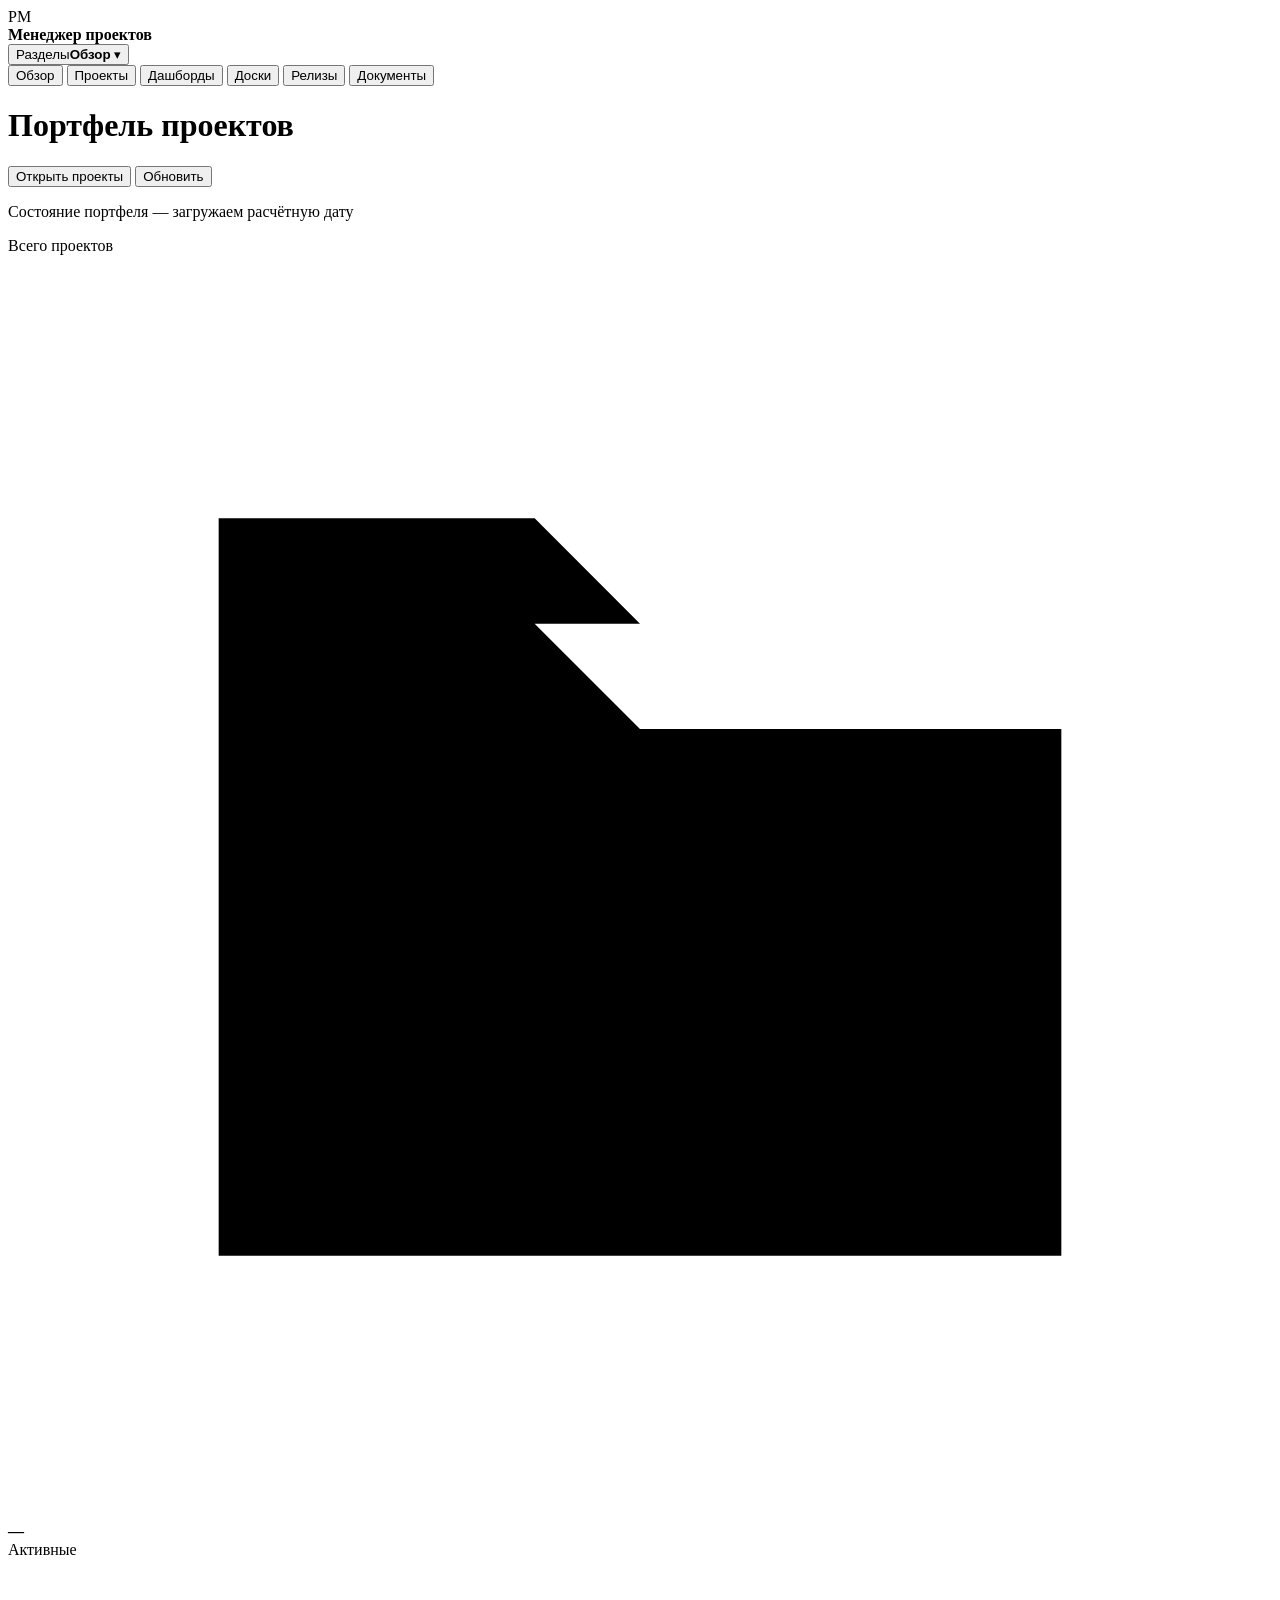
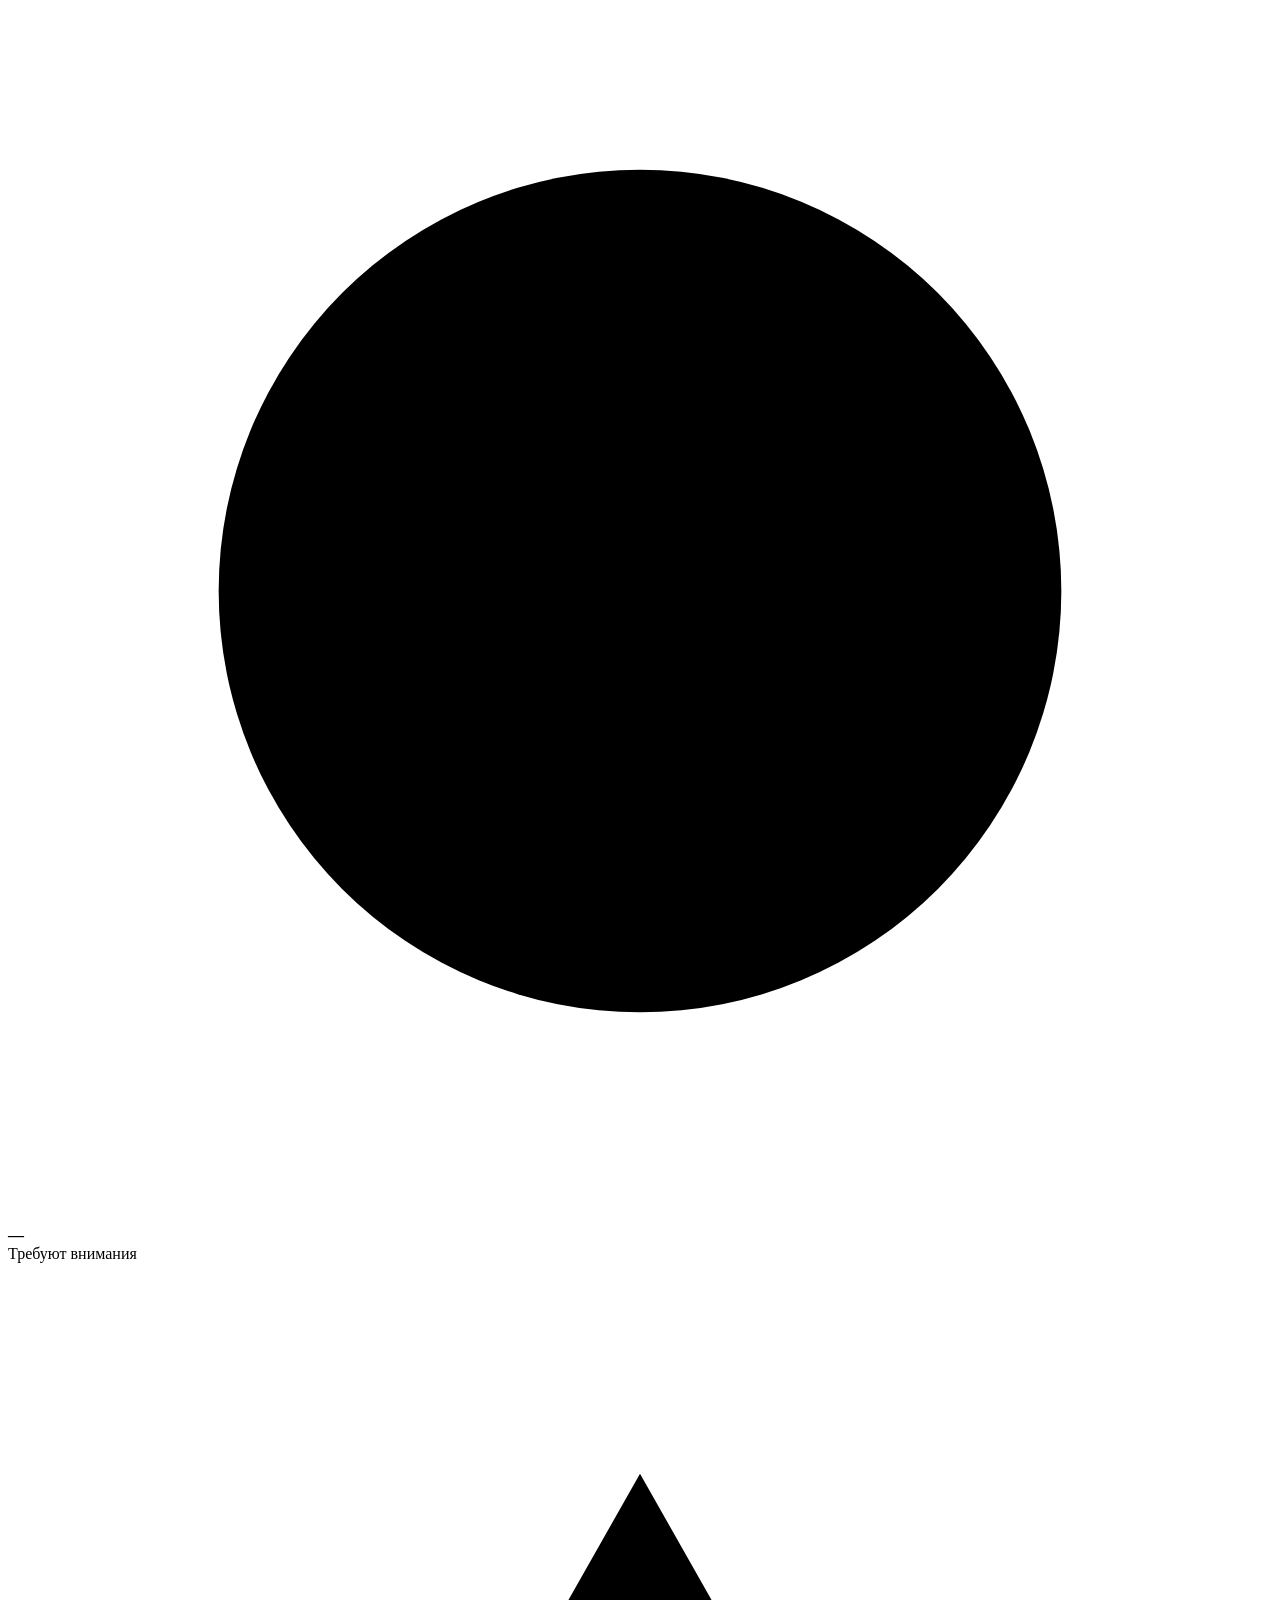
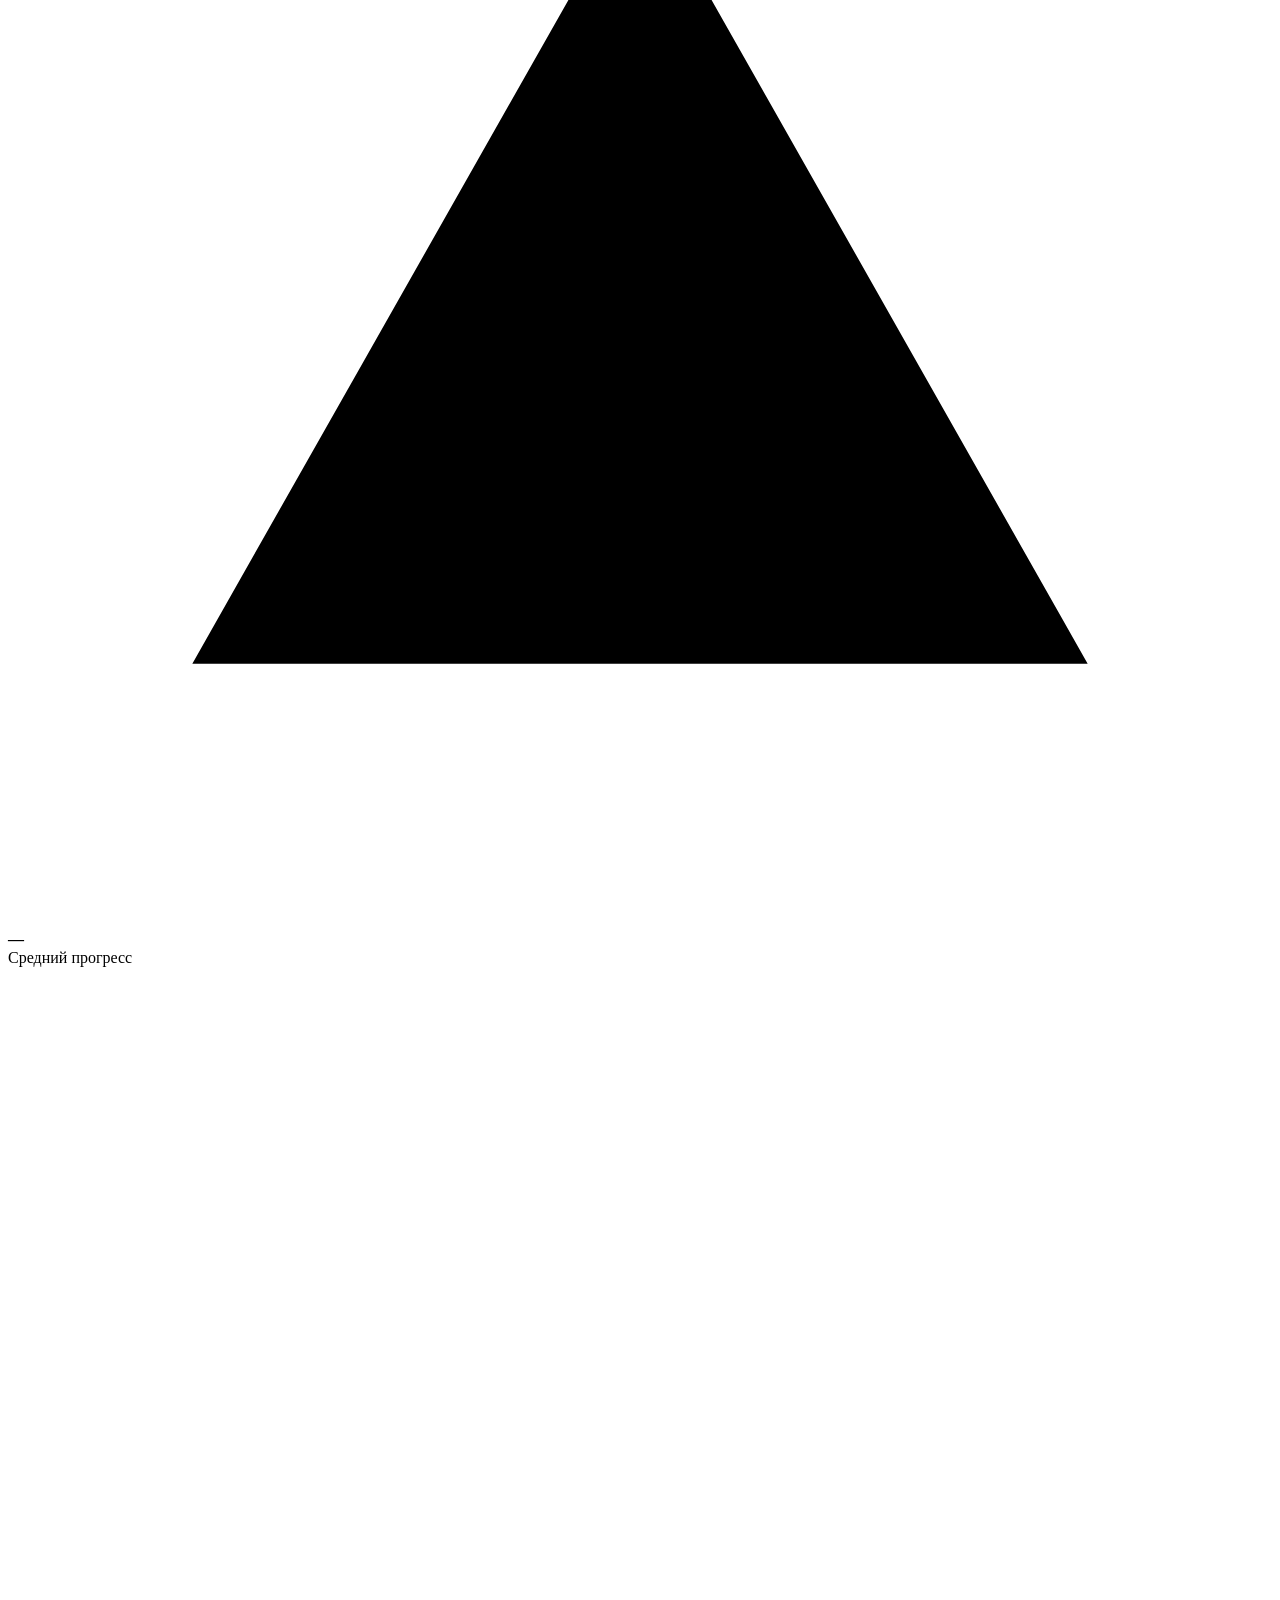
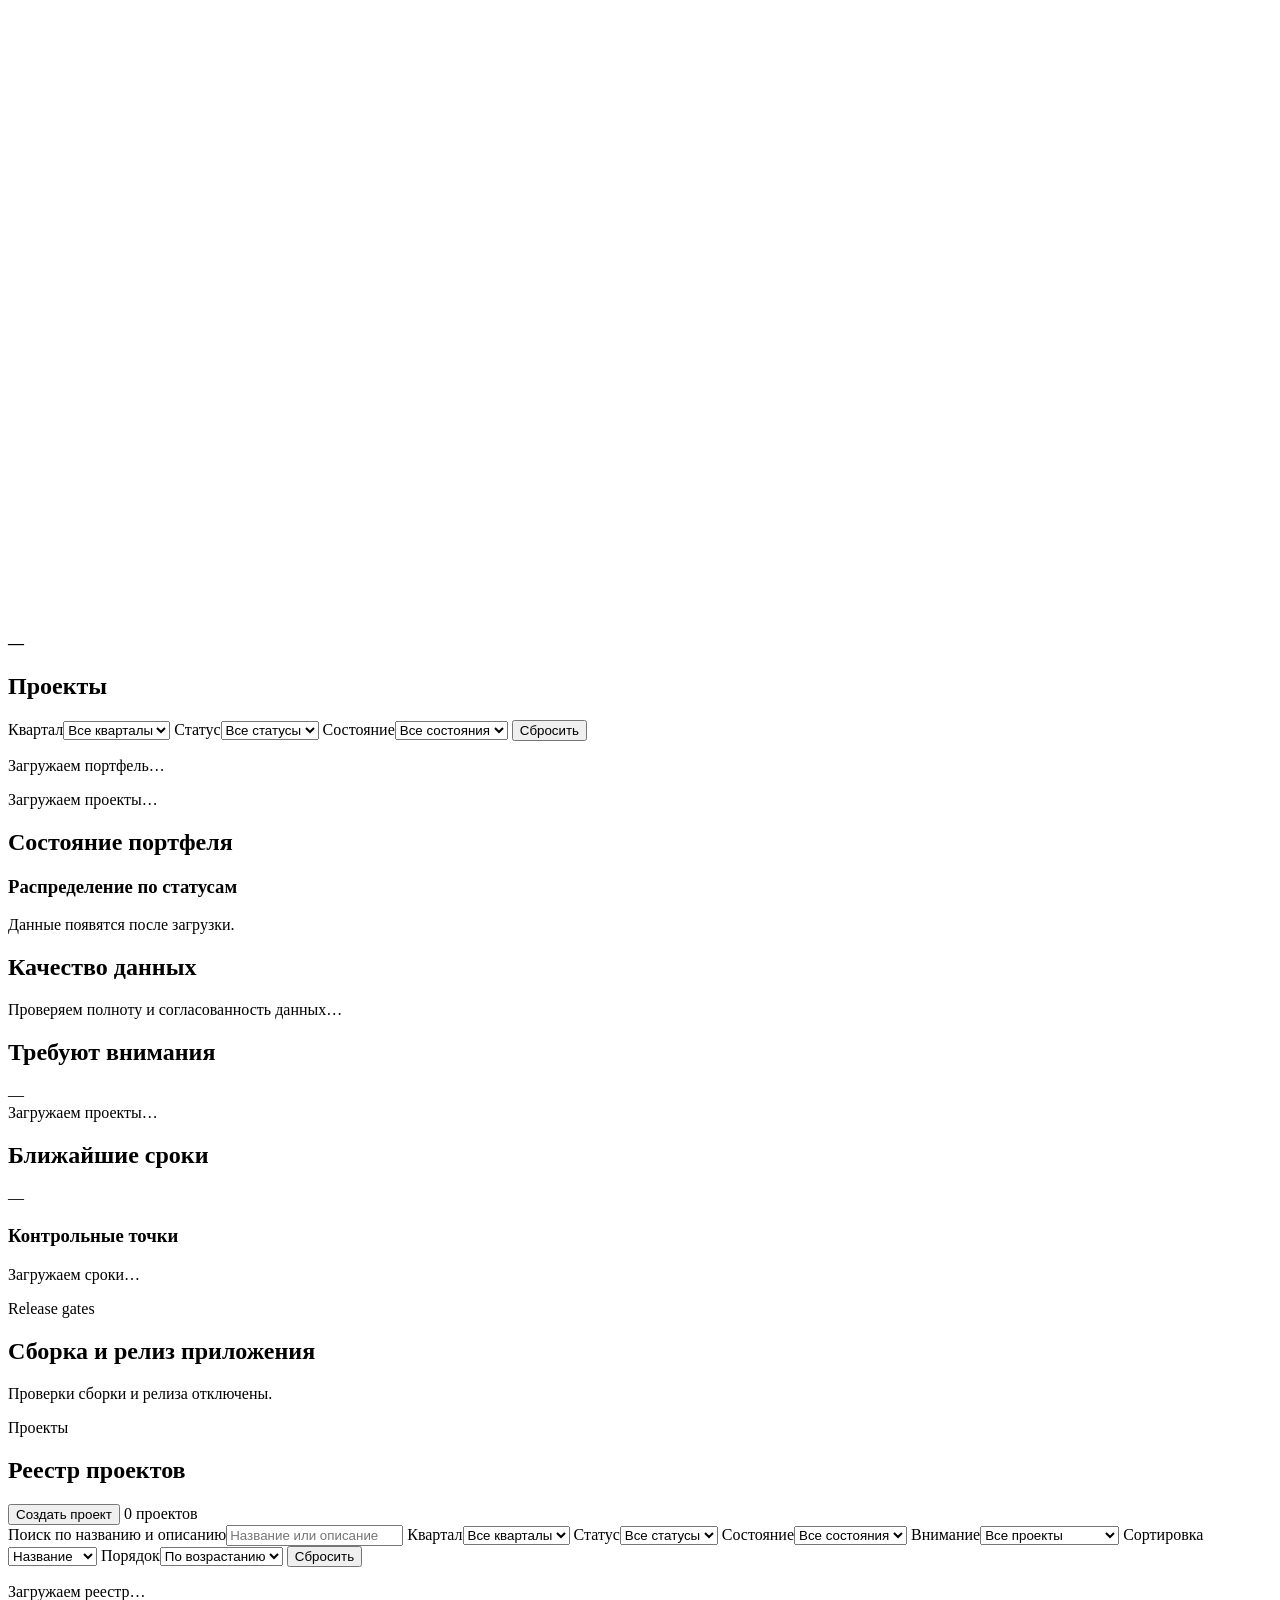
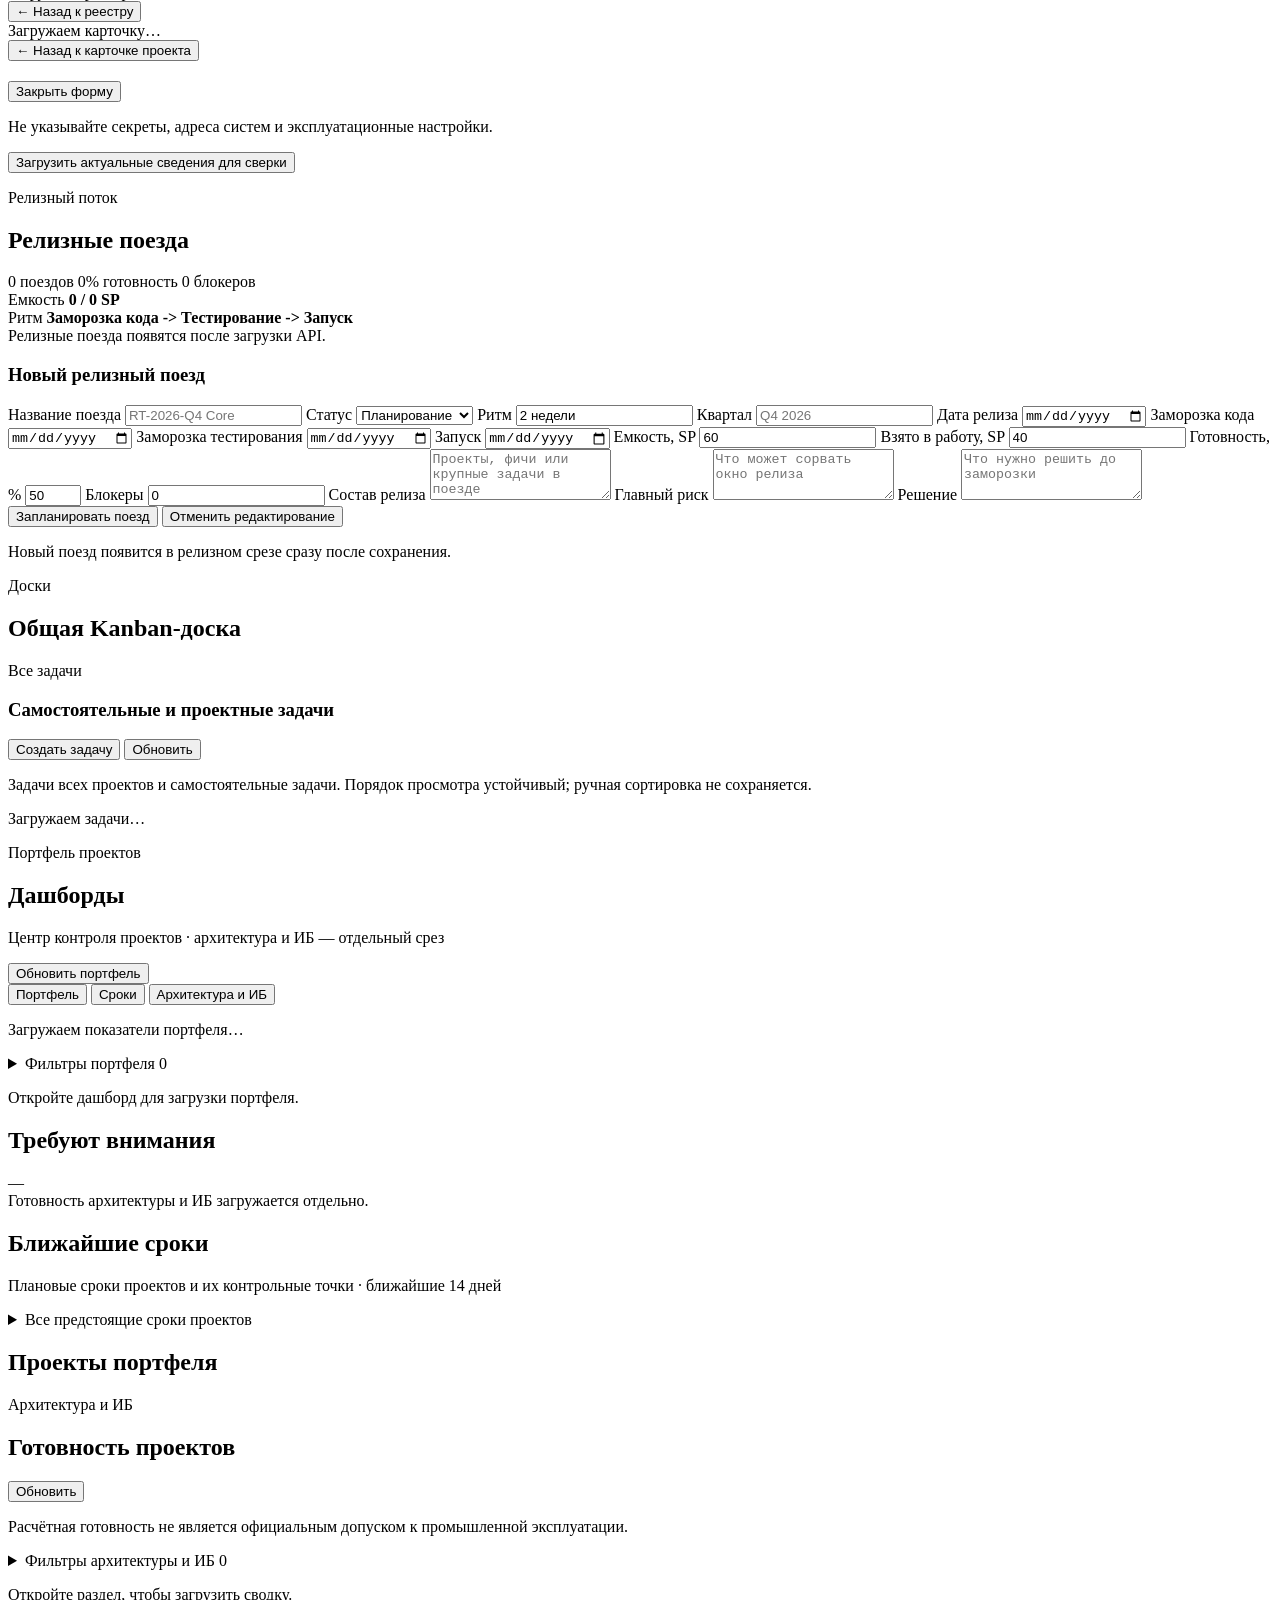
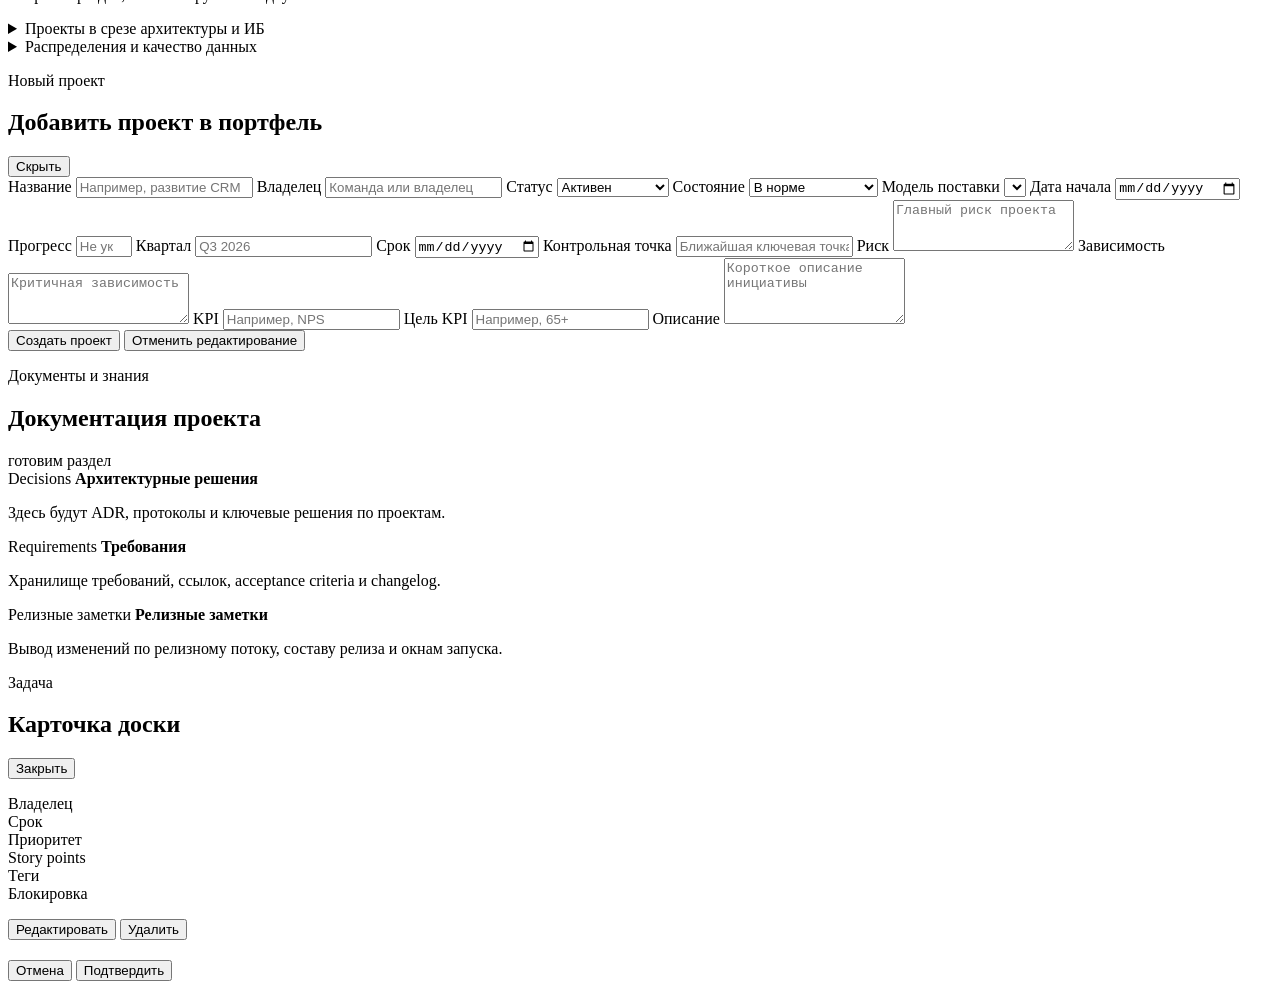
==== src/main/resources/public/index.html @ 11faf1c8 "PM-DEMO-A-002C: support task project links and deletion" ====
<!DOCTYPE html>
<html lang="ru">
  <head>
    <meta charset="UTF-8" />
    <meta name="viewport" content="width=device-width, initial-scale=1.0" />
    <title>Менеджер проектов</title>
    <link rel="preconnect" href="https://fonts.googleapis.com" />
    <link rel="preconnect" href="https://fonts.gstatic.com" crossorigin />
    <link href="https://fonts.googleapis.com/css2?family=Manrope:wght@400;500;600;700;800&display=swap" rel="stylesheet" />
    <link rel="stylesheet" href="/styles.css?v=pm006-project-summary" />
  </head>
  <body>
    <div class="page-shell">
      <div class="app-layout">
        <aside class="sidebar panel" aria-label="Разделы менеджера проектов">
          <div class="sidebar-brand">
            <span class="brand-mark">PM</span>
            <div>
              <strong>Менеджер проектов</strong>
            </div>
          </div>
          <button class="mobile-navigation-toggle" type="button" id="navigation-toggle" aria-controls="primary-navigation" aria-expanded="true">
            <span><span>Разделы</span><strong id="navigation-current">Обзор</strong></span>
            <span class="navigation-chevron" aria-hidden="true">▾</span>
          </button>
          <nav class="sidebar-nav" id="primary-navigation" aria-label="Основные разделы">
            <button class="nav-item active" type="button" data-view="overview" data-icon="⌂" aria-label="Обзор">Обзор</button>
            <button class="nav-item" type="button" data-view="projects" data-icon="+" aria-label="Проекты">Проекты</button>
            <button class="nav-item" type="button" data-view="dashboards" data-icon="▦" aria-label="Дашборды">Дашборды</button>
            <button class="nav-item" type="button" data-view="boards" data-icon="▤" aria-label="Доски">Доски</button>
            <button class="nav-item" type="button" data-view="release" data-icon="→" aria-label="Релизы">Релизы</button>
            <button class="nav-item" type="button" data-view="docs" data-icon="□" aria-label="Документы">Документы</button>
          </nav>
        </aside>

        <div class="app-main">
      <header class="overview-header view-section active" data-view-section="overview">
        <div class="overview-header-copy">
          <h1>Портфель проектов</h1>
        </div>
        <div class="overview-header-actions"><button class="btn btn-primary" type="button" data-view="projects">Открыть проекты</button>
        <button class="btn btn-ghost btn-small overview-refresh" type="button" id="refresh-button">
          <span>Обновить</span>
        </button></div>
        <p class="overview-as-of" id="overview-as-of">Состояние портфеля — загружаем расчётную дату</p>
      </header>

      <main class="workspace">
        <section class="view-section active overview-content" id="overview-content" data-view-section="overview" aria-busy="true">

          <div class="stats-grid" id="stats-grid">
            <article class="metric-card panel">
              <div class="metric-card-head"><span class="metric-label">Всего проектов</span><span class="metric-icon" aria-hidden="true"><svg viewBox="0 0 24 24"><path d="M4 7h6l2 2h8v10H4zM4 7V5h6l2 2" /></svg></span></div>
              <strong class="metric-value" data-stat="projectCount">—</strong>
            </article>
            <article class="metric-card panel">
              <div class="metric-card-head"><span class="metric-label">Активные</span><span class="metric-icon" aria-hidden="true"><svg viewBox="0 0 24 24"><circle cx="12" cy="12" r="8"/><path d="m9 12 2 2 4-5"/></svg></span></div>
              <strong class="metric-value" data-stat="activeCount">—</strong>
            </article>
            <article class="metric-card panel" id="attention-metric-card">
              <div class="metric-card-head"><span class="metric-label">Требуют внимания</span><span class="metric-icon" aria-hidden="true"><svg viewBox="0 0 24 24"><path d="M12 4 3.5 19h17zM12 9v4M12 16h.01"/></svg></span></div>
              <strong class="metric-value" data-stat="attentionCount">—</strong>
            </article>
            <article class="metric-card panel">
              <div class="metric-card-head"><span class="metric-label">Средний прогресс</span><span class="metric-icon" aria-hidden="true"><svg viewBox="0 0 24 24"><path d="M5 19V9M12 19V5M19 19v-7"/></svg></span></div>
              <strong class="metric-value" data-stat="averageProgress">—</strong><small id="overview-progress-coverage"></small>
            </article>
          </div>
          <h2 class="overview-projects-heading">Проекты</h2>
        <section class="panel overview-filters view-section active" data-view-section="overview">
          <form class="filters-form" id="filters-form" onsubmit="return false">
            <label>Квартал<select name="quarter" id="quarter-filter"><option value="all">Все кварталы</option></select></label>
            <label>Статус<select name="status" id="status-filter"><option value="all">Все статусы</option></select></label>
            <label>Состояние<select name="health" id="health-filter"><option value="all">Все состояния</option></select></label>
            <button class="btn btn-ghost btn-small" type="button" id="reset-overview-filters">Сбросить</button>
          </form>
          <p class="portfolio-summary" id="portfolio-summary" role="status" aria-live="polite">Загружаем портфель…</p>
        </section>
          <div id="overview-all-projects" aria-label="Проекты портфеля">Загружаем проекты…</div>
          <div class="overview-support-grid"><div class="overview-insights-grid">
            <section class="panel portfolio-health-panel">
              <div class="section-head"><h2>Состояние портфеля</h2></div>
              <div class="portfolio-health-bar" id="overview-health-bar" aria-label="Распределение проектов по состоянию"></div>
              <div class="portfolio-health-legend" id="overview-health-legend"></div>
              <h3 class="overview-subheading">Распределение по статусам</h3>
              <div class="overview-status-counts" id="overview-status-counts">Данные появятся после загрузки.</div>
            </section>
            <section class="panel overview-quality-panel" id="overview-data-quality" aria-live="polite">
              <h2>Качество данных</h2>
              <p class="empty-state compact">Проверяем полноту и согласованность данных…</p>
            </section>
          </div>
          <div class="overview-work-grid">
            <section class="panel overview-attention-panel" id="overview-attention-panel">
              <div class="section-head"><h2>Требуют внимания</h2><span class="pill" id="overview-problem-count">—</span></div>
              <div id="overview-project-list">Загружаем проекты…</div>
            </section>
            <section class="panel overview-deadlines-panel">
              <div class="section-head"><h2>Ближайшие сроки</h2><span class="pill" id="slice-milestones-on-track">—</span></div>
              <h3 class="overview-subheading">Контрольные точки</h3>
              <div id="portfolio-slice-table">Загружаем сроки…</div>
            </section>
          </div>
          </div>
        </section>
        <section class="panel release-checks-panel view-section" id="release-checks-panel" data-view-section="release">
          <div class="section-head">
            <div>
              <p class="section-kicker">Release gates</p>
              <h2>Сборка и релиз приложения</h2>
            </div>
          </div>
          <p class="hint-text" id="release-checks-message">Проверки сборки и релиза отключены.</p>
        </section>
        <section class="panel projects-panel view-section" data-view-section="projects" aria-label="Реестр проектов">
          <div class="section-head">
            <div>
              <p class="section-kicker">Проекты</p>
              <h2>Реестр проектов</h2>
            </div>
            <div class="section-actions">
              <button class="btn btn-primary btn-small" type="button" id="add-project-link">Создать проект</button>
              <span class="pill" id="projects-count">0 проектов</span>
            </div>
          </div>
          <form class="registry-filters" id="registry-filters" role="search">
            <label class="registry-search">Поиск по названию и описанию<input name="query" type="search" placeholder="Название или описание" /></label>
            <label>Квартал<select name="quarter"><option value="all">Все кварталы</option></select></label>
            <label>Статус<select name="status"><option value="all">Все статусы</option></select></label>
            <label>Состояние<select name="health"><option value="all">Все состояния</option></select></label>
            <label>Внимание<select name="attention"><option value="all">Все проекты</option><option value="only">Требуют внимания</option></select></label>
            <label>Сортировка<select name="sort"><option value="name">Название</option><option value="deadline">Срок</option><option value="progress">Прогресс</option><option value="health">Состояние</option></select></label>
            <label>Порядок<select name="direction"><option value="asc">По возрастанию</option><option value="desc">По убыванию</option></select></label>
            <button class="btn btn-ghost btn-small" type="button" id="reset-registry-filters">Сбросить</button>
          </form>
          <p id="project-navigation-message" role="status" aria-live="polite"></p>
          <div class="projects-list" id="projects-list" aria-busy="true">Загружаем реестр…</div>
        </section>
        <section class="panel project-detail view-section" data-view-section="project-card" id="project-detail" aria-busy="false">
          <button class="text-link" type="button" id="back-to-registry">← Назад к реестру</button>
          <div id="project-detail-content" aria-live="polite">Загружаем карточку…</div>
        </section>
        <section class="panel project-detail view-section" data-view-section="project-architecture" id="project-architecture" aria-busy="false">
          <button class="text-link" type="button" id="back-from-architecture">← Назад к карточке проекта</button>
          <div id="architecture-content" aria-live="polite"></div>
          <section class="project-milestones hidden" id="passport-editor" aria-labelledby="passport-editor-title">
            <div class="section-head"><h2 id="passport-editor-title"></h2><button type="button" class="text-link" id="passport-close">Закрыть форму</button></div>
            <p id="architecture-editor-help">Не указывайте секреты, адреса систем и эксплуатационные настройки.</p>
            <p id="passport-dirty" role="status"></p>
            <form id="passport-form" novalidate></form>
            <div id="passport-write-message" role="alert"></div>
            <div class="project-detail-actions hidden" id="passport-conflict-actions"><button type="button" class="btn btn-secondary btn-small" id="passport-compare">Загрузить актуальные сведения для сверки</button></div>
            <section class="project-milestones hidden" id="passport-comparison" aria-live="polite"></section>
          </section>
        </section>
        <dialog class="project-dialog-panel" id="passport-leave-dialog" aria-labelledby="passport-leave-title">
          <h2 id="passport-leave-title">Закрыть форму?</h2><p id="passport-leave-message"></p>
          <div class="project-dialog-actions"><button class="btn btn-secondary" type="button" id="passport-stay">Продолжить редактирование</button><button class="btn btn-primary" type="button" id="passport-discard">Закрыть и перейти</button></div>
        </dialog>


        <section class="panel release-train-panel view-section" id="release-train-panel" data-view-section="release">
          <div class="section-head">
            <div>
              <p class="section-kicker">Релизный поток</p>
              <h2>Релизные поезда</h2>
            </div>
            <div class="slice-summary">
              <span class="pill" id="release-train-count">0 поездов</span>
              <span class="pill success" id="release-train-readiness">0% готовность</span>
              <span class="pill danger" id="release-train-blocked">0 блокеров</span>
            </div>
          </div>
          <div class="release-train-summary">
            <div>
              <span class="metric-label">Емкость</span>
              <strong id="release-train-capacity">0 / 0 SP</strong>
            </div>
            <div>
              <span class="metric-label">Ритм</span>
              <strong>Заморозка кода -> Тестирование -> Запуск</strong>
            </div>
          </div>
          <div class="release-train-list" id="release-train-list">
            <div class="empty-state compact">Релизные поезда появятся после загрузки API.</div>
          </div>
          <form class="release-train-form" id="release-train-form">
            <h3 class="full-width" id="release-train-form-title">Новый релизный поезд</h3>
            <label>
              <span>Название поезда</span>
              <input name="name" placeholder="RT-2026-Q4 Core" required />
            </label>
            <label>
              <span>Статус</span>
              <select name="status" required>
                <option value="planning">Планирование</option>
                <option value="boarding">Комплектация</option>
                <option value="frozen">Код заморожен</option>
                <option value="qa">Тестирование</option>
                <option value="released">Выпущен</option>
              </select>
            </label>
            <label>
              <span>Ритм</span>
              <input name="cadence" value="2 недели" required />
            </label>
            <label>
              <span>Квартал</span>
              <input name="quarter" placeholder="Q4 2026" required />
            </label>
            <label>
              <span>Дата релиза</span>
              <input name="plannedReleaseDate" type="date" required />
            </label>
            <label>
              <span>Заморозка кода</span>
              <input name="codeFreezeDate" type="date" required />
            </label>
            <label>
              <span>Заморозка тестирования</span>
              <input name="qaFreezeDate" type="date" required />
            </label>
            <label>
              <span>Запуск</span>
              <input name="goLiveDate" type="date" required />
            </label>
            <label>
              <span>Емкость, SP</span>
              <input name="capacityPoints" type="number" min="0" value="60" required />
            </label>
            <label>
              <span>Взято в работу, SP</span>
              <input name="committedPoints" type="number" min="0" value="40" required />
            </label>
            <label>
              <span>Готовность, %</span>
              <input name="readiness" type="number" min="0" max="100" value="50" required />
            </label>
            <label>
              <span>Блокеры</span>
              <input name="blockedItems" type="number" min="0" value="0" required />
            </label>
            <label class="full-width">
              <span>Состав релиза</span>
              <textarea name="scope" rows="3" placeholder="Проекты, фичи или крупные задачи в поезде" required></textarea>
            </label>
            <label>
              <span>Главный риск</span>
              <textarea name="risk" rows="3" placeholder="Что может сорвать окно релиза" required></textarea>
            </label>
            <label>
              <span>Решение</span>
              <textarea name="decision" rows="3" placeholder="Что нужно решить до заморозки" required></textarea>
            </label>
            <div class="form-actions full-width">
              <button class="btn btn-primary" type="submit" id="release-train-submit">Запланировать поезд</button>
              <button class="btn btn-ghost hidden" type="button" id="release-train-cancel-edit">Отменить редактирование</button>
              <p class="hint-text" id="release-train-message" role="status">Новый поезд появится в релизном срезе сразу после сохранения.</p>
            </div>
          </form>
        </section>

        <section class="panel boards-panel view-section" id="board-panel" data-view-section="boards">
          <div class="section-head">
            <div>
              <p class="section-kicker">Доски</p>
              <h2>Общая Kanban-доска</h2>
            </div>
          </div>
          <section class="personal-board" aria-labelledby="personal-board-title">
            <div class="section-head compact-head">
              <div><p class="section-kicker">Все задачи</p><h3 id="personal-board-title">Самостоятельные и проектные задачи</h3></div>
              <div class="personal-board-toolbar">
                <button class="btn btn-primary" type="button" id="personal-task-create">Создать задачу</button>
                <button class="btn btn-secondary" type="button" id="personal-board-refresh">Обновить</button>
              </div>
            </div>
            <p class="hint-text">Задачи всех проектов и самостоятельные задачи. Порядок просмотра устойчивый; ручная сортировка не сохраняется.</p>
            <form class="board-card-form personal-task-form" id="personal-task-form" hidden>
              <h4 id="personal-task-form-title">Новая задача</h4>
              <label><span>Название</span><input name="title" maxlength="255" required></label>
              <label><span>Описание</span><textarea name="description" maxlength="10000" rows="3"></textarea></label>
              <label><span>Проект (необязательно)</span><select name="projectId"><option value="">Без проекта</option></select></label>
              <label><span>Срок (необязательно)</span><input name="dueDate" type="date"></label>
              <label><span>Приоритет</span><select name="priority"><option value="medium">Средний</option><option value="low">Низкий</option><option value="high">Высокий</option><option value="critical">Критичный</option></select></label>
              <label><span>Состояние</span><select name="columnKey"><option value="backlog">Бэклог</option><option value="ready">К выполнению</option><option value="in-progress">В работе</option><option value="done">Готово</option></select></label>
              <p class="hint-text personal-task-form-message" id="personal-task-form-message" role="status"></p>
              <div class="board-card-actions"><button class="btn btn-primary" type="submit" id="personal-task-save">Сохранить</button><button class="btn btn-ghost" type="button" id="personal-task-cancel">Отмена</button></div>
            </form>
            <p class="hint-text" id="personal-board-message" role="status">Загружаем задачи…</p>
            <div class="personal-board-columns" id="personal-board-columns"></div>
            <section class="personal-board-legacy" id="personal-board-legacy" hidden>
              <h4>Прежние состояния</h4>
              <p class="hint-text">Эти задачи сохраняют исходное состояние Scrum или каскадной Доски.</p>
              <div class="personal-board-legacy-list" id="personal-board-legacy-list"></div>
            </section>
          </section>
          <div id="legacy-project-board-ui" hidden aria-hidden="true">
          <h2 id="board-title">Проектная Доска</h2>
          <div class="board-toolbar">
            <button class="btn btn-primary" type="button" id="create-task-button" disabled>Создать задачу</button>
            <span class="pill" id="board-model">доска</span>
          </div>
          <div class="board-project-picker">
            <label><span>Проект</span><select id="board-project-select" aria-describedby="board-project-message"><option value="">Выберите проект</option></select></label>
            <button class="btn btn-ghost" type="button" id="board-project-refresh">Обновить проекты</button>
          </div>
          <p class="hint-text" id="board-project-message" role="status">Загружаем список проектов...</p>
          <p class="hint-text" id="board-message" role="status"></p>
          <button class="btn btn-secondary hidden" type="button" id="board-task-reload">Перечитать доску перед повтором</button>
          <p class="hint-text">Счётчики — по всем задачам проекта, независимо от фильтров.</p>
          <div class="board-insights hidden" id="board-insights">
            <span class="pill"><strong id="board-task-count">0</strong> задач</span>
            <span class="pill"><strong id="board-point-count">0</strong> SP</span>
            <span class="pill warning"><strong id="board-overdue-count">0</strong> просрочено</span>
            <span class="pill danger"><strong id="board-blocked-count">0</strong> блокеров</span>
          </div>
          <p class="hint-text" id="board-task-quality" role="status" hidden></p>
          <form class="board-filters hidden" id="board-filters">
            <input name="query" id="board-search" type="search" placeholder="Поиск по задачам, владельцам и тегам" />
            <select name="priority" id="board-priority-filter">
              <option value="all">Все приоритеты</option>
              <option value="critical">Критичный</option>
              <option value="high">Высокий</option>
              <option value="medium">Средний</option>
              <option value="low">Низкий</option>
            </select>
            <label class="check-field">
              <input name="blocked" id="board-blocked-filter" type="checkbox" />
              <span>Только блокеры</span>
            </label>
          </form>
          <div class="board-deck" id="board-deck">
            <button class="board-type-card" type="button" data-board-model="kanban">
              <span>Канбан</span>
              <strong>Открыть Канбан</strong>
              <small>Бэклог → К выполнению → В работе → Готово.</small>
            </button>
            <button class="board-type-card" type="button" data-board-model="scrum">
              <span>Скрам</span>
              <strong>Открыть упрощённую Scrum-доску</strong>
              <small>Бэклог отдельно. Задачи: К выполнению → В работе → Готово. Без управления спринтами.</small>
            </button>
            <button class="board-type-card" type="button" data-board-model="waterfall">
              <span>Каскад</span>
              <strong>Открыть каскадную доску</strong>
              <small>Инициация → Планирование → Исполнение → Проверка → Внедрение / релиз → Готово.</small>
            </button>
          </div>
          <section class="created-boards">
            <div class="section-head compact-head">
              <div>
                <p class="section-kicker">Недавние доски</p>
                <h3>История просмотра</h3>
              </div>
            </div>
            <div class="created-board-list" id="created-board-list">
              <div class="empty-state compact">История необязательна. Выберите проект и модель выше.</div>
            </div>
          </section>
          <section class="create-task-panel hidden" id="create-task-panel">
            <form class="board-card-form" id="create-task-form">
              <label>
                <span>Колонка</span>
                <select name="columnKey" id="create-task-column" required></select>
              </label>
              <label>
                <span>Название</span>
                <input name="title" id="create-task-title" placeholder="Новая задача" required />
              </label>
              <label>
                <span>Описание</span>
                <textarea name="description" rows="3" placeholder="Что нужно сделать" required></textarea>
              </label>
              <label>
                <span>Owner</span>
                <input name="owner" id="create-task-owner" required />
              </label>
              <label>
                <span>Due date</span>
                <input name="dueDate" id="create-task-due-date" type="date" required />
              </label>
              <label>
                <span>Приоритет</span>
                <select name="priority" required>
                  <option value="medium">Medium</option>
                  <option value="high">High</option>
                  <option value="critical">Critical</option>
                  <option value="low">Low</option>
                </select>
              </label>
              <label>
                <span>Story points</span>
                <input name="estimate" type="number" min="0" max="100" value="3" required />
              </label>
              <label>
                <span>Теги</span>
                <input name="labels" placeholder="frontend, discovery, api" />
              </label>
              <label class="check-field">
                <input name="blocked" type="checkbox" />
                <span>Задача заблокирована</span>
              </label>
              <div class="board-card-actions">
                <button class="btn btn-primary btn-small" type="submit">Создать</button>
                <button class="btn btn-ghost btn-small" type="button" id="cancel-task-create">Отмена</button>
              </div>
            </form>
          </section>
          <div class="board-columns" id="board-columns">
            <div class="empty-state compact">Выберите Канбан, Скрам или каскадную модель внутри раздела досок.</div>
          </div>
          </div>
        </section>




        <section class="view-section dashboard-workspace" id="dashboard-workspace" data-view-section="dashboards" data-active-tab="portfolio" aria-labelledby="control-title">
          <header class="control-header"><div><p class="section-kicker">Портфель проектов</p><h1 id="control-title">Дашборды</h1><p class="hint-text">Центр контроля проектов · архитектура и ИБ — отдельный срез</p></div><button type="button" class="btn btn-secondary" id="control-refresh">Обновить портфель</button></header>
          <div class="control-tabs" role="tablist" aria-label="Представление дашборда">
            <button type="button" role="tab" id="control-tab-portfolio" aria-controls="control-portfolio" aria-selected="true" tabindex="0" data-control-tab="portfolio">Портфель</button>
            <button type="button" role="tab" id="control-tab-deadlines" aria-controls="control-deadlines" aria-selected="false" tabindex="-1" data-control-tab="deadlines">Сроки</button>
            <button type="button" role="tab" id="control-tab-architecture" aria-controls="architecture-portfolio-panel" aria-selected="false" tabindex="-1" data-control-tab="architecture">Архитектура и ИБ</button>
          </div>
          <div class="control-kpis" id="control-kpis" aria-label="Показатели портфеля"><p class="empty-state compact">Загружаем показатели портфеля…</p></div>
          <details class="control-filter-disclosure" id="control-filter-disclosure" data-dashboard-pane="portfolio deadlines"><summary>Фильтры портфеля <span id="control-filter-count">0</span></summary>
            <p class="hint-text">Только показатели, проекты и сроки портфеля. Не влияет на архитектуру и ИБ.</p>
            <form id="control-filters" class="control-filters" aria-label="Фильтры портфеля">
              <label>Квартал<select name="quarter" aria-label="Квартал портфеля"><option value="all">Все кварталы</option></select></label>
              <label>Статус<select name="status" aria-label="Статус портфеля"><option value="all">Все статусы</option></select></label>
              <label>Состояние<select name="health" aria-label="Состояние портфеля"><option value="all">Все состояния</option></select></label>
              <button type="button" class="btn btn-secondary" id="control-reset">Сбросить фильтры портфеля</button>
            </form>
          </details>
          <p role="status" aria-live="polite" id="control-message">Откройте дашборд для загрузки портфеля.</p>
          <div class="control-work-grid">
            <section class="control-box" id="control-portfolio" data-dashboard-pane="portfolio" aria-labelledby="control-attention-title"><div class="section-head"><h2 id="control-attention-title">Требуют внимания</h2><span class="pill" id="control-attention-count">—</span></div><div id="control-attention"></div><div id="control-architecture-alert" role="status">Готовность архитектуры и ИБ загружается отдельно.</div></section>
            <section class="control-box" id="control-deadlines" data-dashboard-pane="deadlines" aria-labelledby="control-deadlines-title"><h2 id="control-deadlines-title">Ближайшие сроки</h2><p class="hint-text">Плановые сроки проектов и их контрольные точки · ближайшие 14 дней</p><div id="control-deadline-list"></div><details><summary>Все предстоящие сроки проектов</summary><p class="hint-text">Незавершённые проекты, без ограничения 14 днями.</p><div id="control-all-deadlines"></div></details></section>
            <section class="control-box control-projects" data-dashboard-pane="portfolio" aria-labelledby="control-projects-title"><h2 id="control-projects-title">Проекты портфеля</h2><div id="control-project-list"></div></section>
            <section class="panel architecture-portfolio-panel control-box" id="architecture-portfolio-panel" data-dashboard-pane="architecture" aria-labelledby="architecture-portfolio-title">
          <div class="section-head">
            <div><p class="section-kicker">Архитектура и ИБ</p><h2 id="architecture-portfolio-title" tabindex="-1">Готовность проектов</h2></div>
            <button class="btn btn-ghost btn-small" type="button" id="architecture-portfolio-refresh">Обновить</button>
          </div>
          <p class="hint-text">Расчётная готовность не является официальным допуском к промышленной эксплуатации.</p>
          <details class="control-filter-disclosure" id="architecture-filter-disclosure"><summary>Фильтры архитектуры и ИБ <span id="architecture-filter-count">0</span></summary>
          <p class="hint-text">Только готовность архитектуры и ИБ. Не влияет на показатели портфеля. Счётчики готовности показывают весь срез до фильтра по готовности.</p>
          <form aria-label="Фильтры архитектуры и ИБ" class="registry-filters architecture-portfolio-filters" id="architecture-portfolio-filters" role="search">
            <label class="registry-search">Поиск по названию и описанию<input name="query" type="search" placeholder="Название или описание" /></label>
            <label>Квартал<input name="quarter" type="text" placeholder="Все кварталы" /></label>
            <label>Статус проекта<input name="status" type="text" list="architecture-status-values" placeholder="Все статусы" /></label>
            <datalist id="architecture-status-values"><option value="planned"></option><option value="active"></option><option value="paused"></option><option value="done"></option></datalist>
            <label>Готовность<select name="readiness"><option value="all">Все оценки</option><option value="BLOCKED">Заблокировано</option><option value="ATTENTION_REQUIRED">Требует внимания</option><option value="NOT_ASSESSED">Оценка не завершена</option><option value="READY">Проверки завершены</option></select></label>
            <label>Сортировка<select name="sort"><option value="name">Название</option><option value="deadline">Срок</option><option value="health">Состояние проекта</option><option value="owner">Владелец</option><option value="quarter">Квартал</option><option value="projectStatus">Статус проекта</option><option value="readiness">Готовность</option></select></label>
            <label>Порядок<select name="direction"><option value="asc">По возрастанию</option><option value="desc">По убыванию</option></select></label>
            <label>Строк на странице<select name="size"><option value="10">10</option><option value="20" selected>20</option><option value="50">50</option><option value="100">100</option></select></label>
            <button class="btn btn-ghost btn-small" type="button" id="architecture-portfolio-reset">Сбросить</button>
          </form>
          </details>
          <p id="architecture-portfolio-message" role="status" aria-live="polite">Откройте раздел, чтобы загрузить сводку.</p>
          <div class="stats-grid architecture-readiness-grid" id="architecture-readiness-counts" aria-label="Распределение по готовности"></div>
          <details class="control-architecture-projects"><summary>Проекты в срезе архитектуры и ИБ</summary>
          <div class="section-head architecture-portfolio-results"><h3>Проекты</h3><span class="pill" id="architecture-portfolio-total">—</span></div>
          <div class="projects-list" id="architecture-portfolio-list" aria-busy="false"></div>
          <nav class="architecture-portfolio-pages" aria-label="Страницы сводки">
            <button class="btn btn-ghost btn-small" type="button" id="architecture-portfolio-prev" disabled>Назад</button>
            <span id="architecture-portfolio-page" role="status">Страница —</span>
            <button class="btn btn-ghost btn-small" type="button" id="architecture-portfolio-next" disabled>Далее</button>
          </nav>
          </details>
        </section>
          </div>
          <details class="control-box control-diagnostics" id="project-dashboard-panel" data-dashboard-pane="portfolio"><summary>Распределения и качество данных</summary><p class="hint-text">Текущий срез портфеля. Состояние проекта, наблюдение за исполнением и риски ИБ оцениваются отдельно.</p><span id="dashboard-health-summary" class="hidden"></span><span id="dashboard-delivery-summary" class="hidden"></span><div id="control-quality"></div><div class="project-dashboard-grid" id="project-dashboard-grid"></div></details>
        </section>

        <section class="panel form-panel view-section is-collapsed" id="project-form" data-view-section="projects">
          <div class="section-head">
            <div>
              <p class="section-kicker" id="form-kicker">Новый проект</p>
              <h2 id="form-title">Добавить проект в портфель</h2>
            </div>
            <div class="section-actions">
              <button class="text-link" type="button" id="close-project-form">Скрыть</button>
              <span class="pill hidden" id="form-status"></span>
            </div>
          </div>
          <form class="project-form" id="create-project-form">
            <input type="hidden" name="projectId" id="project-id-field" />
            <label>
              <span>Название</span>
              <input name="name" placeholder="Например, развитие CRM" required />
            </label>
            <label>
              <span>Владелец</span>
              <input name="owner" placeholder="Команда или владелец" required />
            </label>
            <label>
              <span>Статус</span>
              <select name="status" required>
                <option value="active">Активен</option>
                <option value="planned">Запланирован</option>
                <option value="paused">На паузе</option>
                <option value="done">Завершен</option>
              </select>
            </label>
            <label>
              <span>Состояние</span>
              <select name="health" required>
                <option value="green">В норме</option>
                <option value="yellow">Предупреждение</option>
                <option value="red">Проблемный</option>
              </select>
            </label>
            <label>
              <span>Модель поставки</span>
              <select name="deliveryModel" id="delivery-model-field" required></select>
            </label>
            <label>
              <span>Дата начала</span>
              <input name="startDate" type="date" />
            </label>
            <label>
              <span>Прогресс</span>
              <input name="progress" type="number" min="0" max="100" placeholder="Не указан" />
            </label>
            <label>
              <span>Квартал</span>
              <input name="quarter" placeholder="Q3 2026" required />
            </label>
            <label>
              <span>Срок</span>
              <input name="deadline" type="date" required />
            </label>
            <label>
              <span>Контрольная точка</span>
              <input name="milestone" placeholder="Ближайшая ключевая точка" required />
            </label>
            <label>
              <span>Риск</span>
              <textarea name="risk" rows="3" placeholder="Главный риск проекта" required></textarea>
            </label>
            <label>
              <span>Зависимость</span>
              <textarea name="dependency" rows="3" placeholder="Критичная зависимость" required></textarea>
            </label>
            <label>
              <span>KPI</span>
              <input name="kpiName" placeholder="Например, NPS" required />
            </label>
            <label>
              <span>Цель KPI</span>
              <input name="kpiTarget" placeholder="Например, 65+" required />
            </label>
            <label class="full-width">
              <span>Описание</span>
              <textarea name="summary" rows="4" placeholder="Короткое описание инициативы" required></textarea>
            </label>
            <div class="form-actions full-width">
              <div class="action-cluster">
                <button class="btn btn-primary" type="submit" id="submit-button">Создать проект</button>
                <button class="btn btn-ghost hidden" type="button" id="cancel-edit-button">Отменить редактирование</button>
              </div>
              <p class="hint-text" id="submit-message" role="status" aria-live="polite"></p>
            </div>
          </form>
        </section>
        <section class="panel docs-panel view-section" id="docs-panel" data-view-section="docs">
          <div class="section-head">
            <div>
              <p class="section-kicker">Документы и знания</p>
              <h2>Документация проекта</h2>
            </div>
            <span class="pill">готовим раздел</span>
          </div>
          <div class="docs-grid">
            <article class="doc-card">
              <span class="metric-label">Decisions</span>
              <strong>Архитектурные решения</strong>
              <p>Здесь будут ADR, протоколы и ключевые решения по проектам.</p>
            </article>
            <article class="doc-card">
              <span class="metric-label">Requirements</span>
              <strong>Требования</strong>
              <p>Хранилище требований, ссылок, acceptance criteria и changelog.</p>
            </article>
            <article class="doc-card">
              <span class="metric-label">Релизные заметки</span>
              <strong>Релизные заметки</strong>
              <p>Вывод изменений по релизному потоку, составу релиза и окнам запуска.</p>
            </article>
          </div>
        </section>
      </main>
        </div>
      </div>
    </div>

    <div class="modal-overlay hidden" id="task-modal" tabindex="-1" role="dialog" aria-modal="true" aria-labelledby="task-modal-title">
      <section class="task-modal panel">
        <div class="section-head">
          <div>
            <p class="section-kicker" id="task-modal-column">Задача</p>
            <h2 id="task-modal-title">Карточка доски</h2>
          </div>
          <button class="btn btn-ghost btn-small" type="button" id="task-modal-close">Закрыть</button>
        </div>
        <p class="task-modal-description" id="task-modal-description"></p>
        <dl class="task-modal-details">
          <div><dt>Владелец</dt><dd id="task-modal-owner"></dd></div>
          <div><dt>Срок</dt><dd id="task-modal-due-date"></dd></div>
          <div><dt>Приоритет</dt><dd id="task-modal-priority"></dd></div>
          <div><dt>Story points</dt><dd id="task-modal-estimate"></dd></div>
          <div><dt>Теги</dt><dd id="task-modal-labels"></dd></div>
          <div><dt>Блокировка</dt><dd id="task-modal-blocked"></dd></div>
        </dl>
        <div class="task-modal-actions">
          <button class="btn btn-primary" type="button" id="task-modal-edit">Редактировать</button>
          <button class="btn btn-danger" type="button" id="task-modal-delete">Удалить</button>
        </div>
      </section>
    </div>

    <div class="modal-overlay hidden" id="project-dialog" role="dialog" aria-modal="true" aria-labelledby="project-dialog-title">
      <section class="panel project-dialog-panel">
        <h2 id="project-dialog-title"></h2>
        <div id="project-dialog-content"></div>
        <div class="project-dialog-actions">
          <button class="btn btn-ghost" type="button" id="project-dialog-cancel">Отмена</button>
          <button class="btn btn-danger" type="button" id="project-dialog-confirm">Подтвердить</button>
        </div>
      </section>
    </div>

    <script src="/app.js?v=pm006-project-summary" defer></script>
    <script src="/personal-board-ui.js?v=pm-demo-a-002c" defer></script>
    <script src="/navigation-ui.js" defer></script>
    <script src="/architecture-editor-validation.js?v=pm003c3e" defer></script>
    <script src="/architecture-child-editor.js?v=pm003c3e" defer></script>
    <script src="/architecture-check-editor.js?v=pm003c3e" defer></script>
    <script src="/architecture-risk-editor.js?v=pm003c3e" defer></script>
    <script src="/architecture-deletion.js?v=pm003c3e" defer></script>
    <script src="/passport-editor.js?v=pm003c3e" defer></script>
    <script src="/architecture-ui.js?v=pm003c3e" defer></script>
    <script src="/project-summary-ui.js?v=pm006-project-summary" defer></script>
    <script src="/projects-ui.js?v=pm006-project-summary" defer></script>
    <script src="/architecture-portfolio-ui.js?v=pm0062b" defer></script>
    <script src="/dashboard-ui.js?v=pm0062b-final" defer></script>
  </body>
</html>
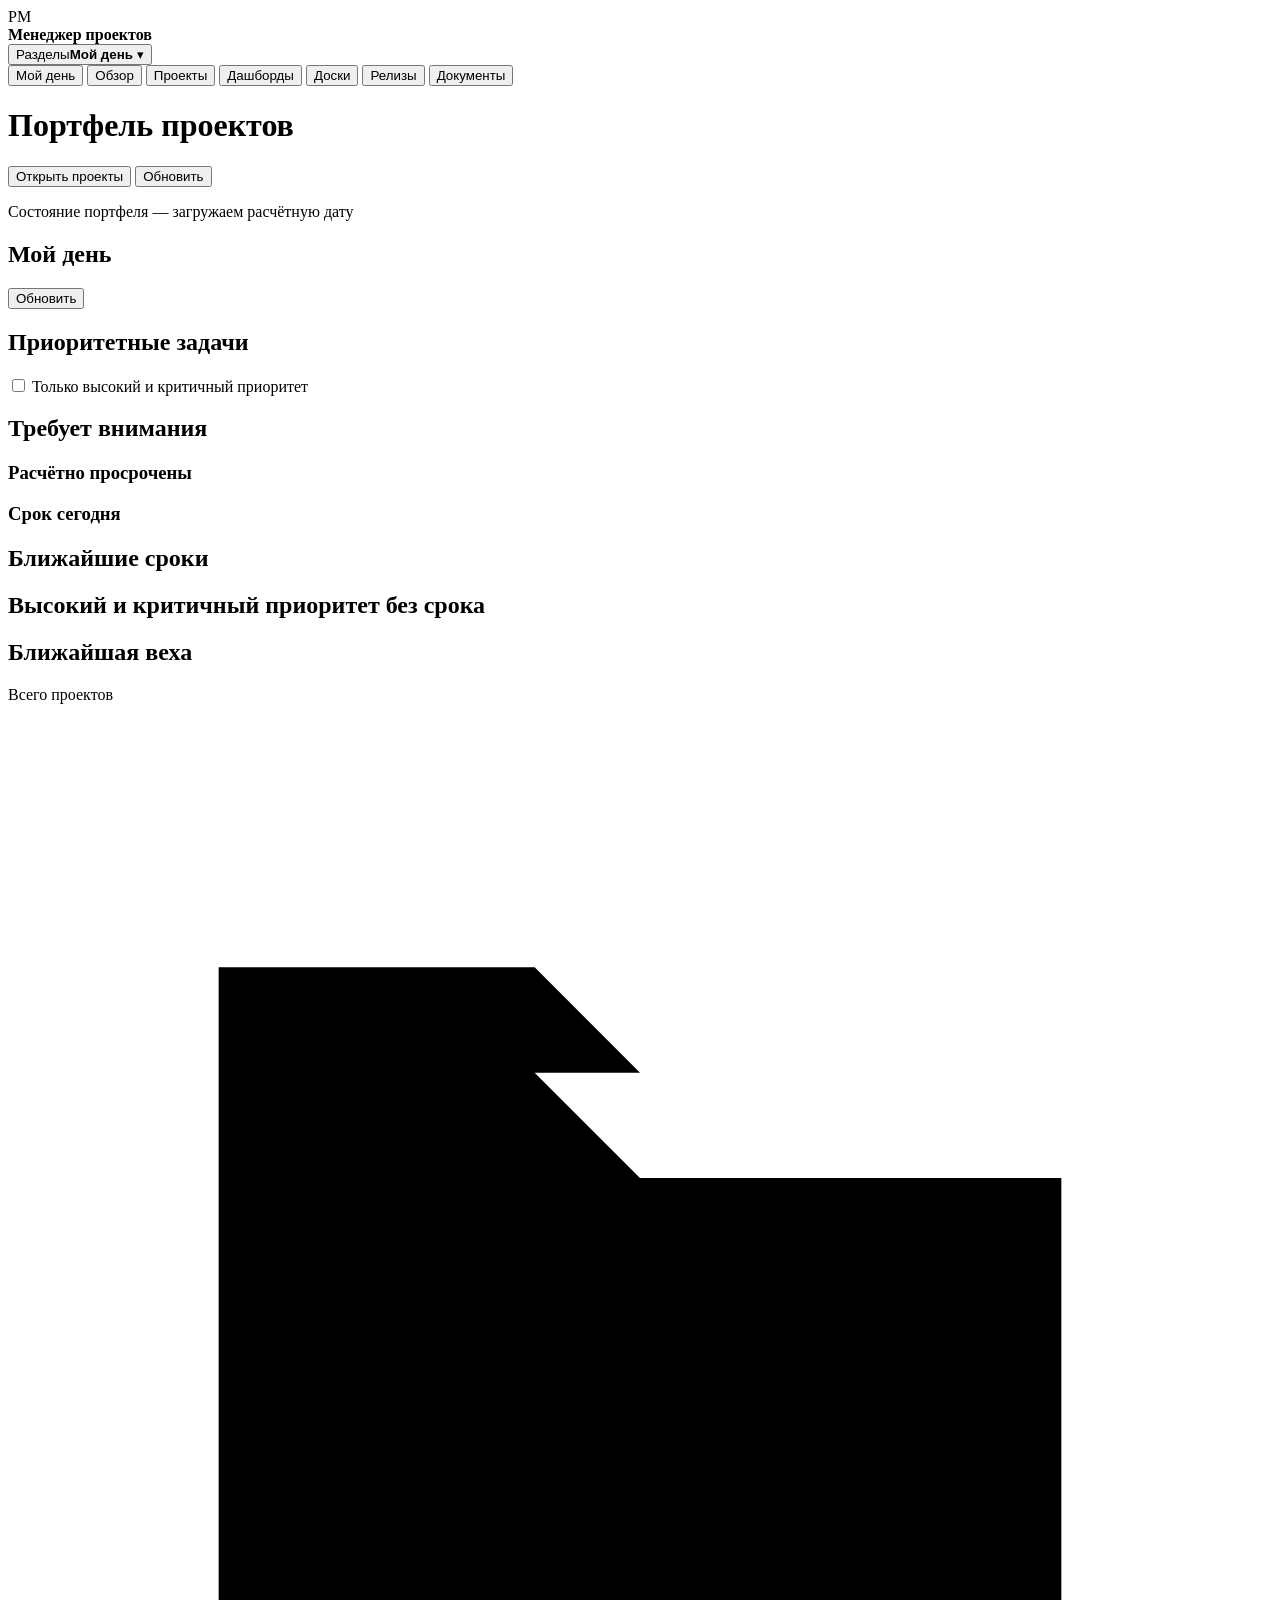
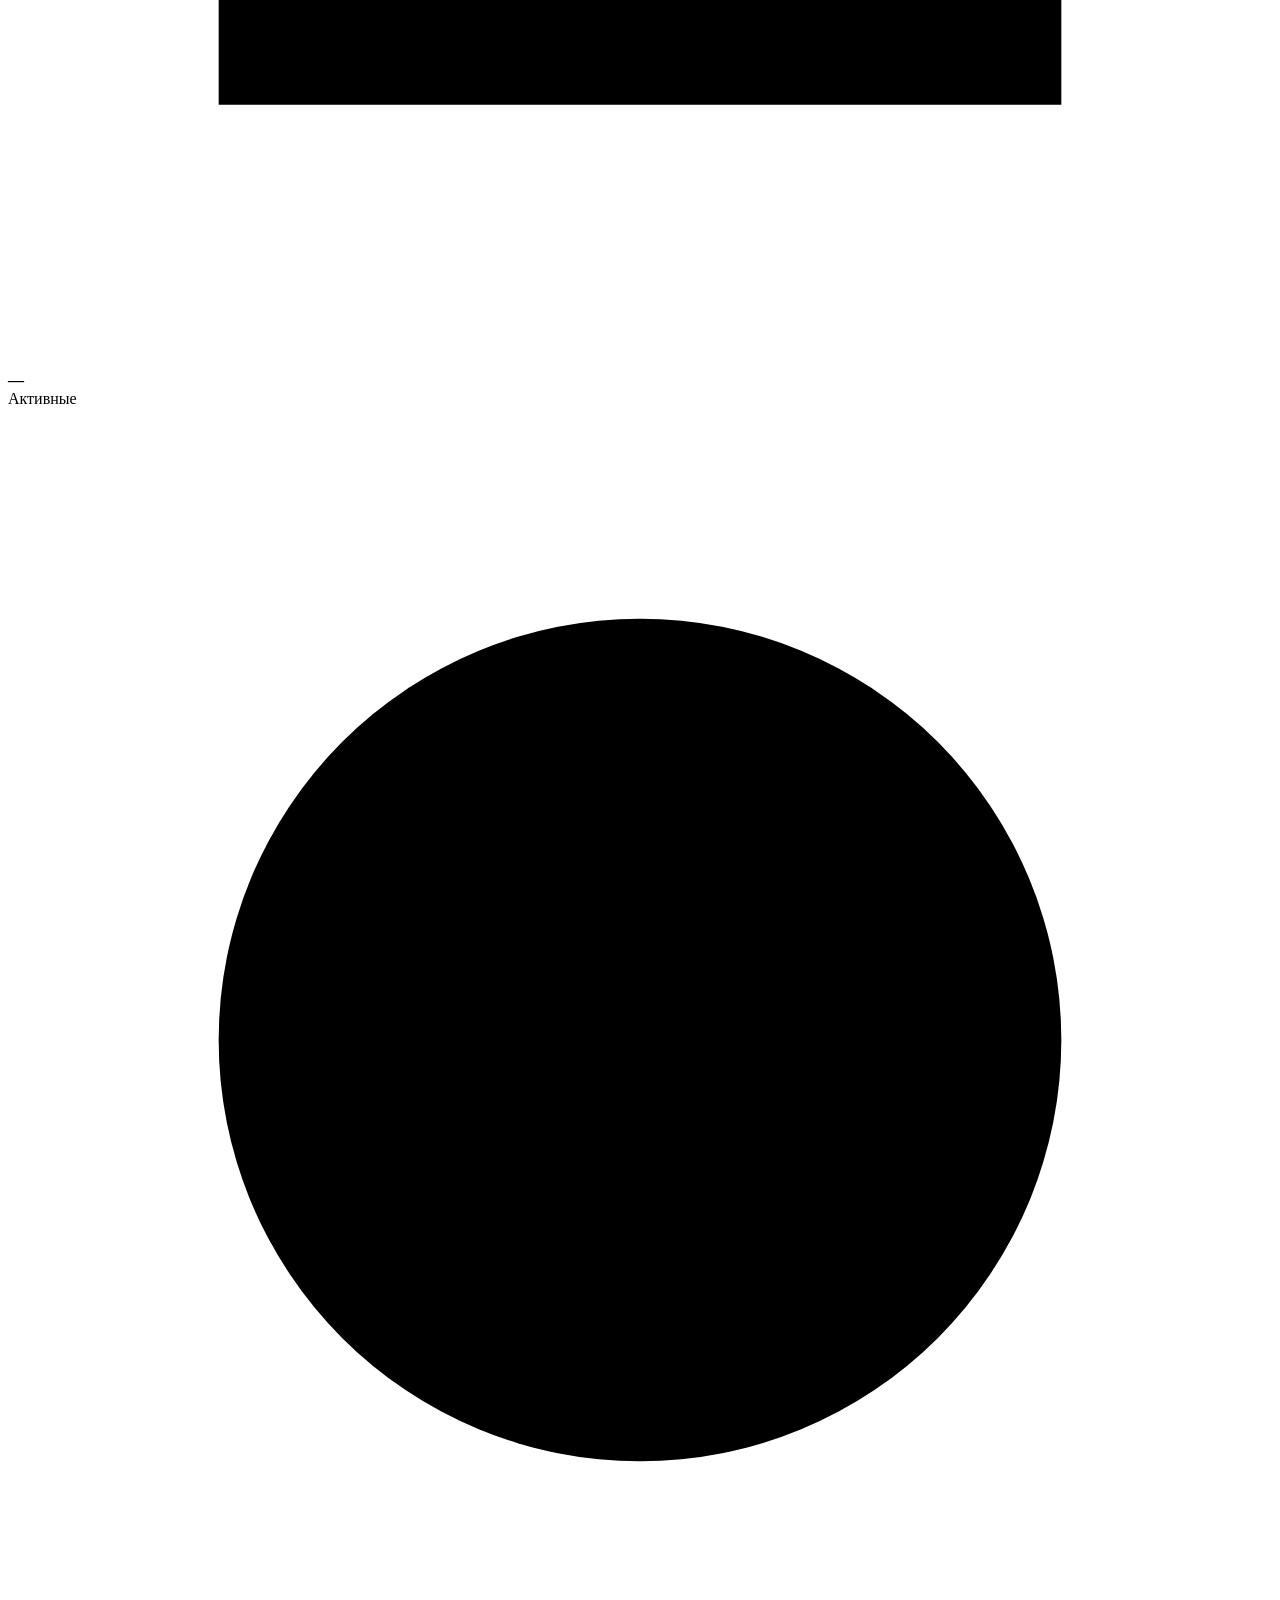
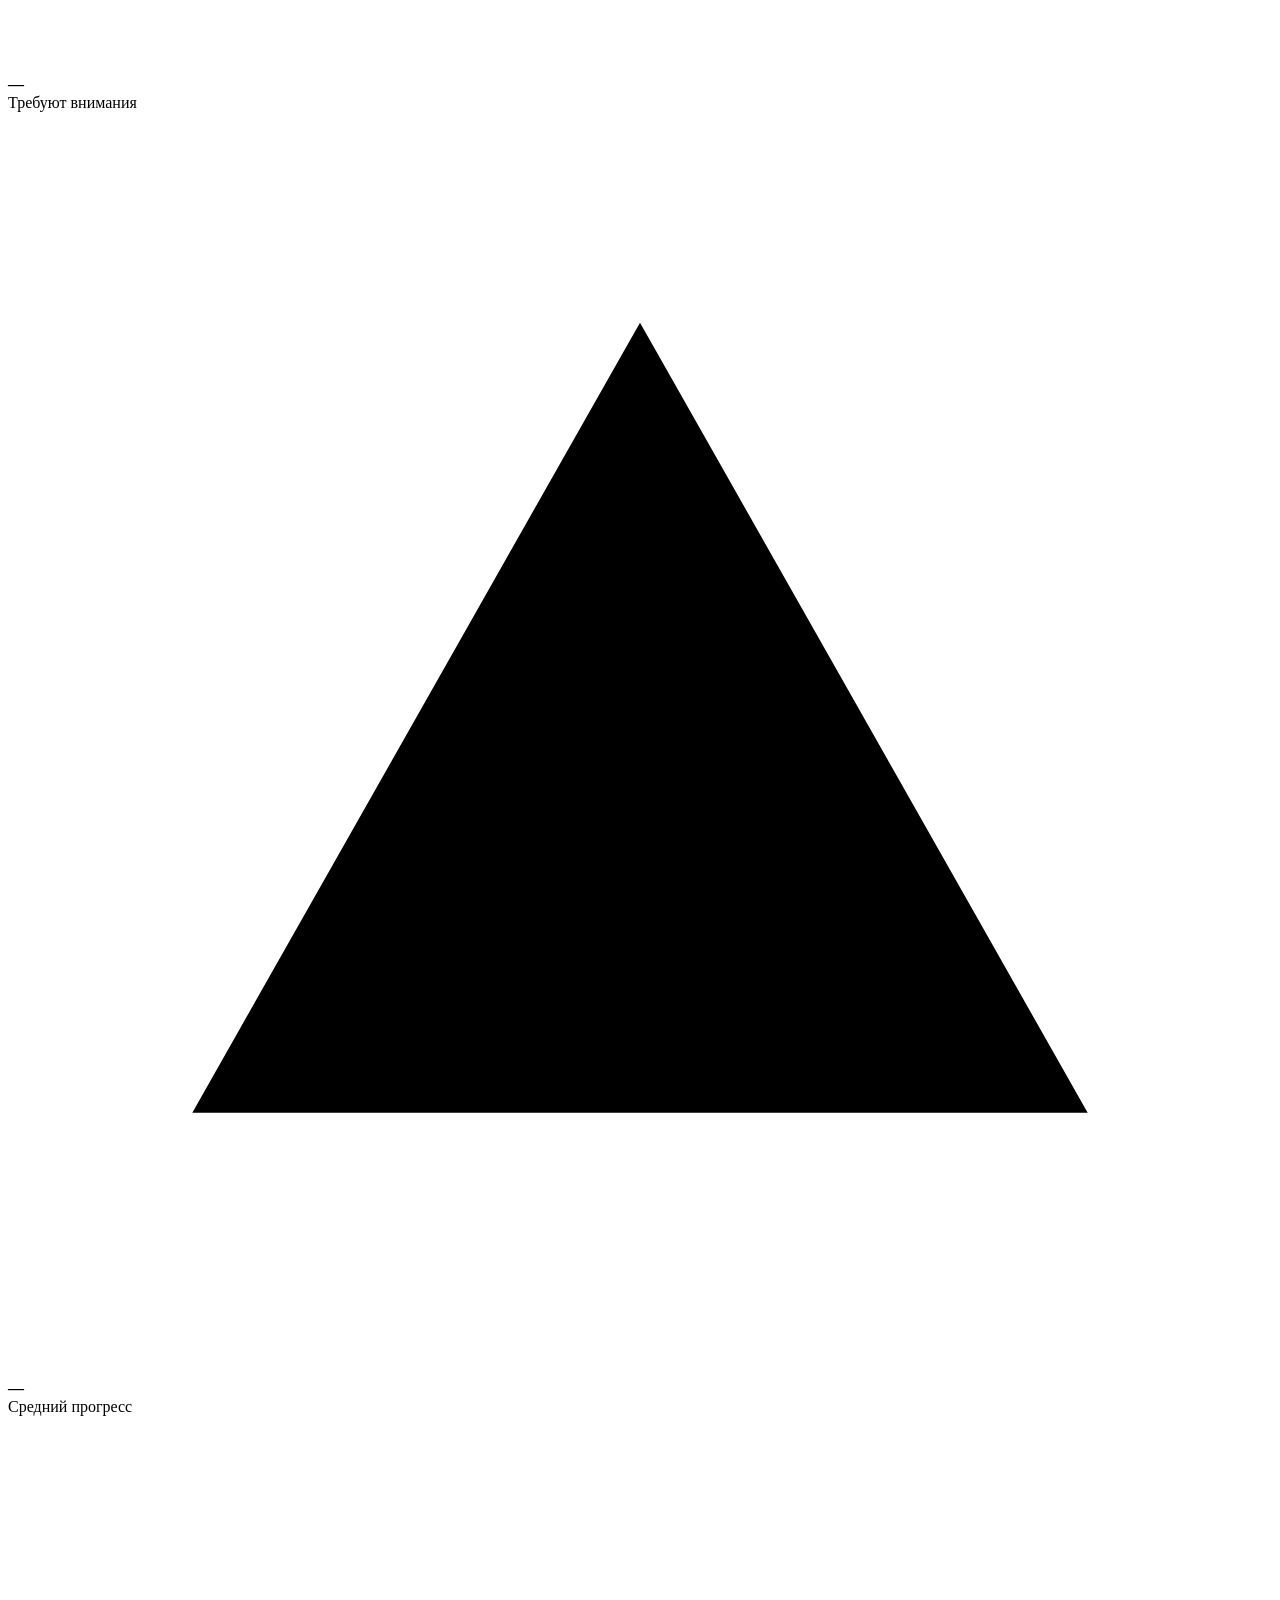
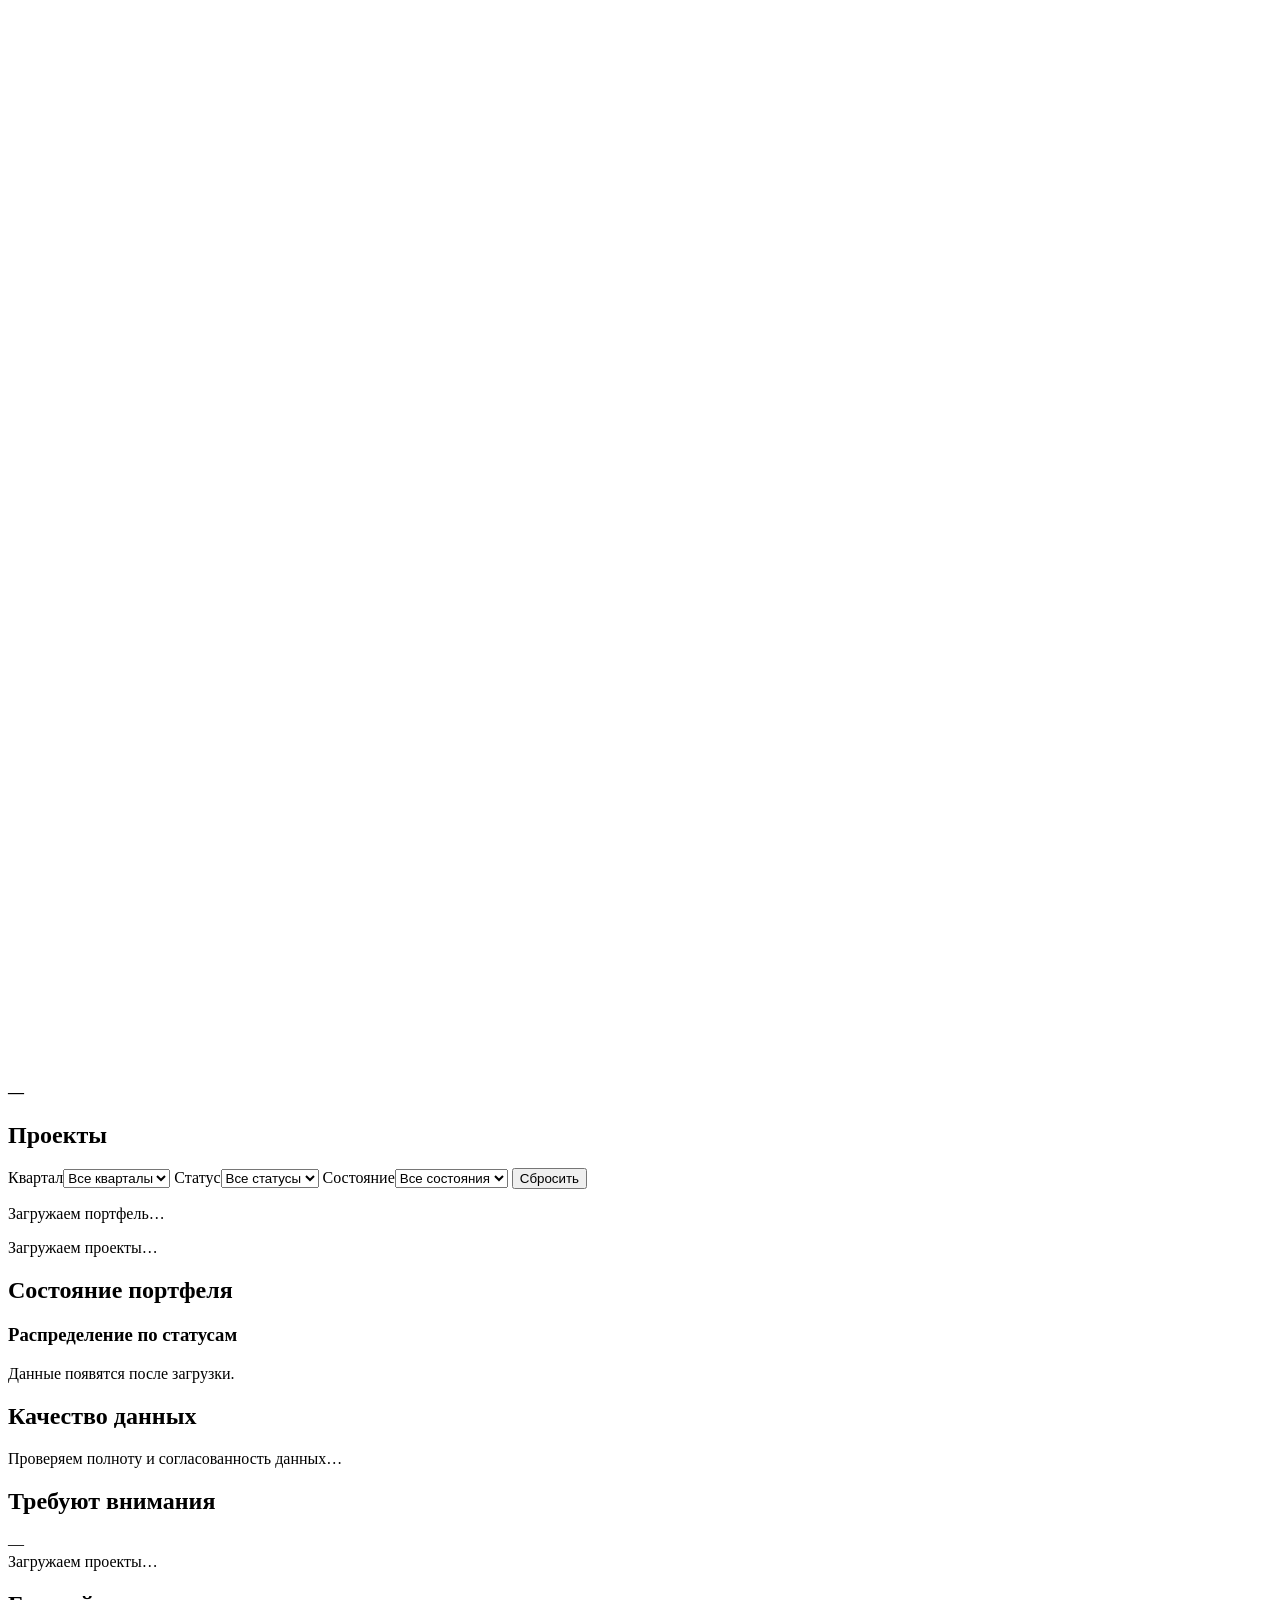
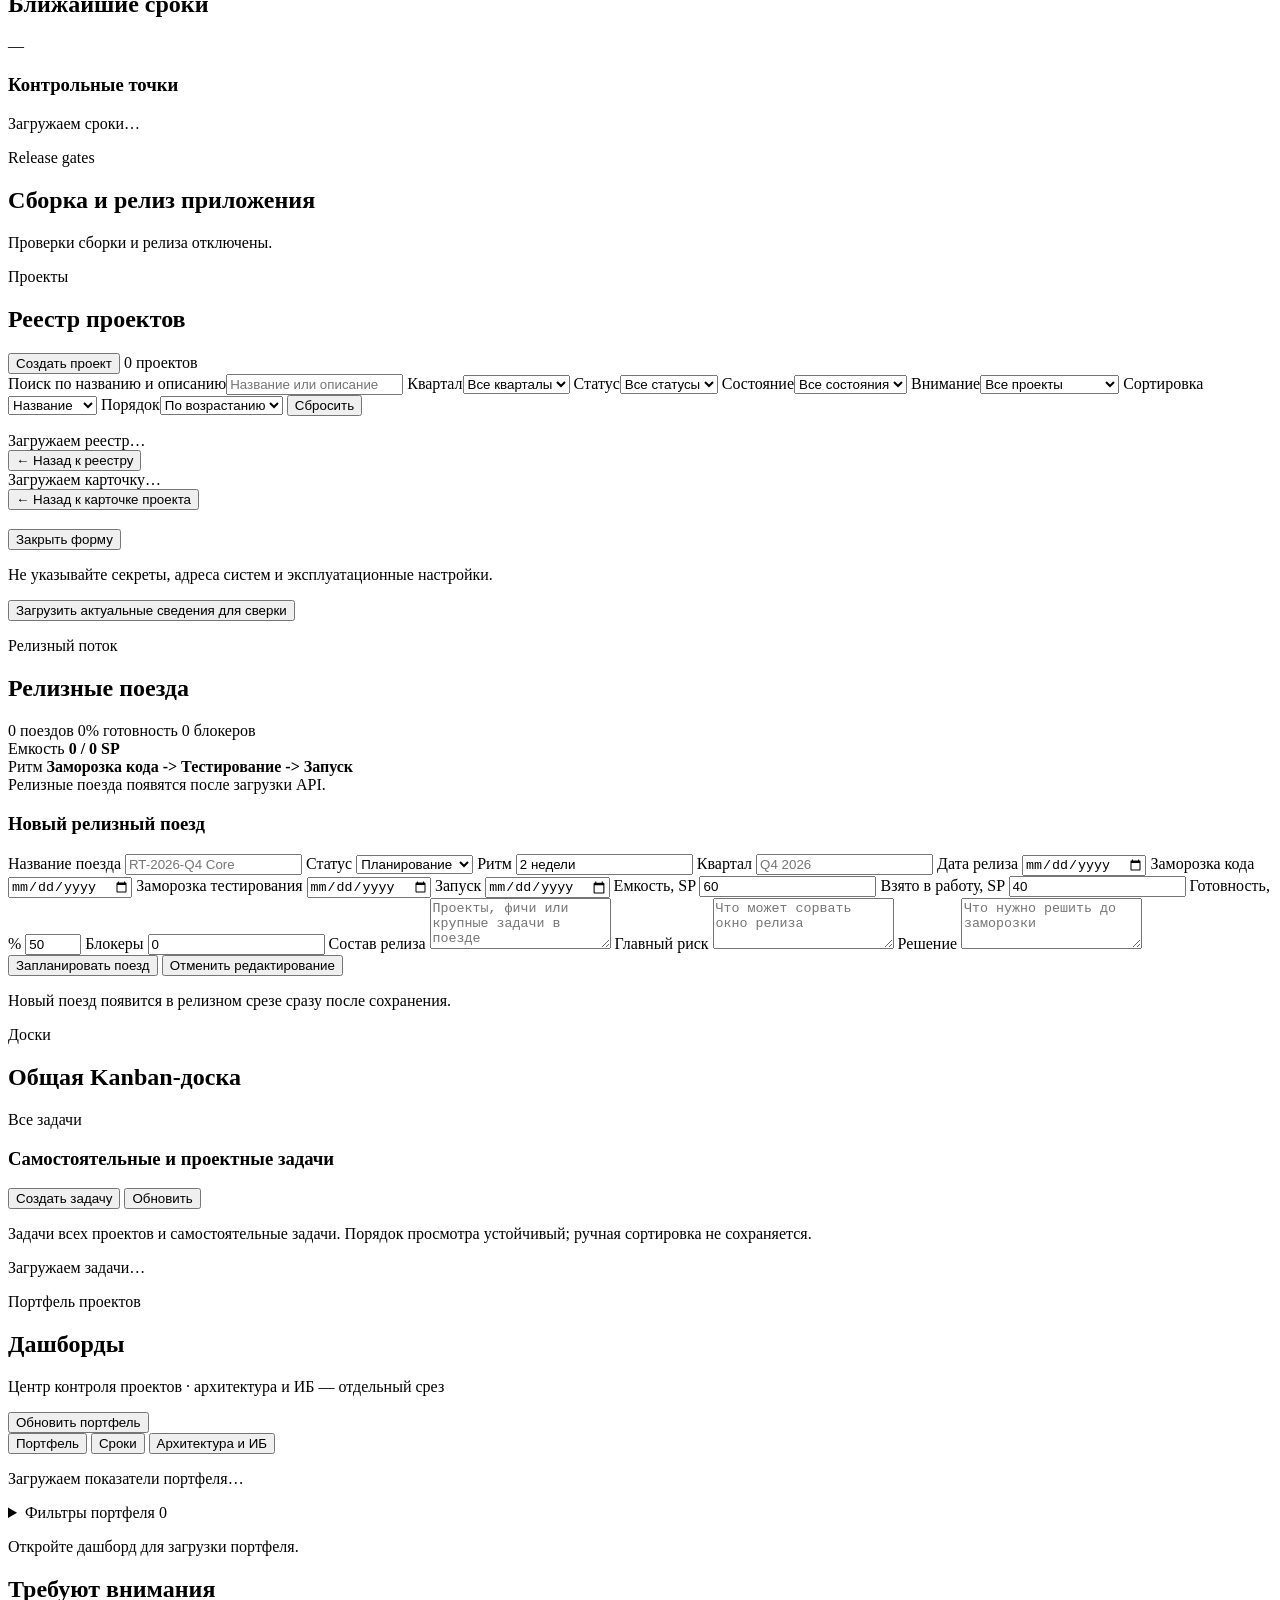
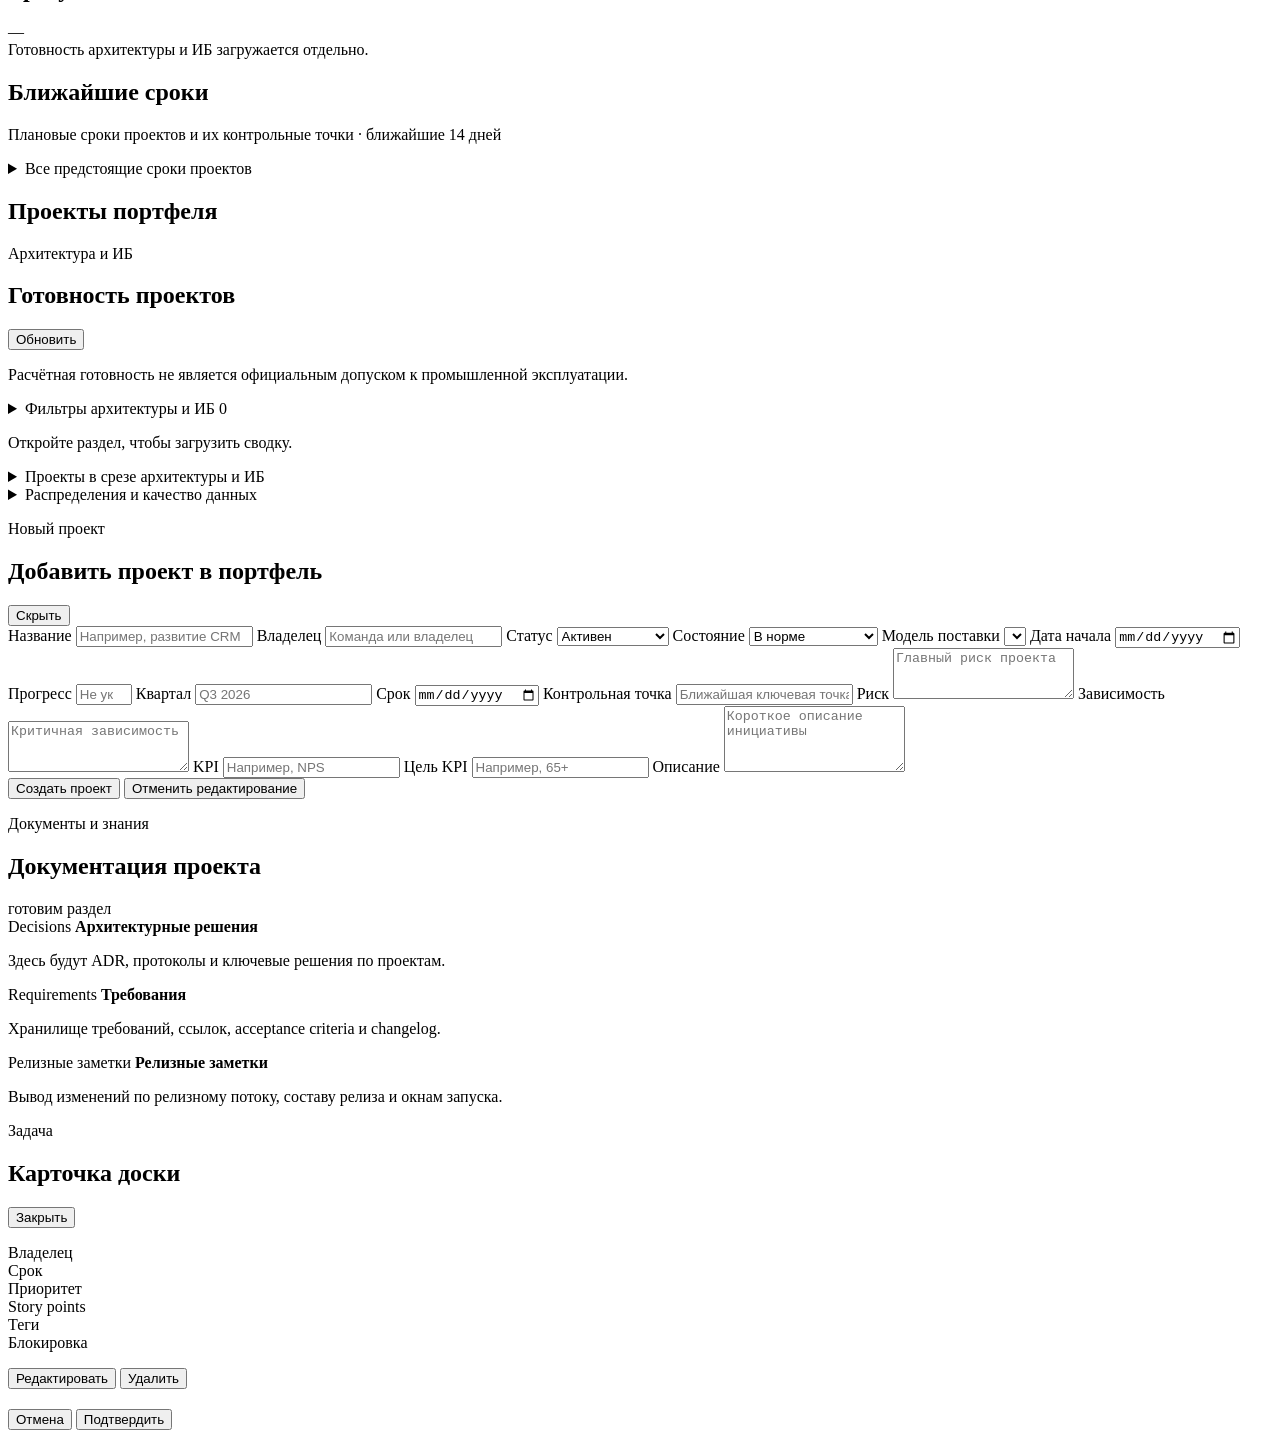
==== commit 77bbbdf5: "PM-DEMO-A-003: implement deterministic My Day dashboard" ====
--- a/src/main/resources/public/index.html
+++ b/src/main/resources/public/index.html
@@ -7,7 +7,7 @@
     <link rel="preconnect" href="https://fonts.googleapis.com" />
     <link rel="preconnect" href="https://fonts.gstatic.com" crossorigin />
     <link href="https://fonts.googleapis.com/css2?family=Manrope:wght@400;500;600;700;800&display=swap" rel="stylesheet" />
-    <link rel="stylesheet" href="/styles.css?v=pm006-project-summary" />
+    <link rel="stylesheet" href="/styles.css?v=pm-demo-a-003" />
   </head>
   <body>
     <div class="page-shell">
@@ -20,11 +20,12 @@
             </div>
           </div>
           <button class="mobile-navigation-toggle" type="button" id="navigation-toggle" aria-controls="primary-navigation" aria-expanded="true">
-            <span><span>Разделы</span><strong id="navigation-current">Обзор</strong></span>
+            <span><span>Разделы</span><strong id="navigation-current">Мой день</strong></span>
             <span class="navigation-chevron" aria-hidden="true">▾</span>
           </button>
           <nav class="sidebar-nav" id="primary-navigation" aria-label="Основные разделы">
-            <button class="nav-item active" type="button" data-view="overview" data-icon="⌂" aria-label="Обзор">Обзор</button>
+            <button class="nav-item active" type="button" data-view="my-day" data-icon="⌂">Мой день</button>
+            <button class="nav-item" type="button" data-view="overview" data-icon="◫" aria-label="Обзор">Обзор</button>
             <button class="nav-item" type="button" data-view="projects" data-icon="+" aria-label="Проекты">Проекты</button>
             <button class="nav-item" type="button" data-view="dashboards" data-icon="▦" aria-label="Дашборды">Дашборды</button>
             <button class="nav-item" type="button" data-view="boards" data-icon="▤" aria-label="Доски">Доски</button>
@@ -34,7 +35,7 @@
         </aside>
 
         <div class="app-main">
-      <header class="overview-header view-section active" data-view-section="overview">
+      <header class="overview-header view-section" data-view-section="overview">
         <div class="overview-header-copy">
           <h1>Портфель проектов</h1>
         </div>
@@ -46,7 +47,35 @@
       </header>
 
       <main class="workspace">
-        <section class="view-section active overview-content" id="overview-content" data-view-section="overview" aria-busy="true">
+        <section class="view-section active my-day" data-view-section="my-day" aria-labelledby="my-day-title">
+          <header class="section-head">
+            <div><h1 id="my-day-title">Мой день</h1><p class="hint-text" id="my-day-date"></p></div>
+            <button class="btn btn-secondary" id="my-day-refresh" type="button">Обновить</button>
+          </header>
+          <p role="status" id="my-day-status"></p>
+          <section class="panel my-day-block" aria-labelledby="my-day-priority-title">
+            <h2 id="my-day-priority-title">Приоритетные задачи</h2>
+            <label class="check-field"><input type="checkbox" id="my-day-priority"> Только высокий и критичный приоритет</label>
+            <p class="hint-text" id="my-day-priority-count"></p>
+          </section>
+          <section class="panel my-day-block" aria-labelledby="my-day-attention-title">
+            <h2 id="my-day-attention-title">Требует внимания</h2>
+            <h3>Расчётно просрочены</h3><div id="my-day-overdue"></div>
+            <h3>Срок сегодня</h3><div id="my-day-today"></div>
+          </section>
+          <section class="panel my-day-block" aria-labelledby="my-day-upcoming-title">
+            <h2 id="my-day-upcoming-title">Ближайшие сроки</h2><div id="my-day-upcoming"></div>
+          </section>
+          <section class="panel my-day-block" aria-labelledby="my-day-undated-title">
+            <h2 id="my-day-undated-title">Высокий и критичный приоритет без срока</h2><div id="my-day-undated"></div>
+            <div id="my-day-invalid"></div>
+          </section>
+          <section class="panel my-day-block" aria-labelledby="my-day-milestone-title">
+            <h2 id="my-day-milestone-title">Ближайшая веха</h2><div id="my-day-milestone"></div>
+          </section>
+          <p class="hint-text" id="my-day-legacy" hidden>Карточки с прежними или неизвестными состояниями доступны на Доске. Они не используются в расчёте открытых задач.</p>
+        </section>
+        <section class="view-section overview-content" id="overview-content" data-view-section="overview" aria-busy="true">
 
           <div class="stats-grid" id="stats-grid">
             <article class="metric-card panel">
@@ -67,7 +96,7 @@
             </article>
           </div>
           <h2 class="overview-projects-heading">Проекты</h2>
-        <section class="panel overview-filters view-section active" data-view-section="overview">
+        <section class="panel overview-filters view-section" data-view-section="overview">
           <form class="filters-form" id="filters-form" onsubmit="return false">
             <label>Квартал<select name="quarter" id="quarter-filter"><option value="all">Все кварталы</option></select></label>
             <label>Статус<select name="status" id="status-filter"><option value="all">Все статусы</option></select></label>
@@ -632,8 +661,9 @@
       </section>
     </div>
 
-    <script src="/app.js?v=pm006-project-summary" defer></script>
-    <script src="/personal-board-ui.js?v=pm-demo-a-002c" defer></script>
+    <script src="/my-day-ui.js?v=pm-demo-a-003-fix1" defer></script>
+    <script src="/app.js?v=pm-demo-a-003" defer></script>
+    <script src="/personal-board-ui.js?v=pm-demo-a-003" defer></script>
     <script src="/navigation-ui.js" defer></script>
     <script src="/architecture-editor-validation.js?v=pm003c3e" defer></script>
     <script src="/architecture-child-editor.js?v=pm003c3e" defer></script>
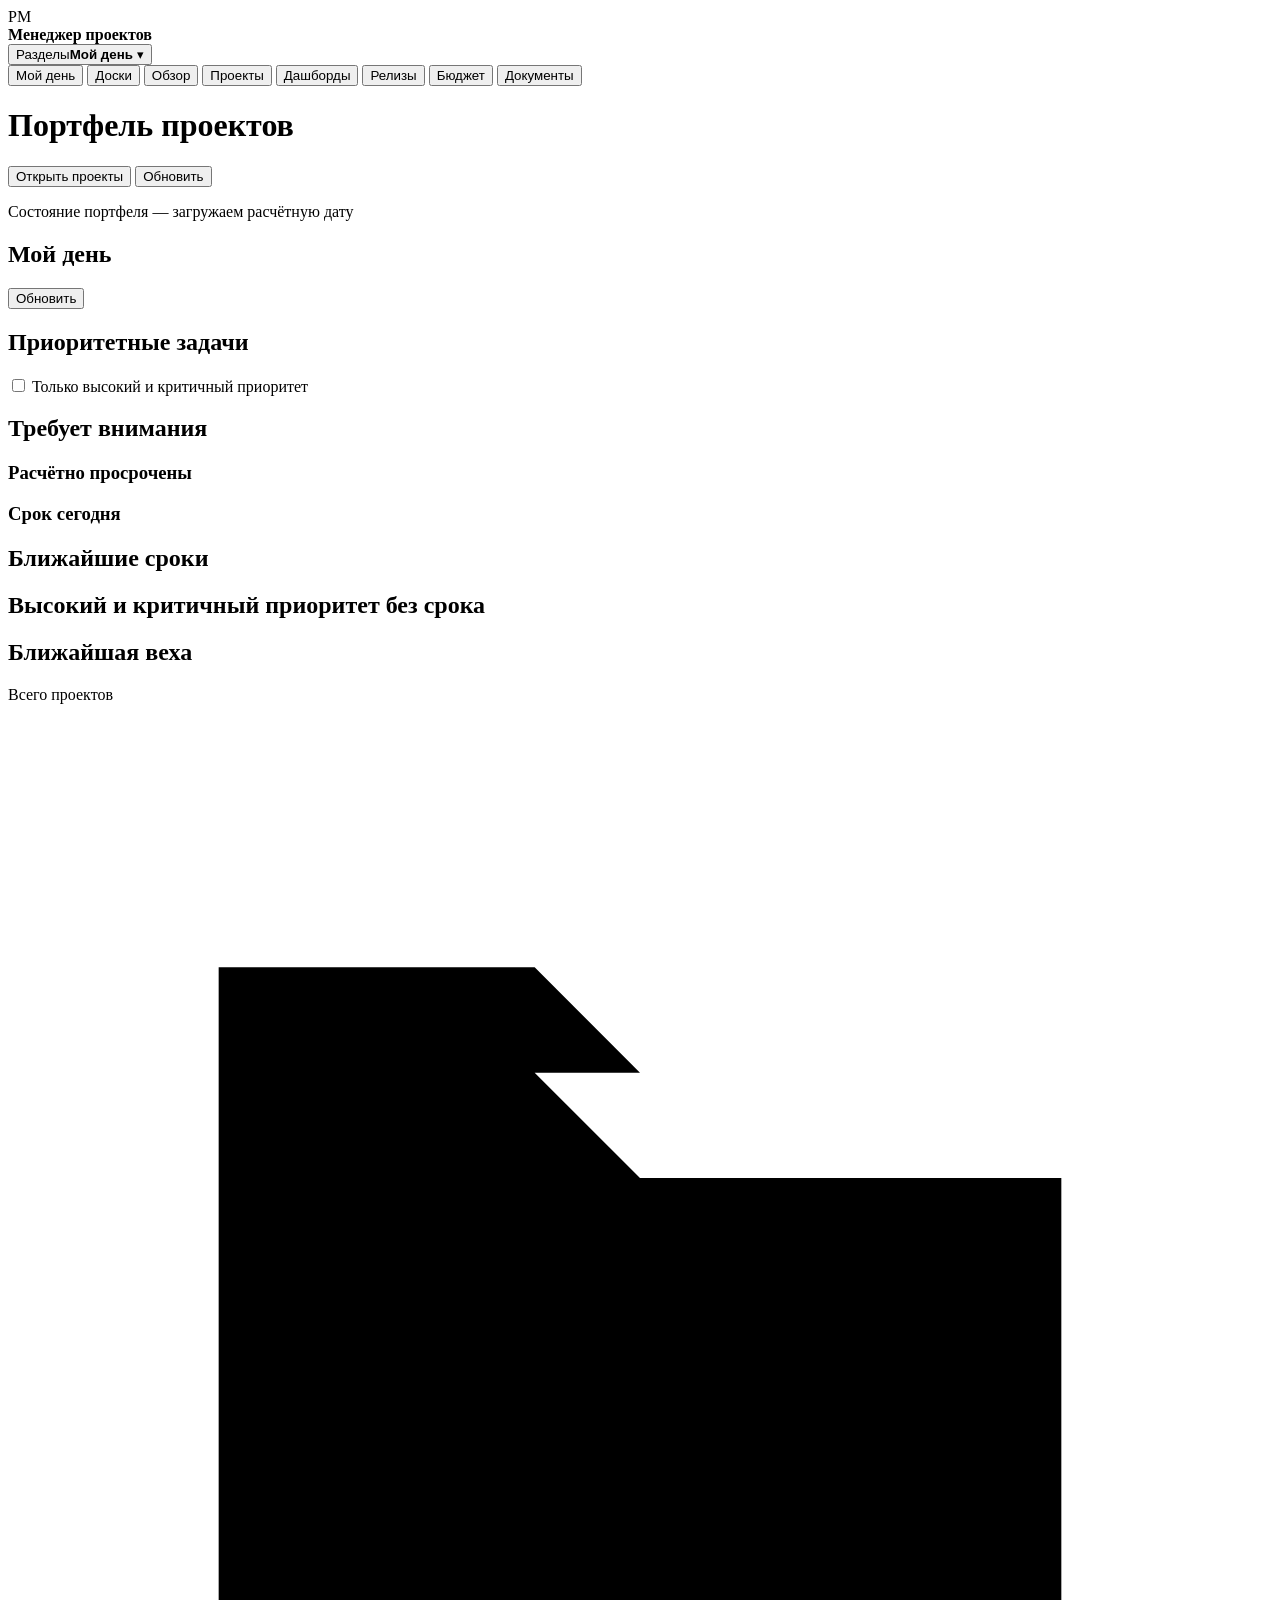
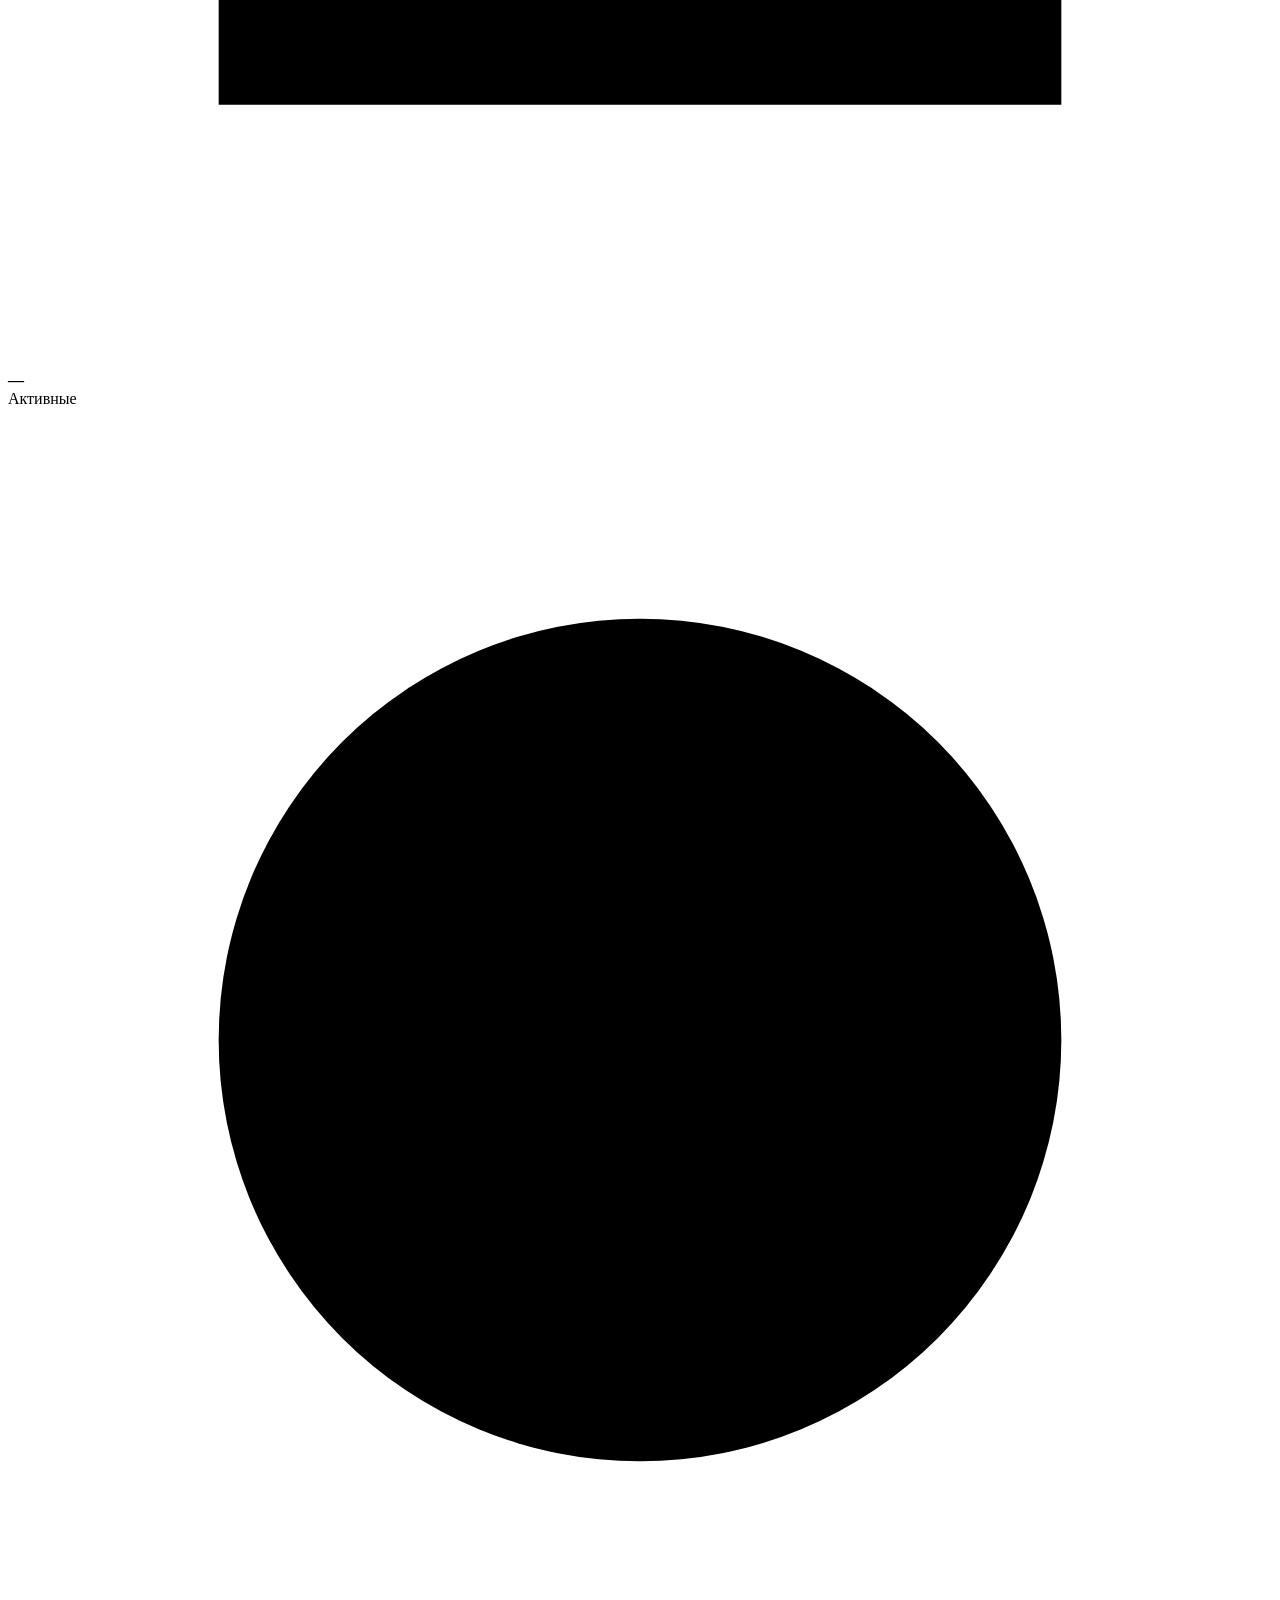
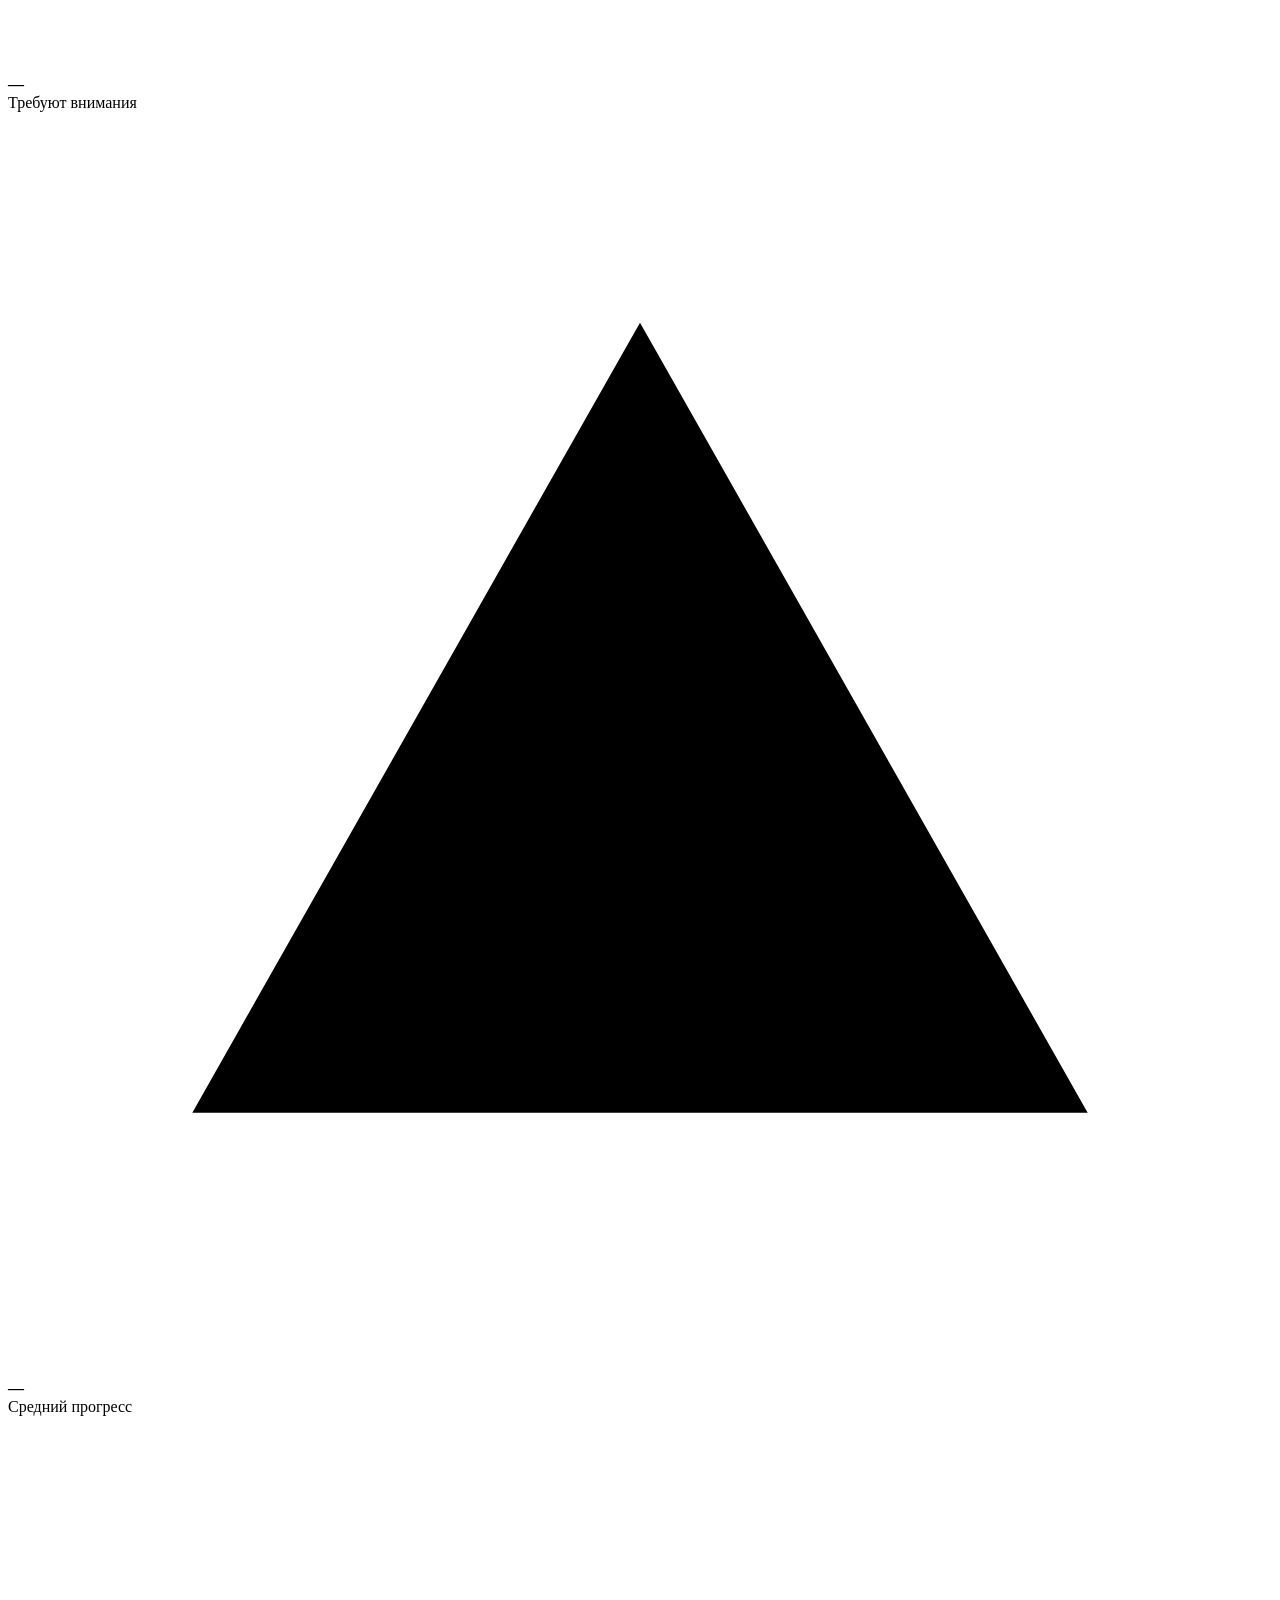
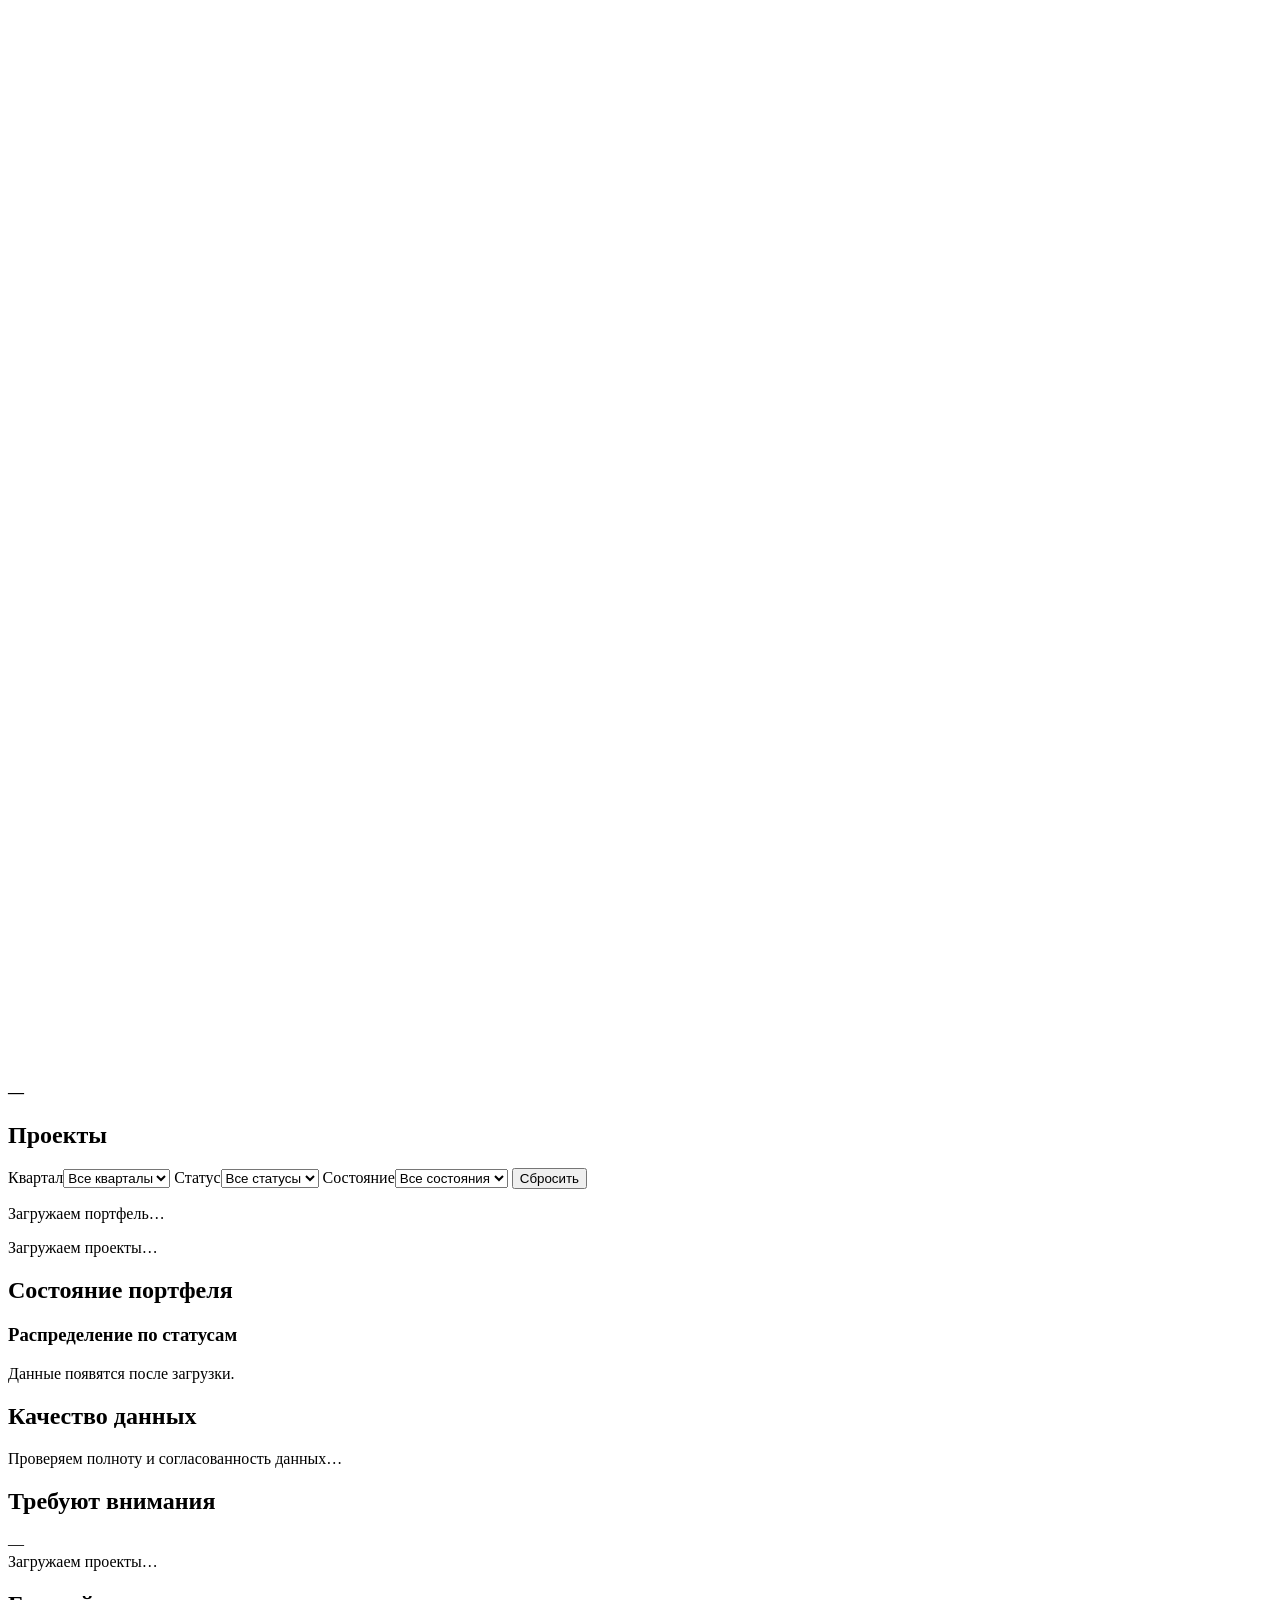
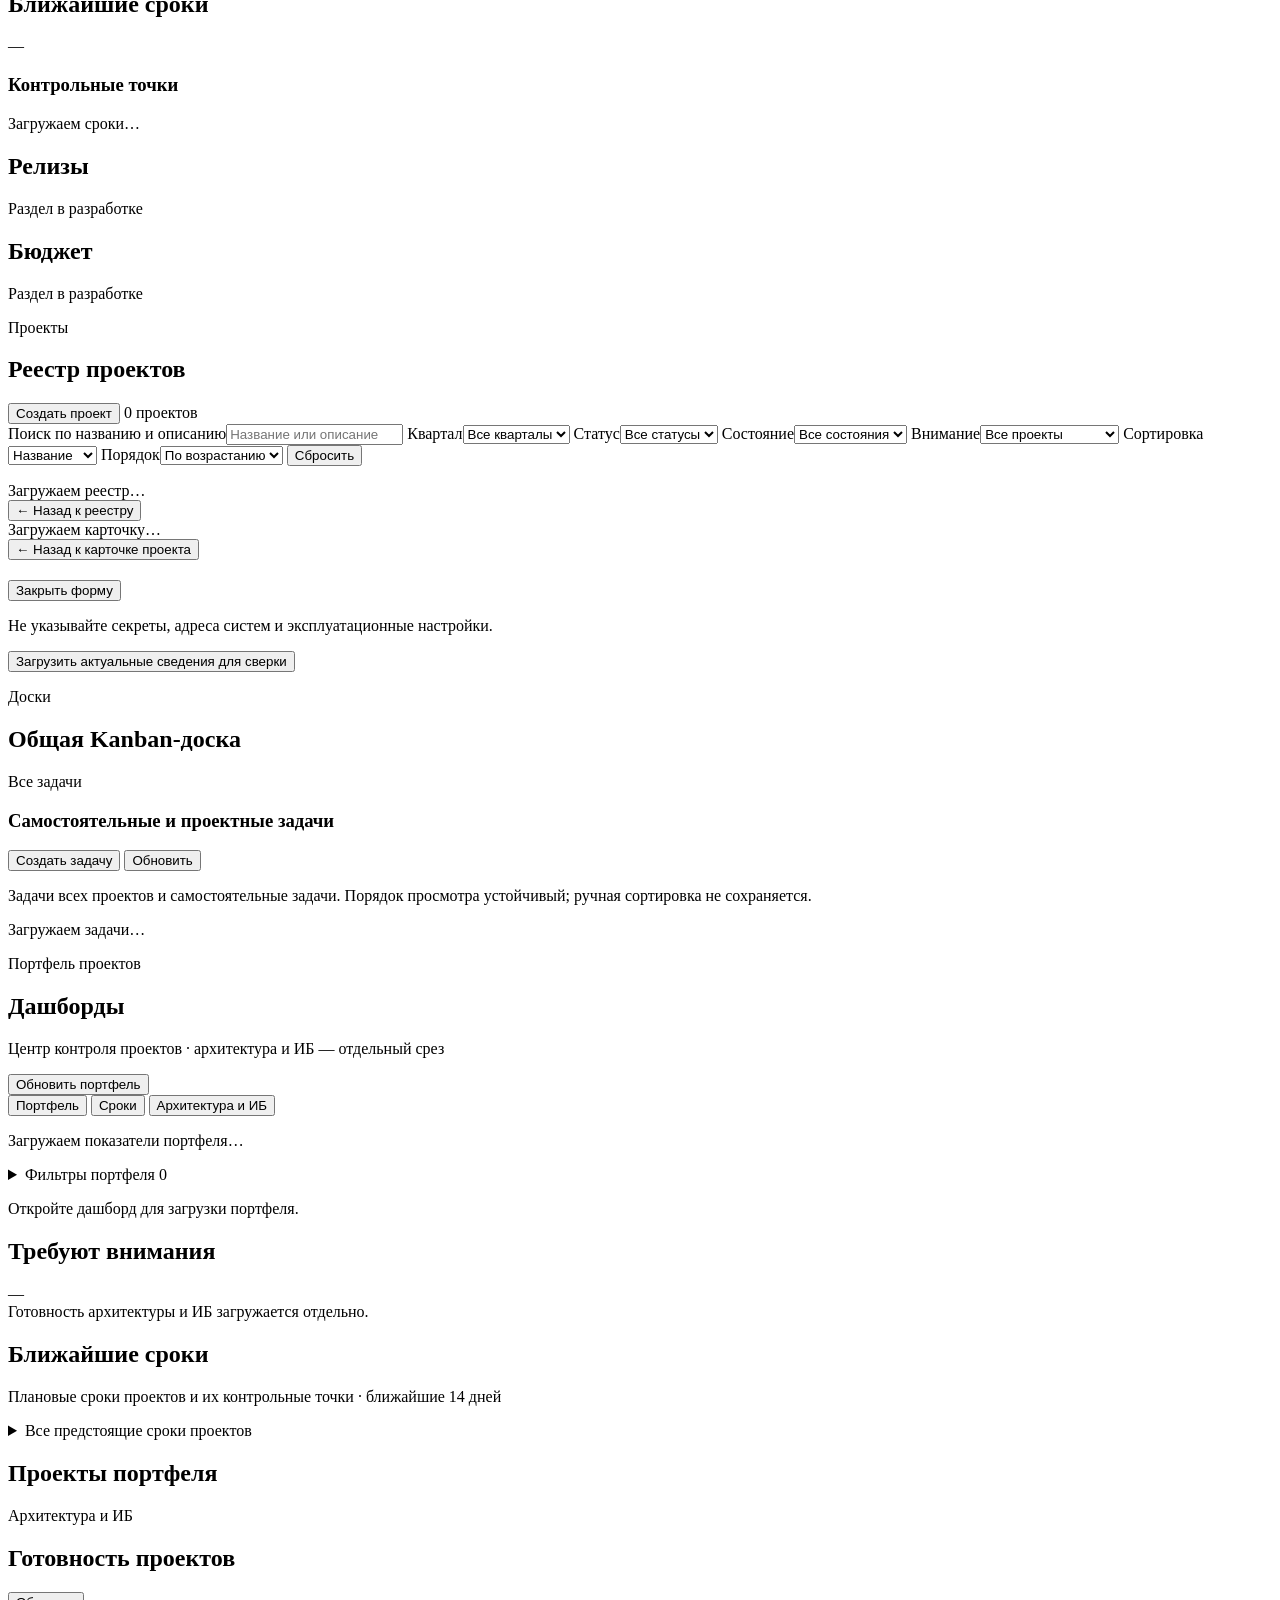
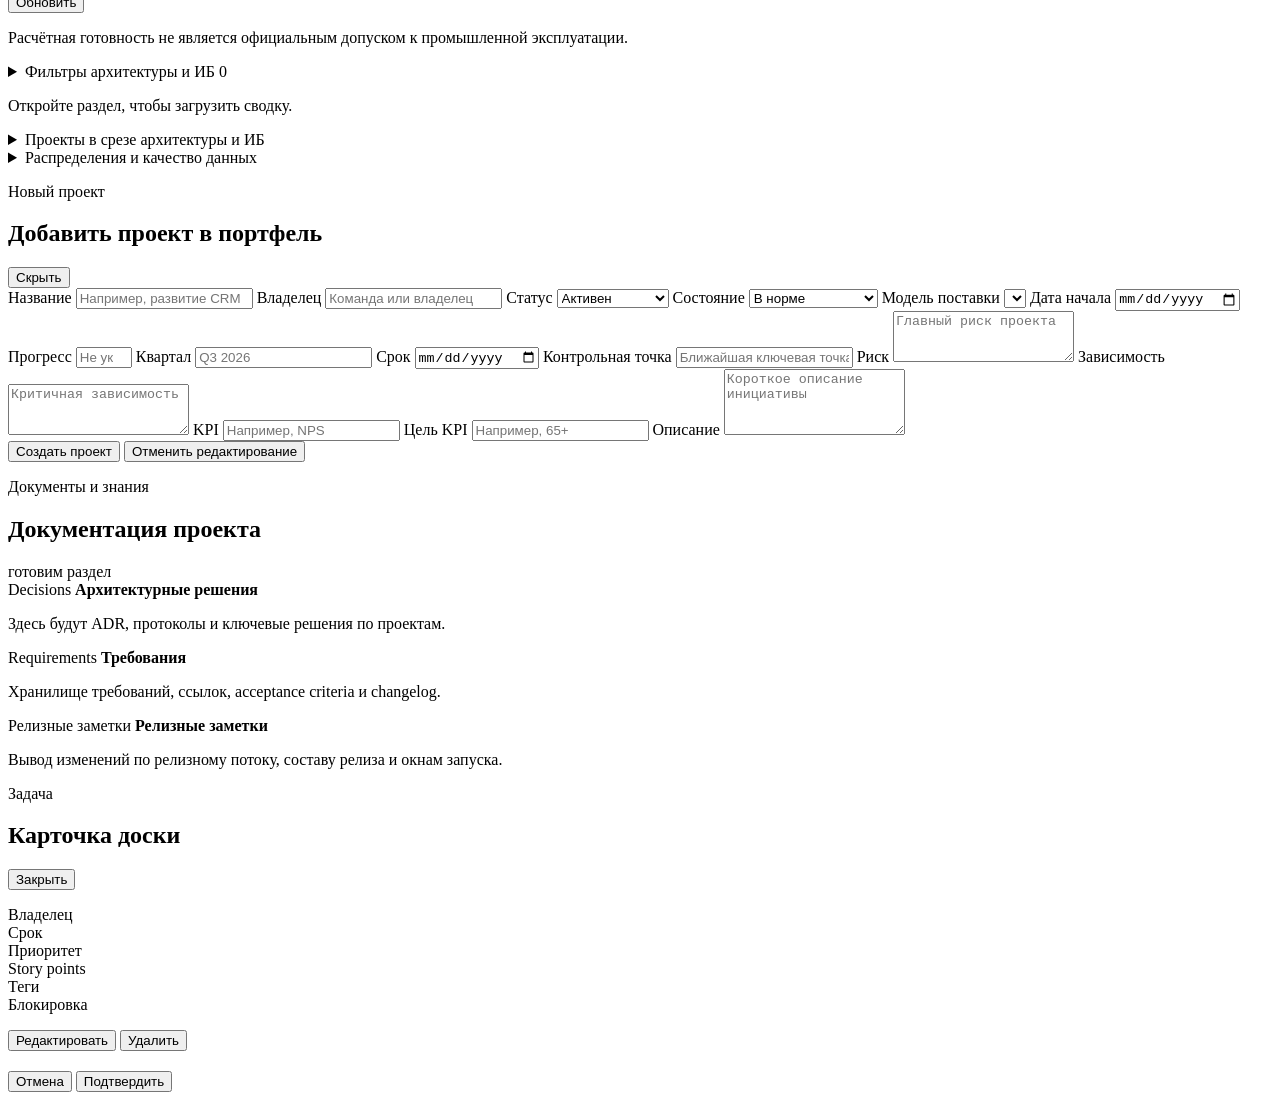
==== commit 4ff6028d: "ITERATION-01.2: refine navigation and add release and budget placeholders" ====
--- a/src/main/resources/public/index.html
+++ b/src/main/resources/public/index.html
@@ -4,10 +4,7 @@
     <meta charset="UTF-8" />
     <meta name="viewport" content="width=device-width, initial-scale=1.0" />
     <title>Менеджер проектов</title>
-    <link rel="preconnect" href="https://fonts.googleapis.com" />
-    <link rel="preconnect" href="https://fonts.gstatic.com" crossorigin />
-    <link href="https://fonts.googleapis.com/css2?family=Manrope:wght@400;500;600;700;800&display=swap" rel="stylesheet" />
-    <link rel="stylesheet" href="/styles.css?v=pm-demo-a-003" />
+    <link rel="stylesheet" href="/styles.css?v=iteration-01-2" />
   </head>
   <body>
     <div class="page-shell">
@@ -25,11 +22,12 @@
           </button>
           <nav class="sidebar-nav" id="primary-navigation" aria-label="Основные разделы">
             <button class="nav-item active" type="button" data-view="my-day" data-icon="⌂">Мой день</button>
+            <button class="nav-item" type="button" data-view="boards" data-icon="▤" aria-label="Доски">Доски</button>
             <button class="nav-item" type="button" data-view="overview" data-icon="◫" aria-label="Обзор">Обзор</button>
             <button class="nav-item" type="button" data-view="projects" data-icon="+" aria-label="Проекты">Проекты</button>
             <button class="nav-item" type="button" data-view="dashboards" data-icon="▦" aria-label="Дашборды">Дашборды</button>
-            <button class="nav-item" type="button" data-view="boards" data-icon="▤" aria-label="Доски">Доски</button>
             <button class="nav-item" type="button" data-view="release" data-icon="→" aria-label="Релизы">Релизы</button>
+            <button class="nav-item" type="button" data-view="budget" data-icon="₽" aria-label="Бюджет">Бюджет</button>
             <button class="nav-item" type="button" data-view="docs" data-icon="□" aria-label="Документы">Документы</button>
           </nav>
         </aside>
@@ -132,7 +130,10 @@
           </div>
           </div>
         </section>
-        <section class="panel release-checks-panel view-section" id="release-checks-panel" data-view-section="release">
+        <section class="panel placeholder-section view-section" data-view-section="release" aria-labelledby="release-placeholder-title">
+          <h1 id="release-placeholder-title">Релизы</h1><p>Раздел в разработке</p>
+        </section>
+        <section class="panel release-checks-panel view-section" id="release-checks-panel" hidden>
           <div class="section-head">
             <div>
               <p class="section-kicker">Release gates</p>
@@ -140,6 +141,9 @@
             </div>
           </div>
           <p class="hint-text" id="release-checks-message">Проверки сборки и релиза отключены.</p>
+        </section>
+        <section class="panel placeholder-section view-section" data-view-section="budget" aria-labelledby="budget-placeholder-title">
+          <h1 id="budget-placeholder-title">Бюджет</h1><p>Раздел в разработке</p>
         </section>
         <section class="panel projects-panel view-section" data-view-section="projects" aria-label="Реестр проектов">
           <div class="section-head">
@@ -188,7 +192,7 @@
         </dialog>
 
 
-        <section class="panel release-train-panel view-section" id="release-train-panel" data-view-section="release">
+        <section class="panel release-train-panel view-section" id="release-train-panel" hidden>
           <div class="section-head">
             <div>
               <p class="section-kicker">Релизный поток</p>
@@ -662,8 +666,8 @@
     </div>
 
     <script src="/my-day-ui.js?v=pm-demo-a-003-fix1" defer></script>
-    <script src="/app.js?v=pm-demo-a-003" defer></script>
-    <script src="/personal-board-ui.js?v=pm-demo-a-003" defer></script>
+    <script src="/app.js?v=pm-sec-001-2" defer></script>
+    <script src="/personal-board-ui.js?v=pm-sec-001-2" defer></script>
     <script src="/navigation-ui.js" defer></script>
     <script src="/architecture-editor-validation.js?v=pm003c3e" defer></script>
     <script src="/architecture-child-editor.js?v=pm003c3e" defer></script>
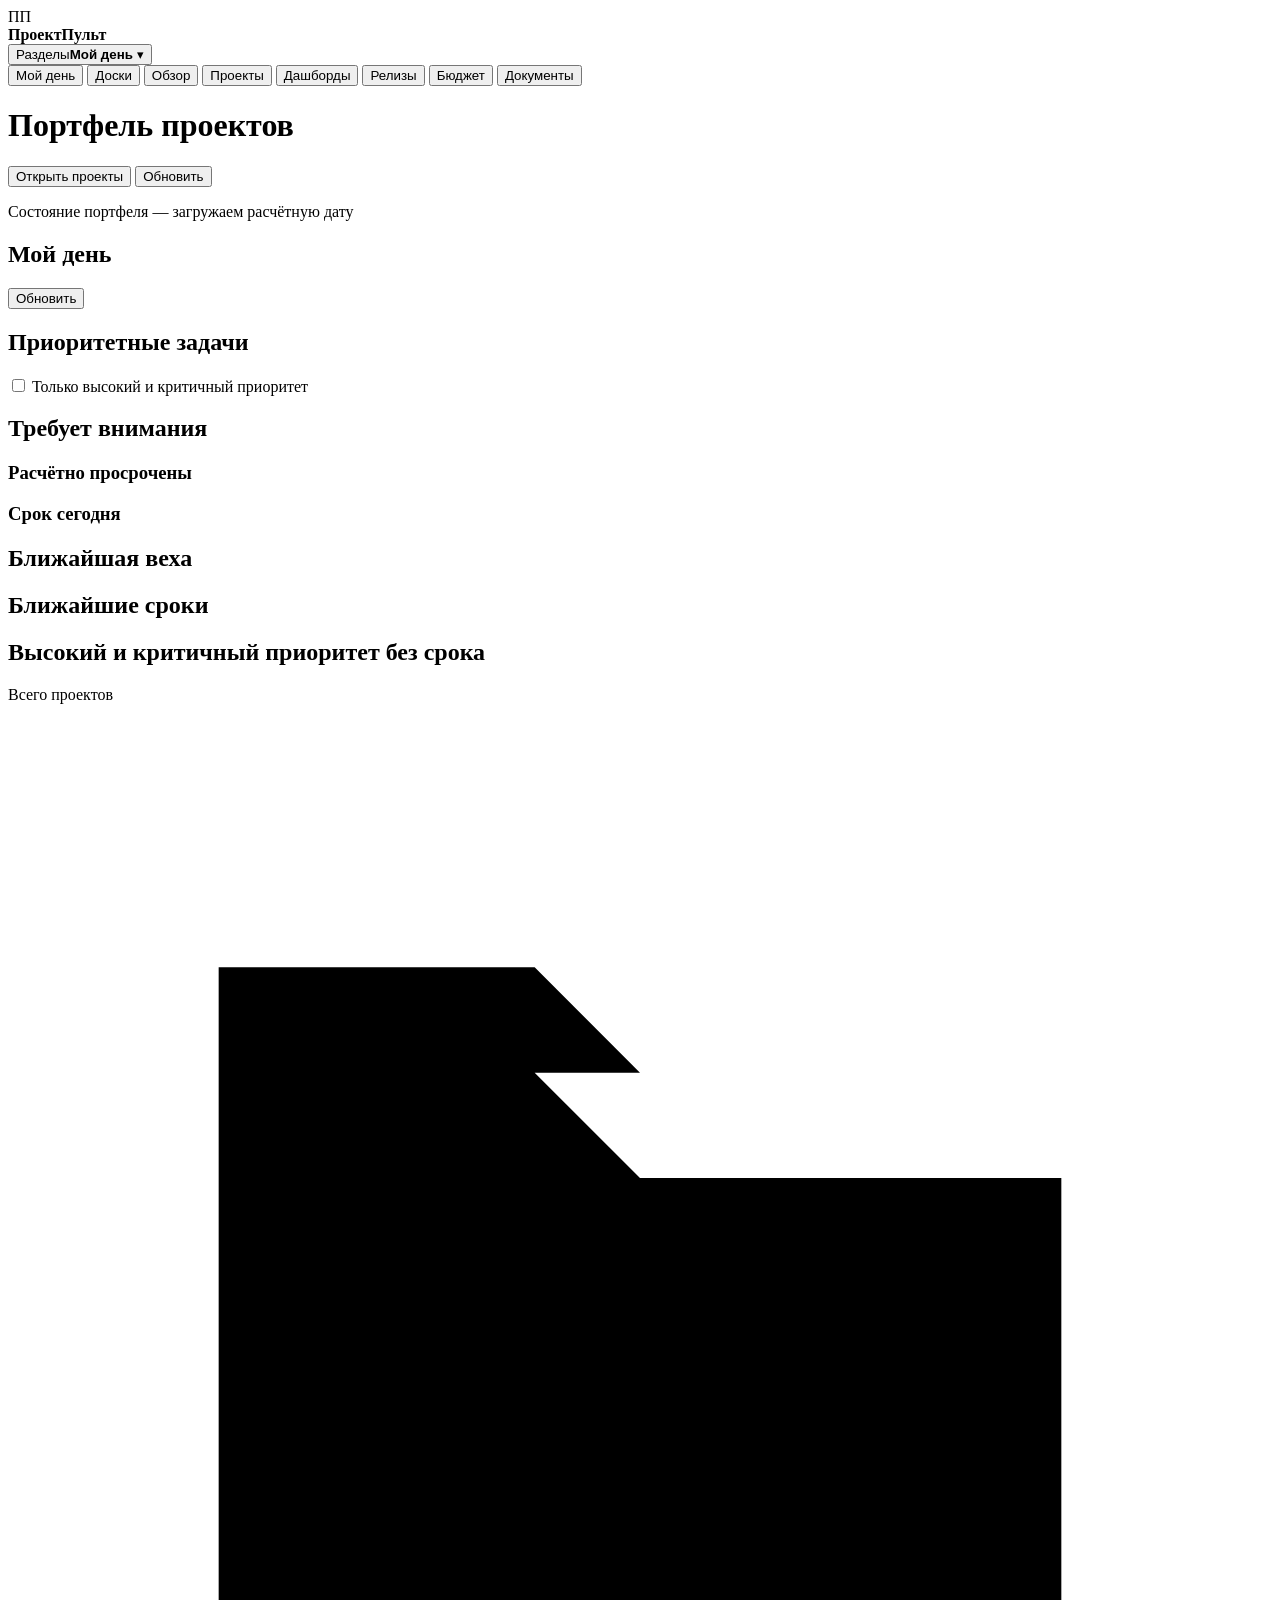
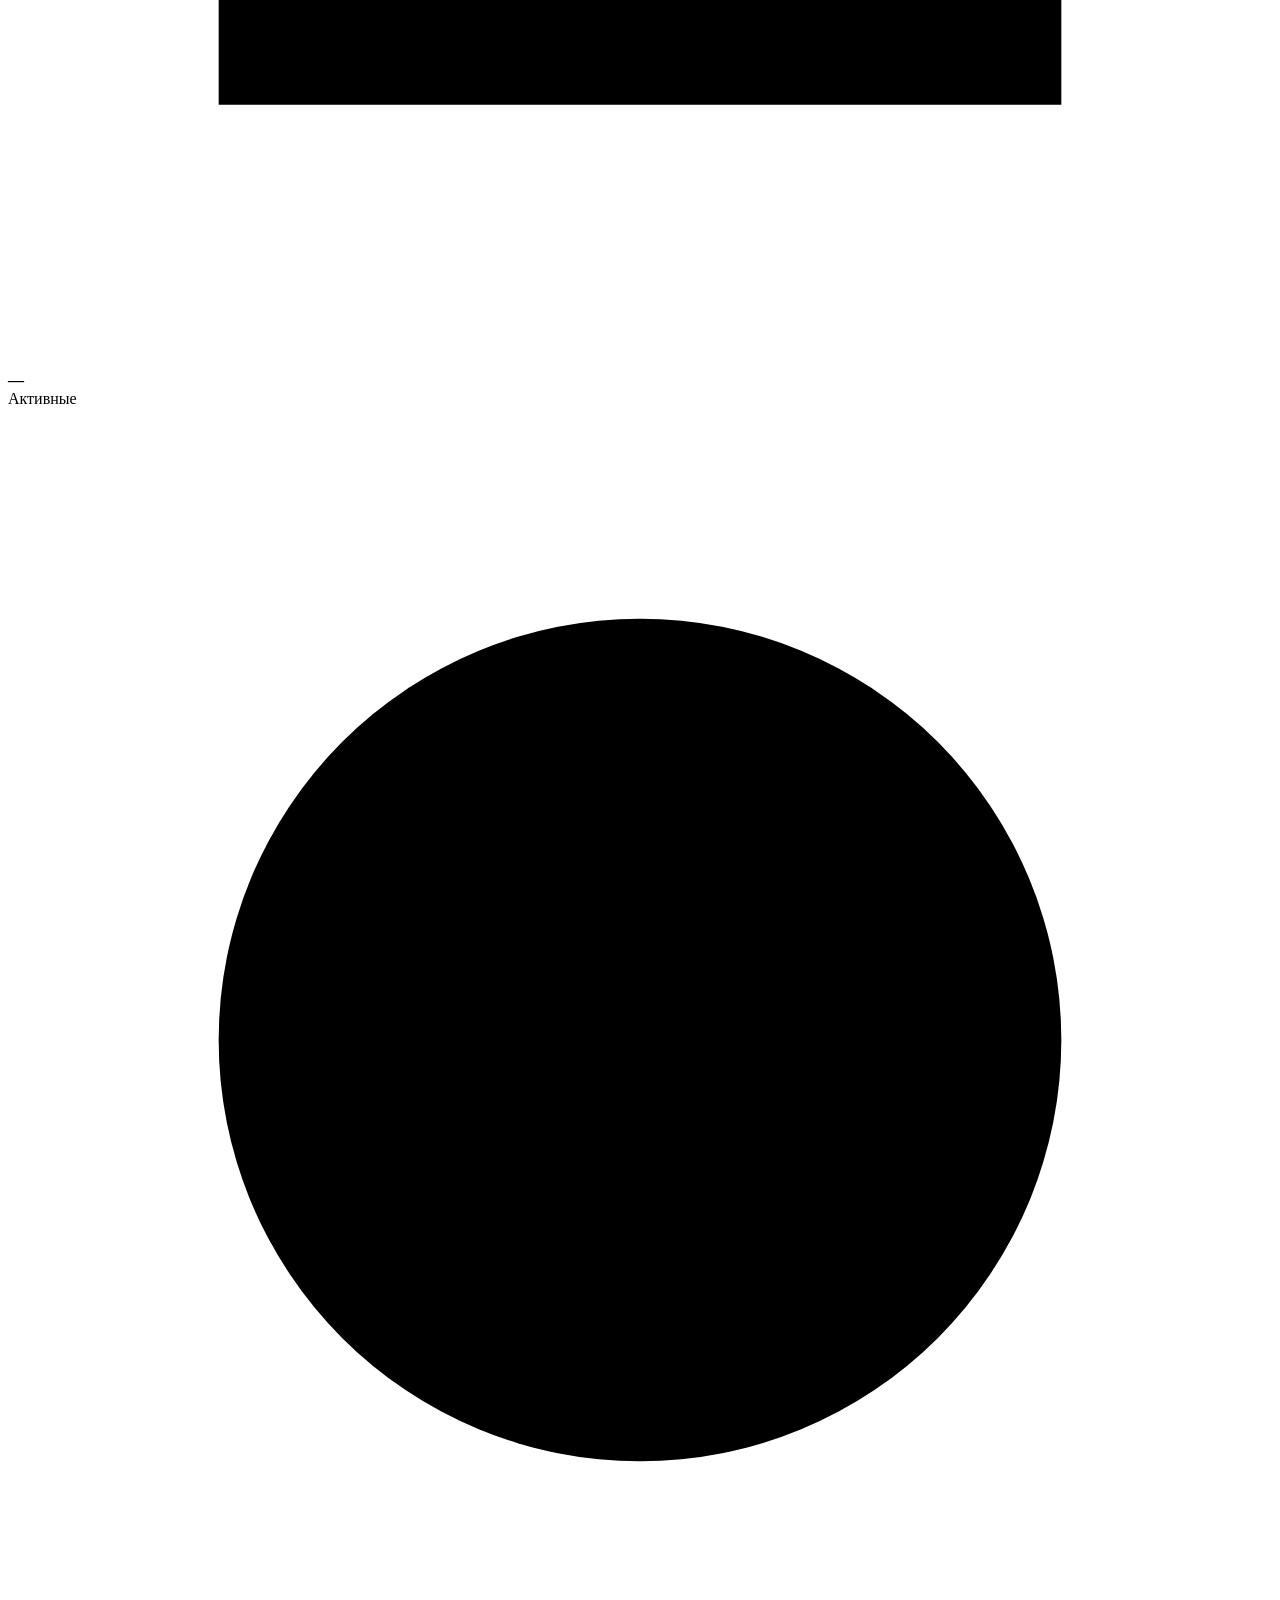
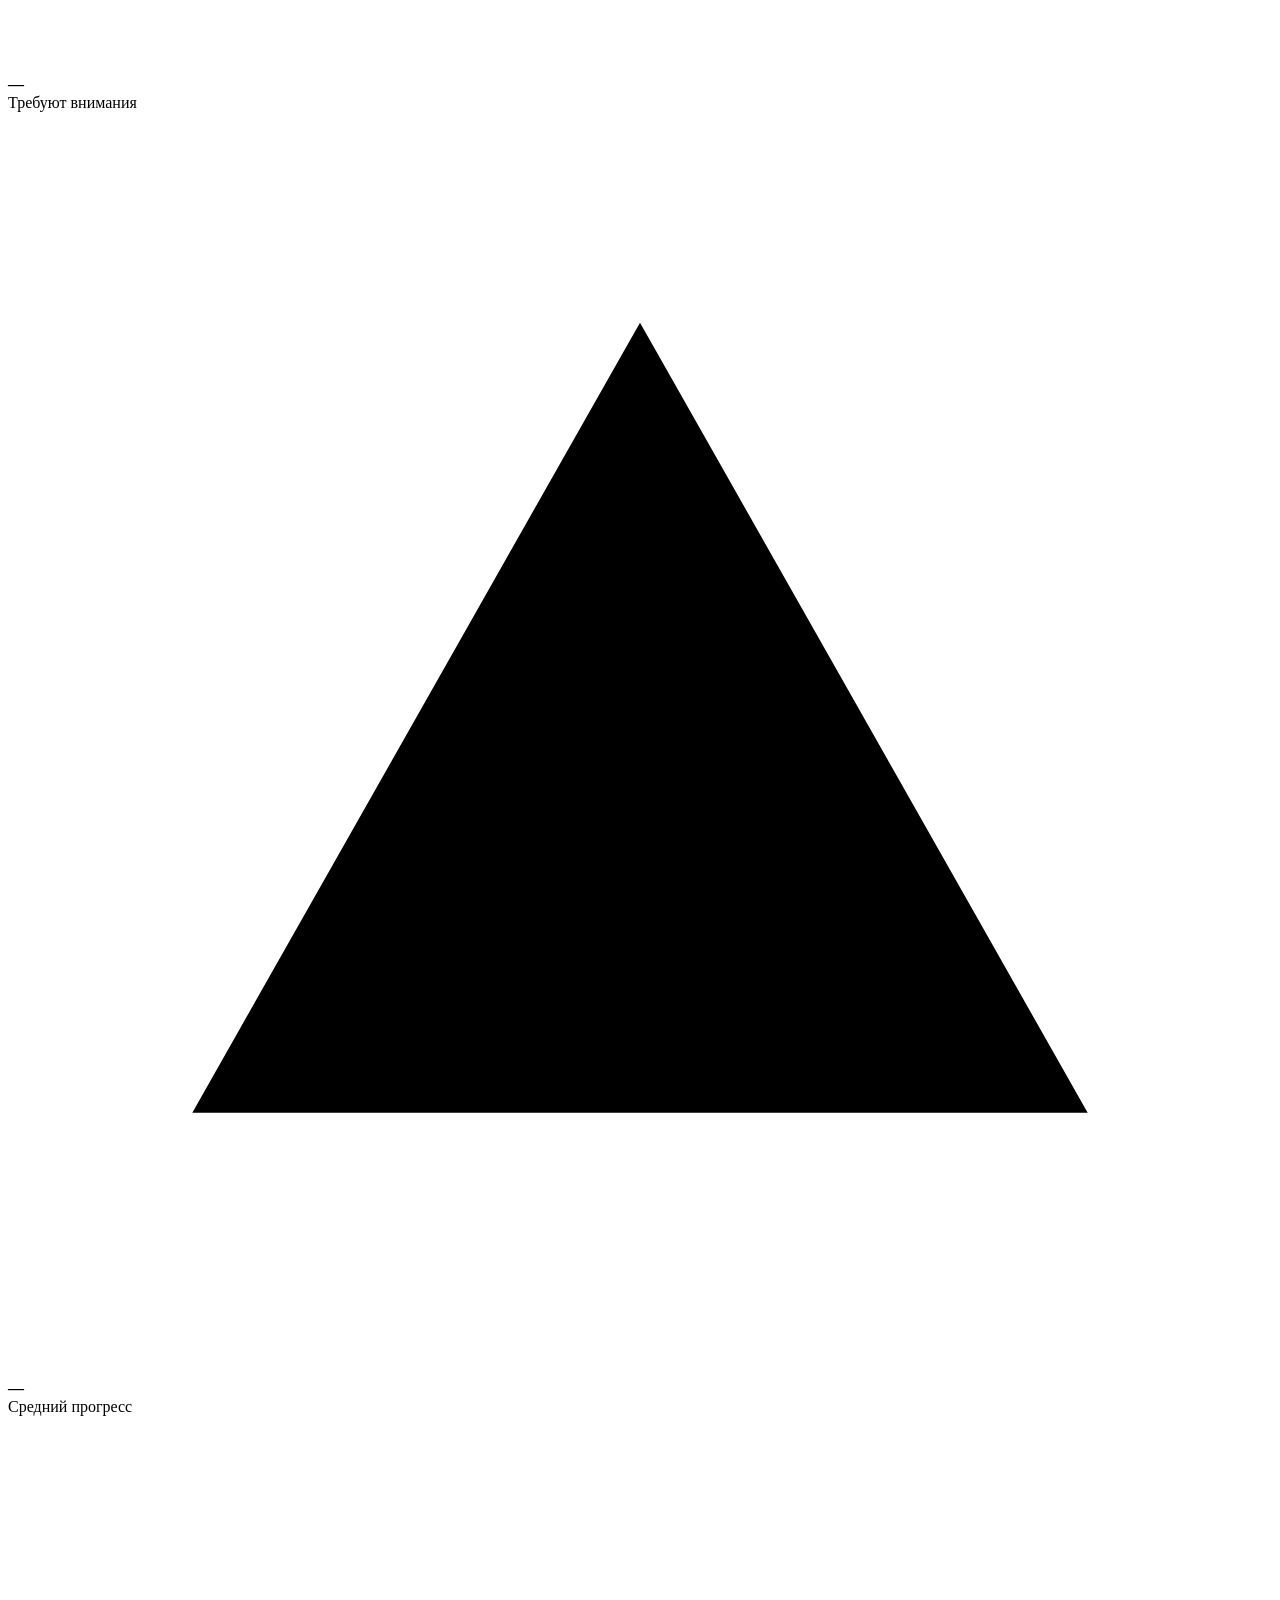
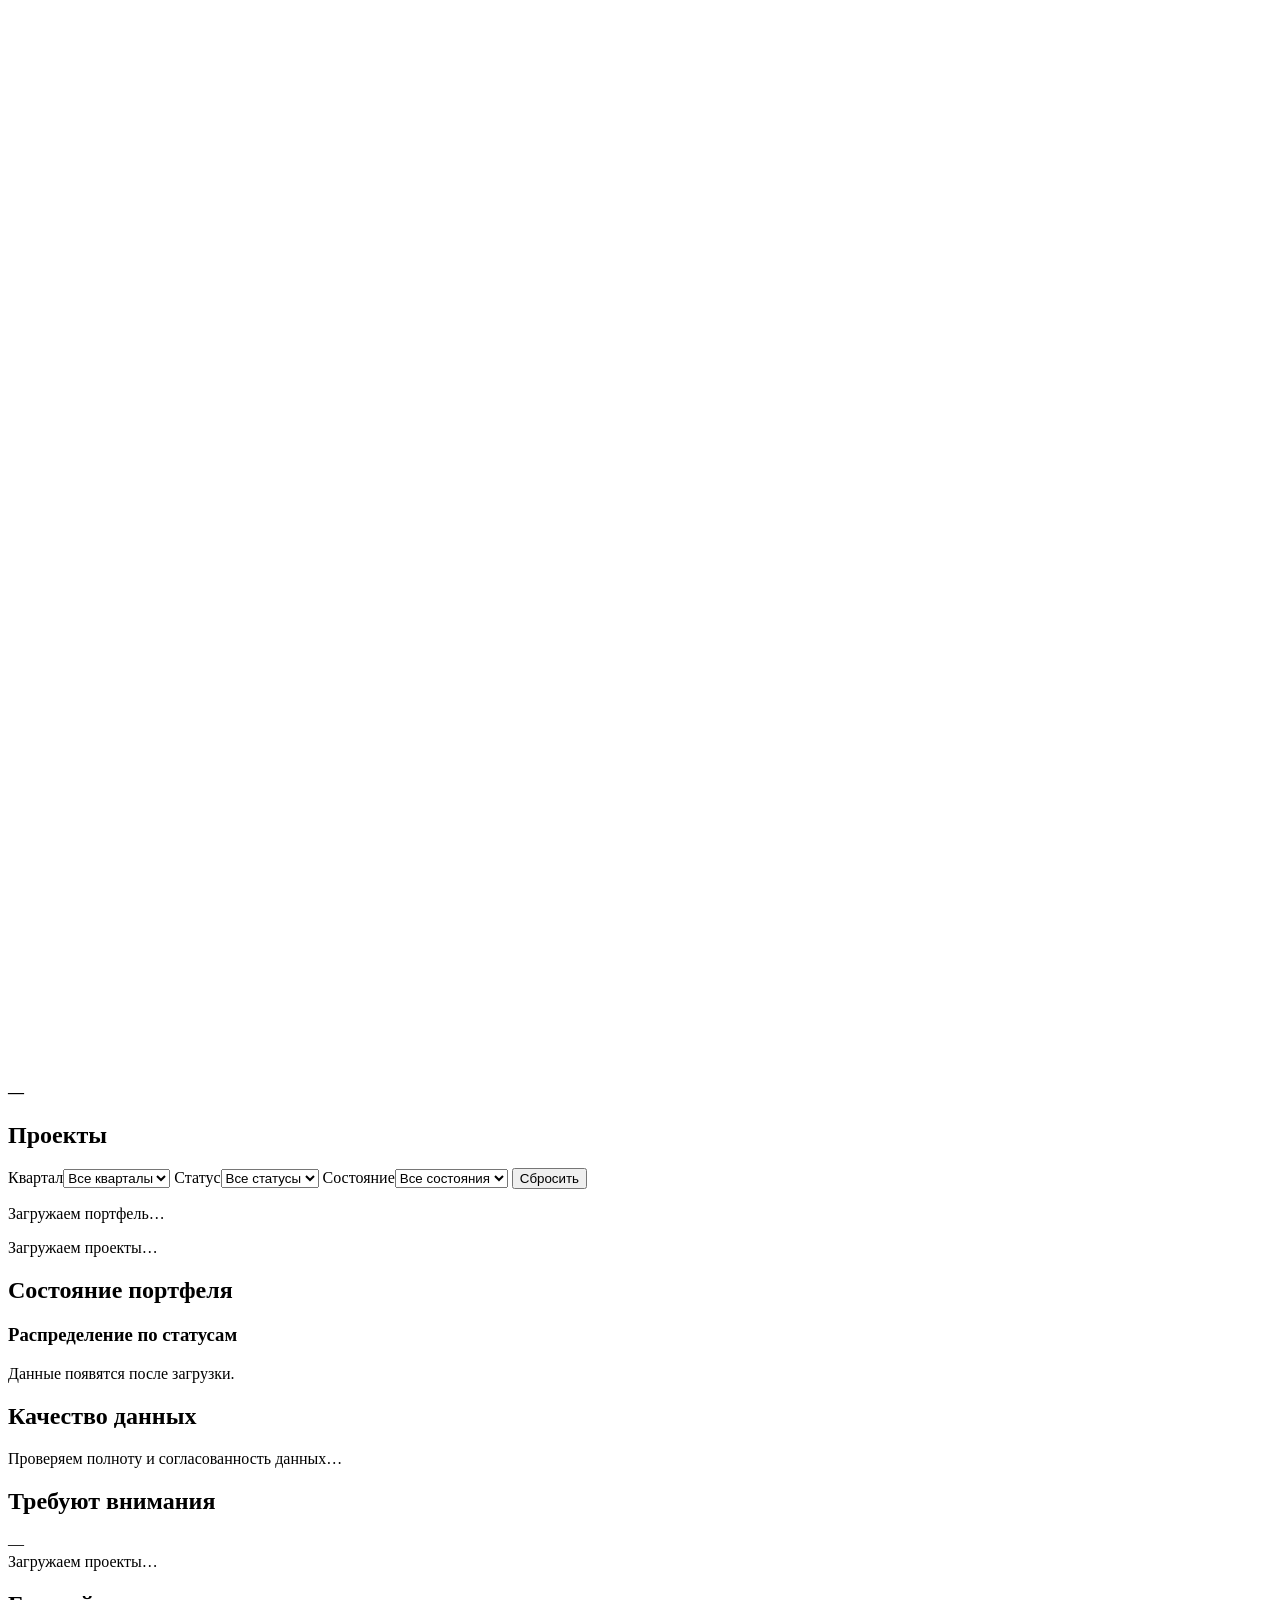
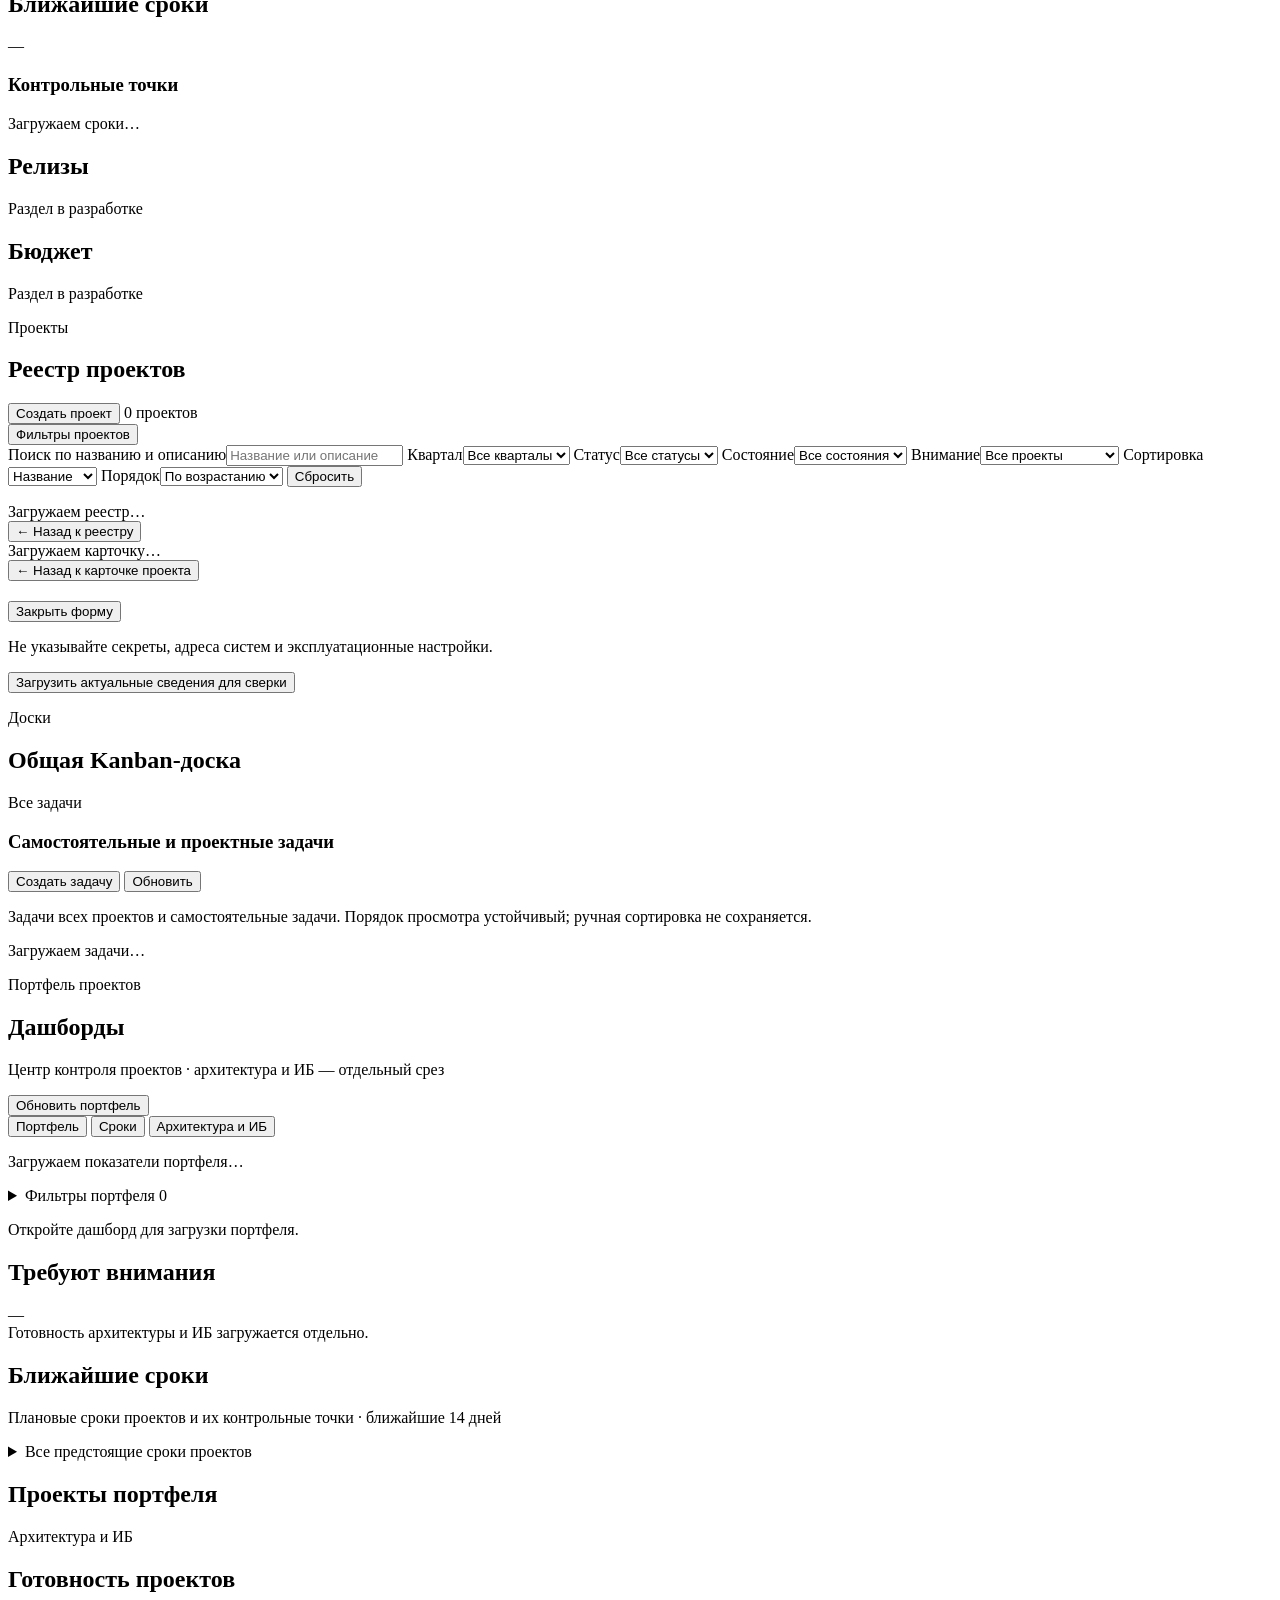
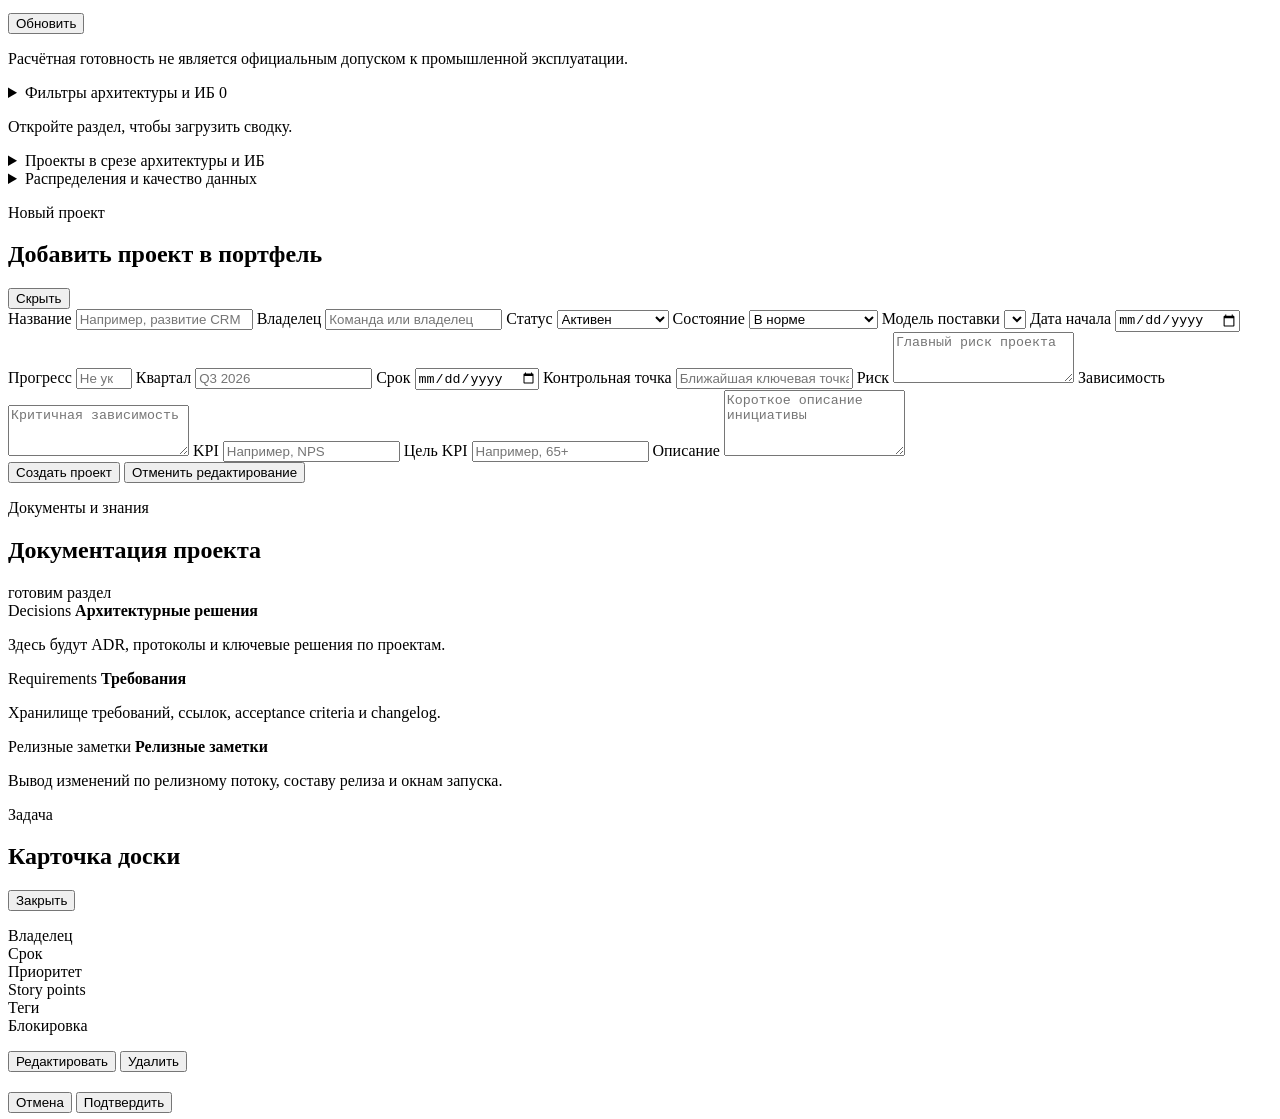
==== commit 9896d67c: "ITERATION-01.3: refine responsive design and mobile workspace" ====
--- a/src/main/resources/public/index.html
+++ b/src/main/resources/public/index.html
@@ -3,17 +3,17 @@
   <head>
     <meta charset="UTF-8" />
     <meta name="viewport" content="width=device-width, initial-scale=1.0" />
-    <title>Менеджер проектов</title>
-    <link rel="stylesheet" href="/styles.css?v=iteration-01-2" />
+    <title>ПроектПульт</title>
+    <link rel="stylesheet" href="/styles.css?v=iteration-01-3a" />
   </head>
   <body>
     <div class="page-shell">
       <div class="app-layout">
-        <aside class="sidebar panel" aria-label="Разделы менеджера проектов">
+        <aside class="sidebar panel" aria-label="Разделы ПроектПульта">
           <div class="sidebar-brand">
-            <span class="brand-mark">PM</span>
-            <div>
-              <strong>Менеджер проектов</strong>
+            <span class="brand-mark" aria-hidden="true">ПП</span>
+            <div>
+              <strong>ПроектПульт</strong>
             </div>
           </div>
           <button class="mobile-navigation-toggle" type="button" id="navigation-toggle" aria-controls="primary-navigation" aria-expanded="true">
@@ -61,15 +61,15 @@
             <h3>Расчётно просрочены</h3><div id="my-day-overdue"></div>
             <h3>Срок сегодня</h3><div id="my-day-today"></div>
           </section>
+          <section class="panel my-day-block" aria-labelledby="my-day-milestone-title">
+            <h2 id="my-day-milestone-title">Ближайшая веха</h2><div id="my-day-milestone"></div>
+          </section>
           <section class="panel my-day-block" aria-labelledby="my-day-upcoming-title">
             <h2 id="my-day-upcoming-title">Ближайшие сроки</h2><div id="my-day-upcoming"></div>
           </section>
           <section class="panel my-day-block" aria-labelledby="my-day-undated-title">
             <h2 id="my-day-undated-title">Высокий и критичный приоритет без срока</h2><div id="my-day-undated"></div>
             <div id="my-day-invalid"></div>
-          </section>
-          <section class="panel my-day-block" aria-labelledby="my-day-milestone-title">
-            <h2 id="my-day-milestone-title">Ближайшая веха</h2><div id="my-day-milestone"></div>
           </section>
           <p class="hint-text" id="my-day-legacy" hidden>Карточки с прежними или неизвестными состояниями доступны на Доске. Они не используются в расчёте открытых задач.</p>
         </section>
@@ -156,6 +156,8 @@
               <span class="pill" id="projects-count">0 проектов</span>
             </div>
           </div>
+          <button class="btn btn-secondary registry-filter-toggle" type="button" id="registry-filter-toggle"
+                  aria-controls="registry-filters" aria-expanded="false">Фильтры проектов</button>
           <form class="registry-filters" id="registry-filters" role="search">
             <label class="registry-search">Поиск по названию и описанию<input name="query" type="search" placeholder="Название или описание" /></label>
             <label>Квартал<select name="quarter"><option value="all">Все кварталы</option></select></label>
@@ -321,6 +323,7 @@
               <div class="board-card-actions"><button class="btn btn-primary" type="submit" id="personal-task-save">Сохранить</button><button class="btn btn-ghost" type="button" id="personal-task-cancel">Отмена</button></div>
             </form>
             <p class="hint-text" id="personal-board-message" role="status">Загружаем задачи…</p>
+            <div class="personal-board-switcher" id="personal-board-switcher" role="group" aria-label="Состояние задач"></div>
             <div class="personal-board-columns" id="personal-board-columns"></div>
             <section class="personal-board-legacy" id="personal-board-legacy" hidden>
               <h4>Прежние состояния</h4>
@@ -667,7 +670,7 @@
 
     <script src="/my-day-ui.js?v=pm-demo-a-003-fix1" defer></script>
     <script src="/app.js?v=pm-sec-001-2" defer></script>
-    <script src="/personal-board-ui.js?v=pm-sec-001-2" defer></script>
+    <script src="/personal-board-ui.js?v=iteration-01-3a" defer></script>
     <script src="/navigation-ui.js" defer></script>
     <script src="/architecture-editor-validation.js?v=pm003c3e" defer></script>
     <script src="/architecture-child-editor.js?v=pm003c3e" defer></script>
@@ -677,7 +680,7 @@
     <script src="/passport-editor.js?v=pm003c3e" defer></script>
     <script src="/architecture-ui.js?v=pm003c3e" defer></script>
     <script src="/project-summary-ui.js?v=pm006-project-summary" defer></script>
-    <script src="/projects-ui.js?v=pm006-project-summary" defer></script>
+    <script src="/projects-ui.js?v=iteration-01-3a" defer></script>
     <script src="/architecture-portfolio-ui.js?v=pm0062b" defer></script>
     <script src="/dashboard-ui.js?v=pm0062b-final" defer></script>
   </body>
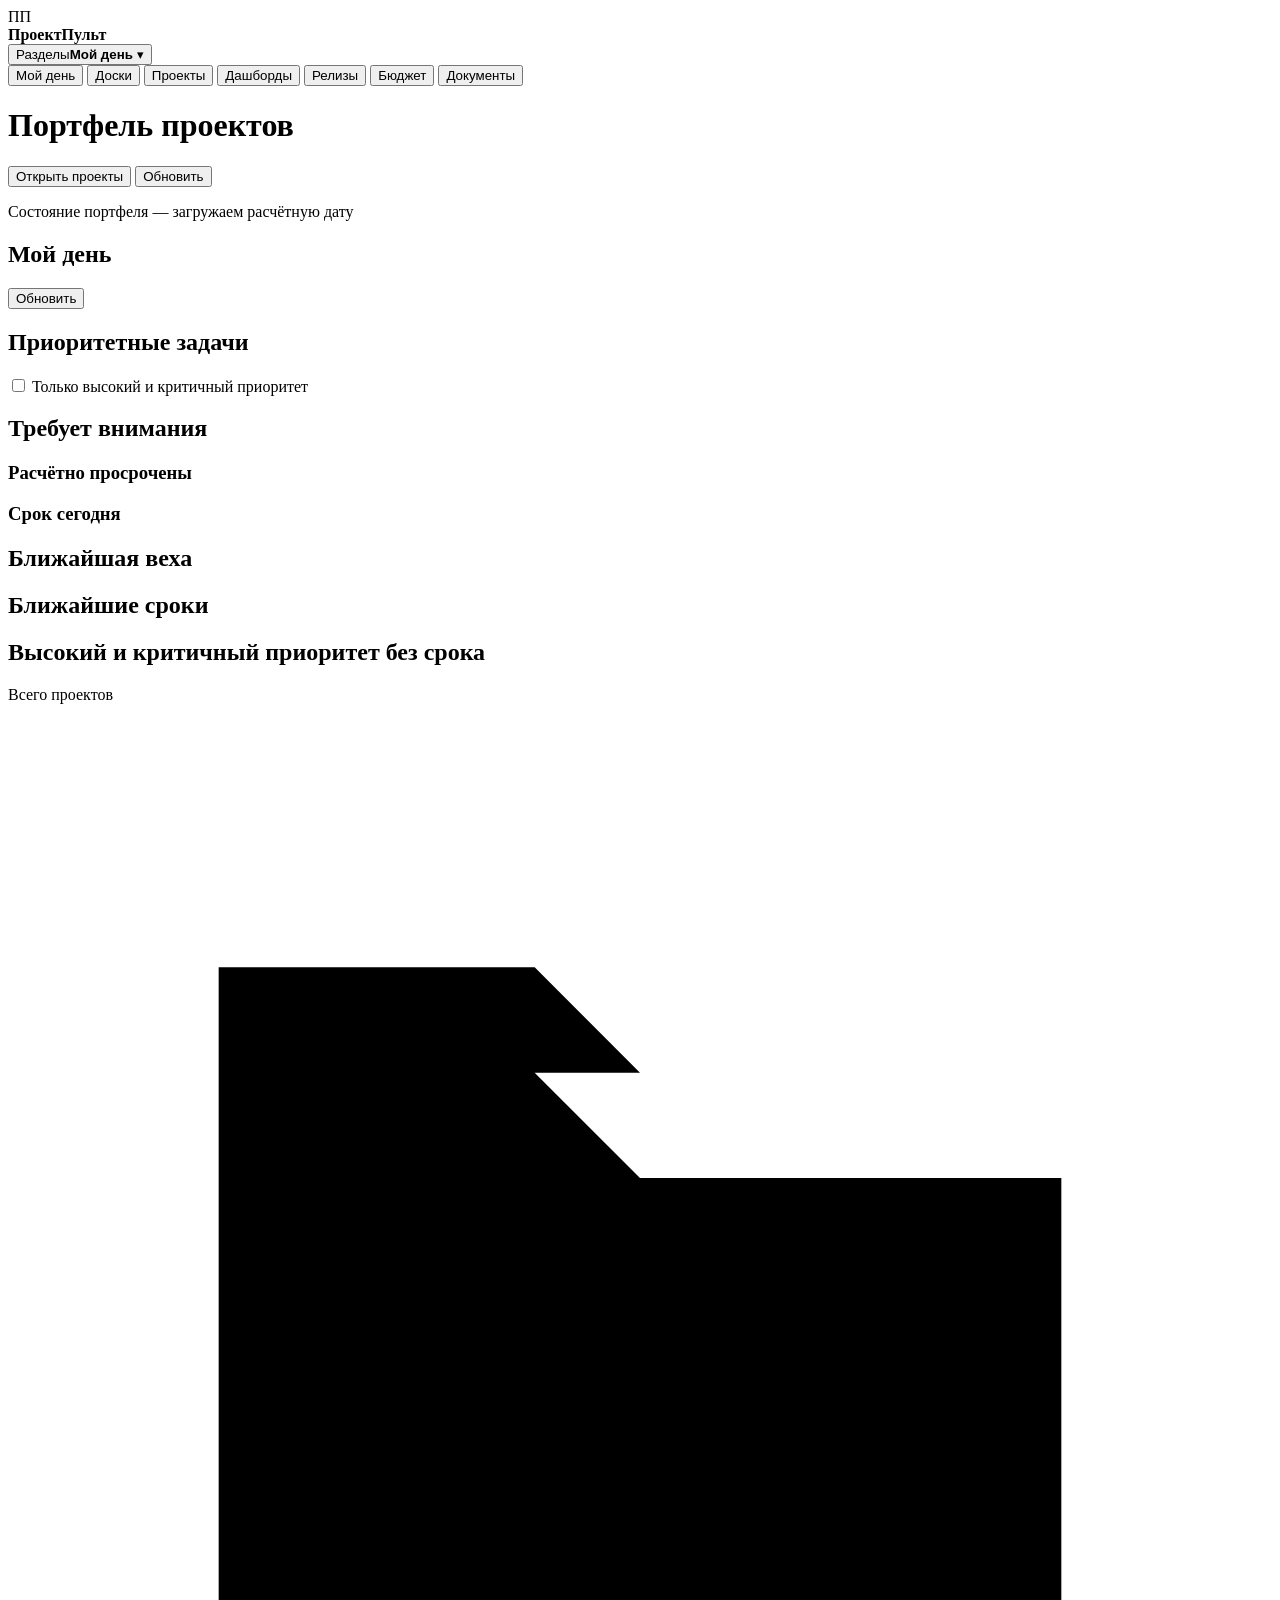
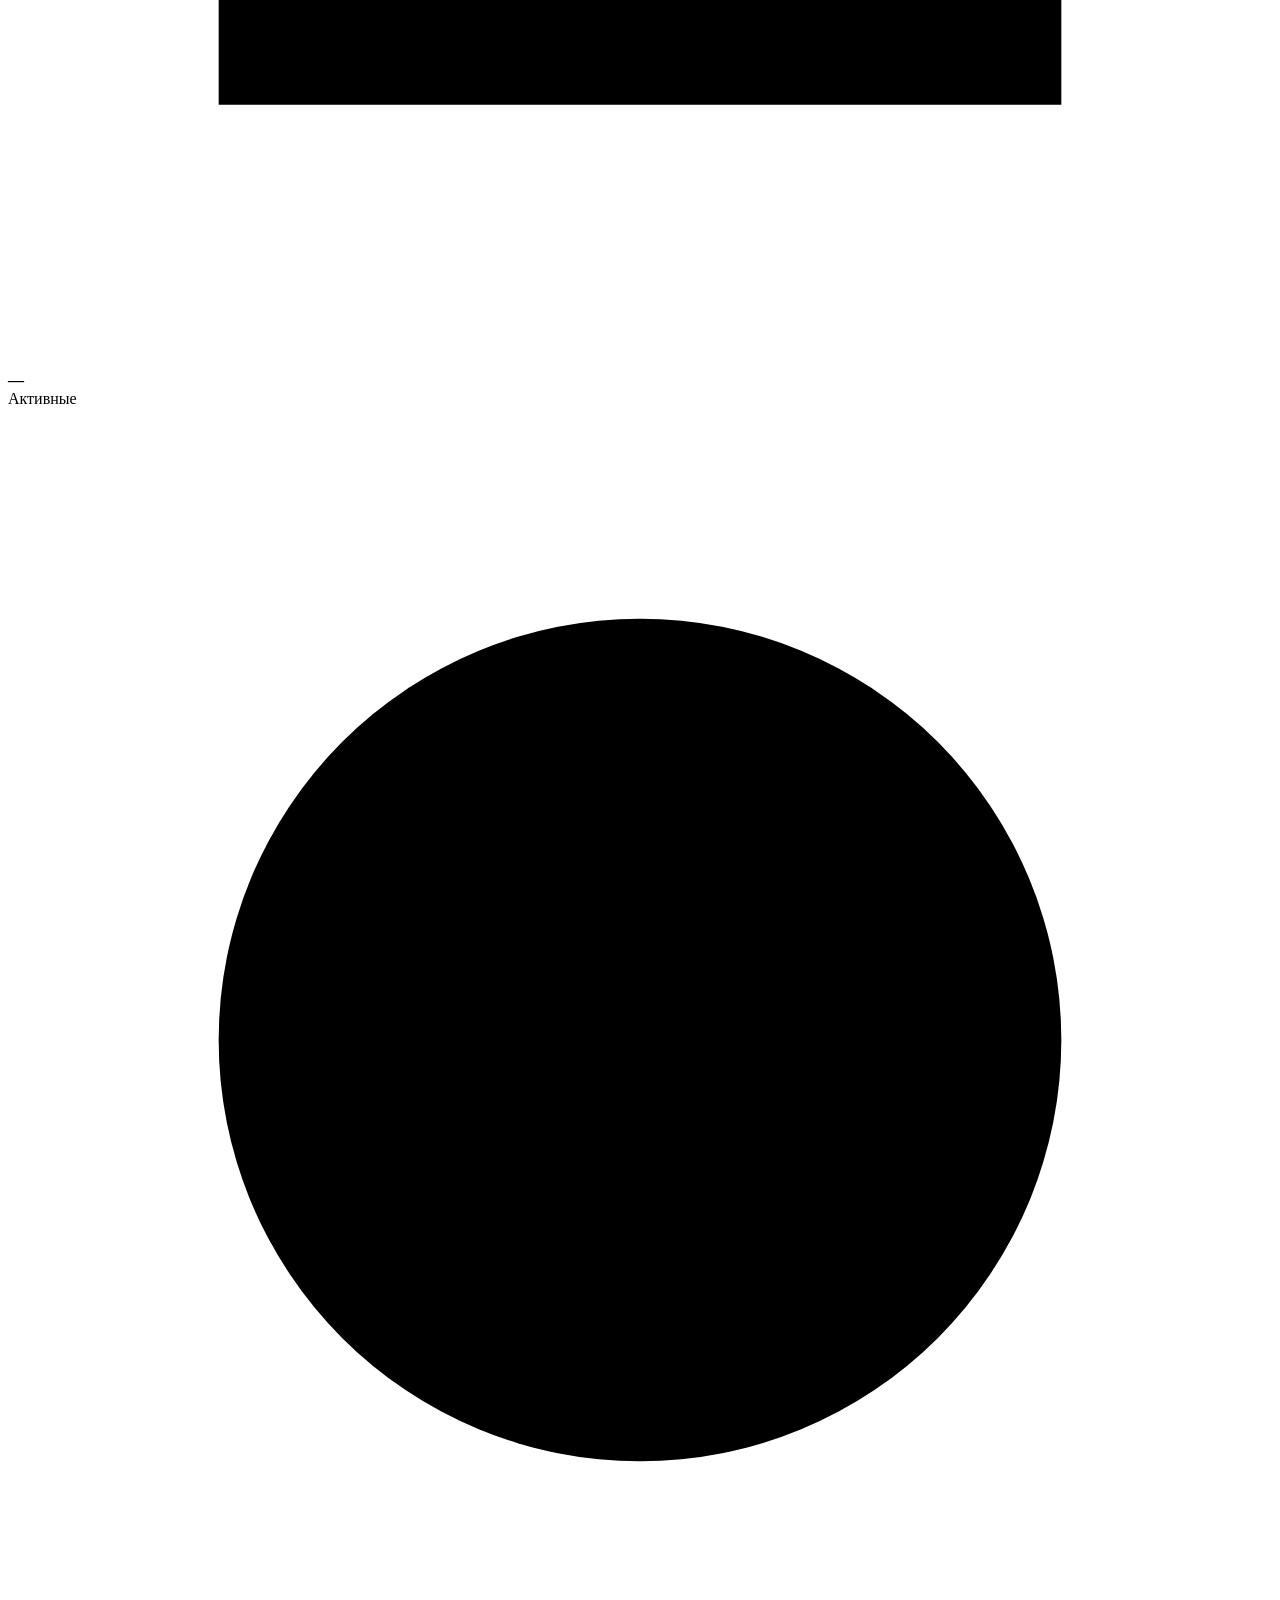
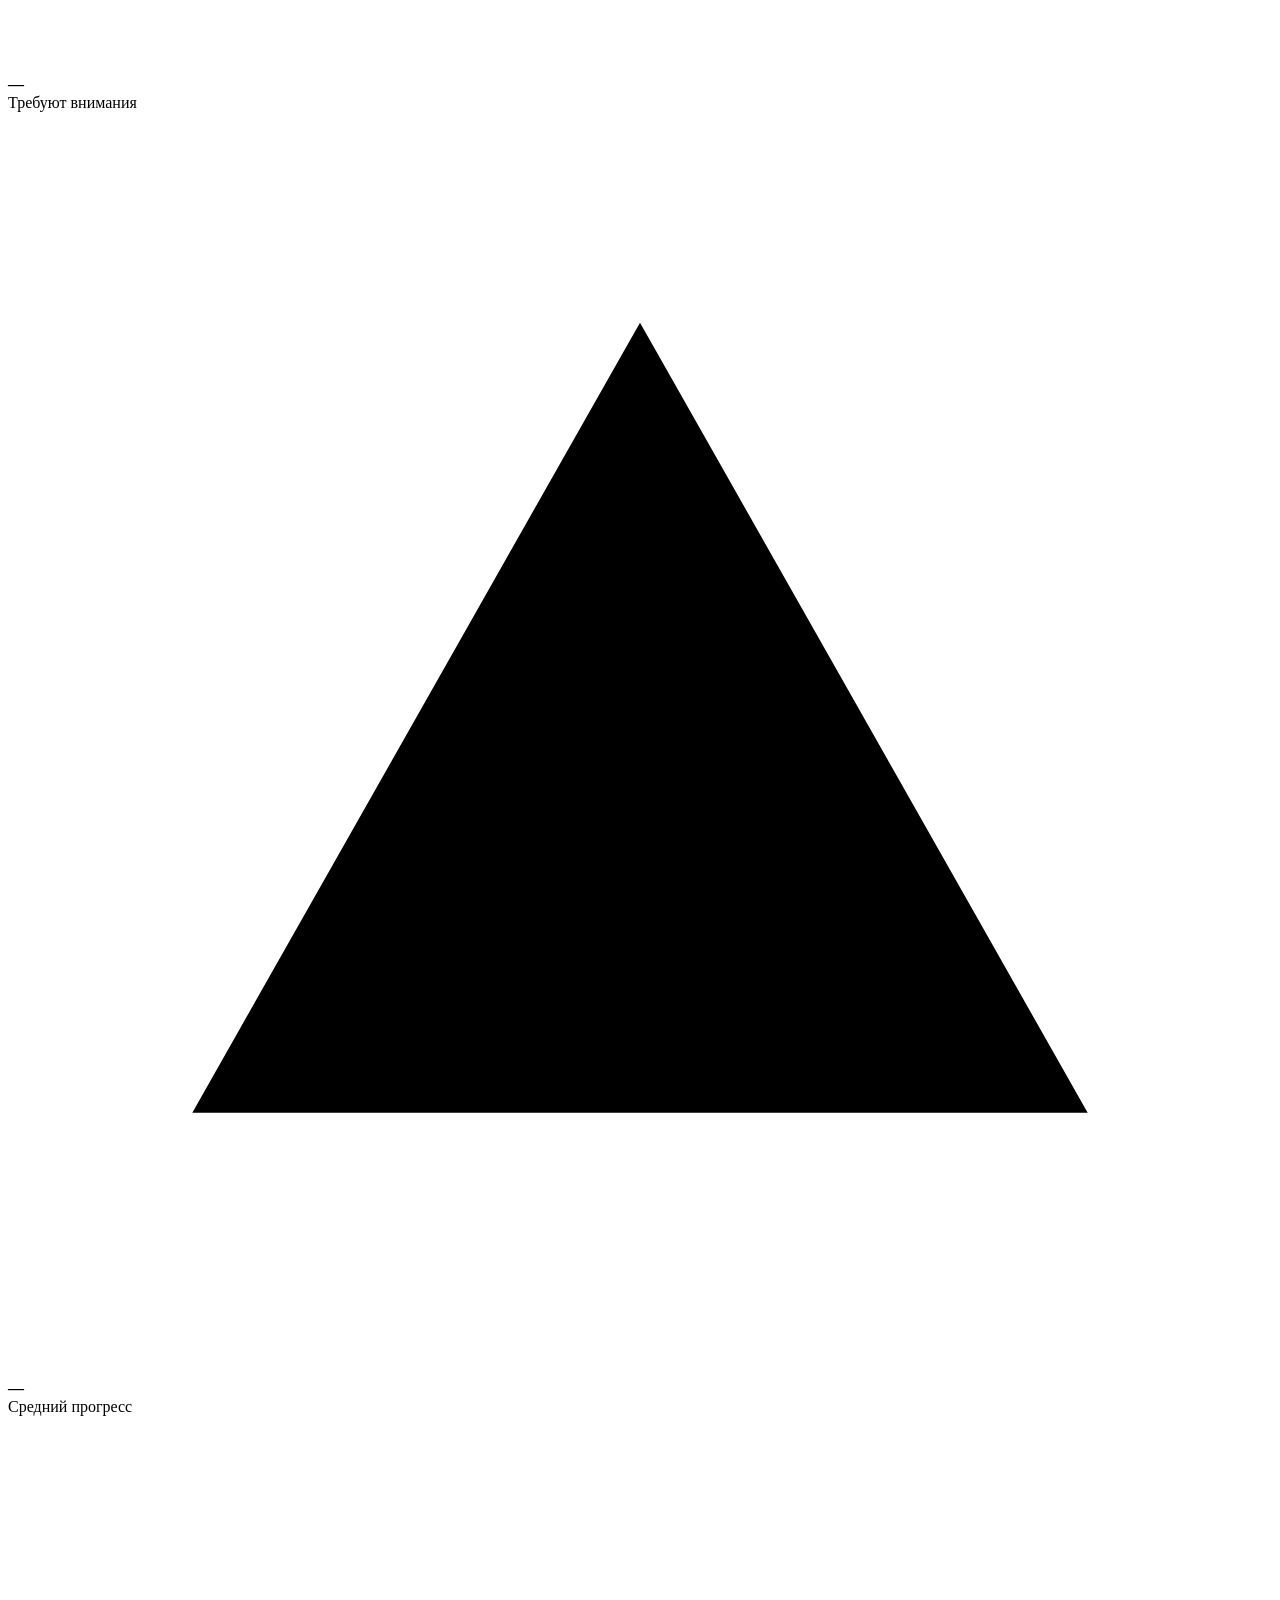
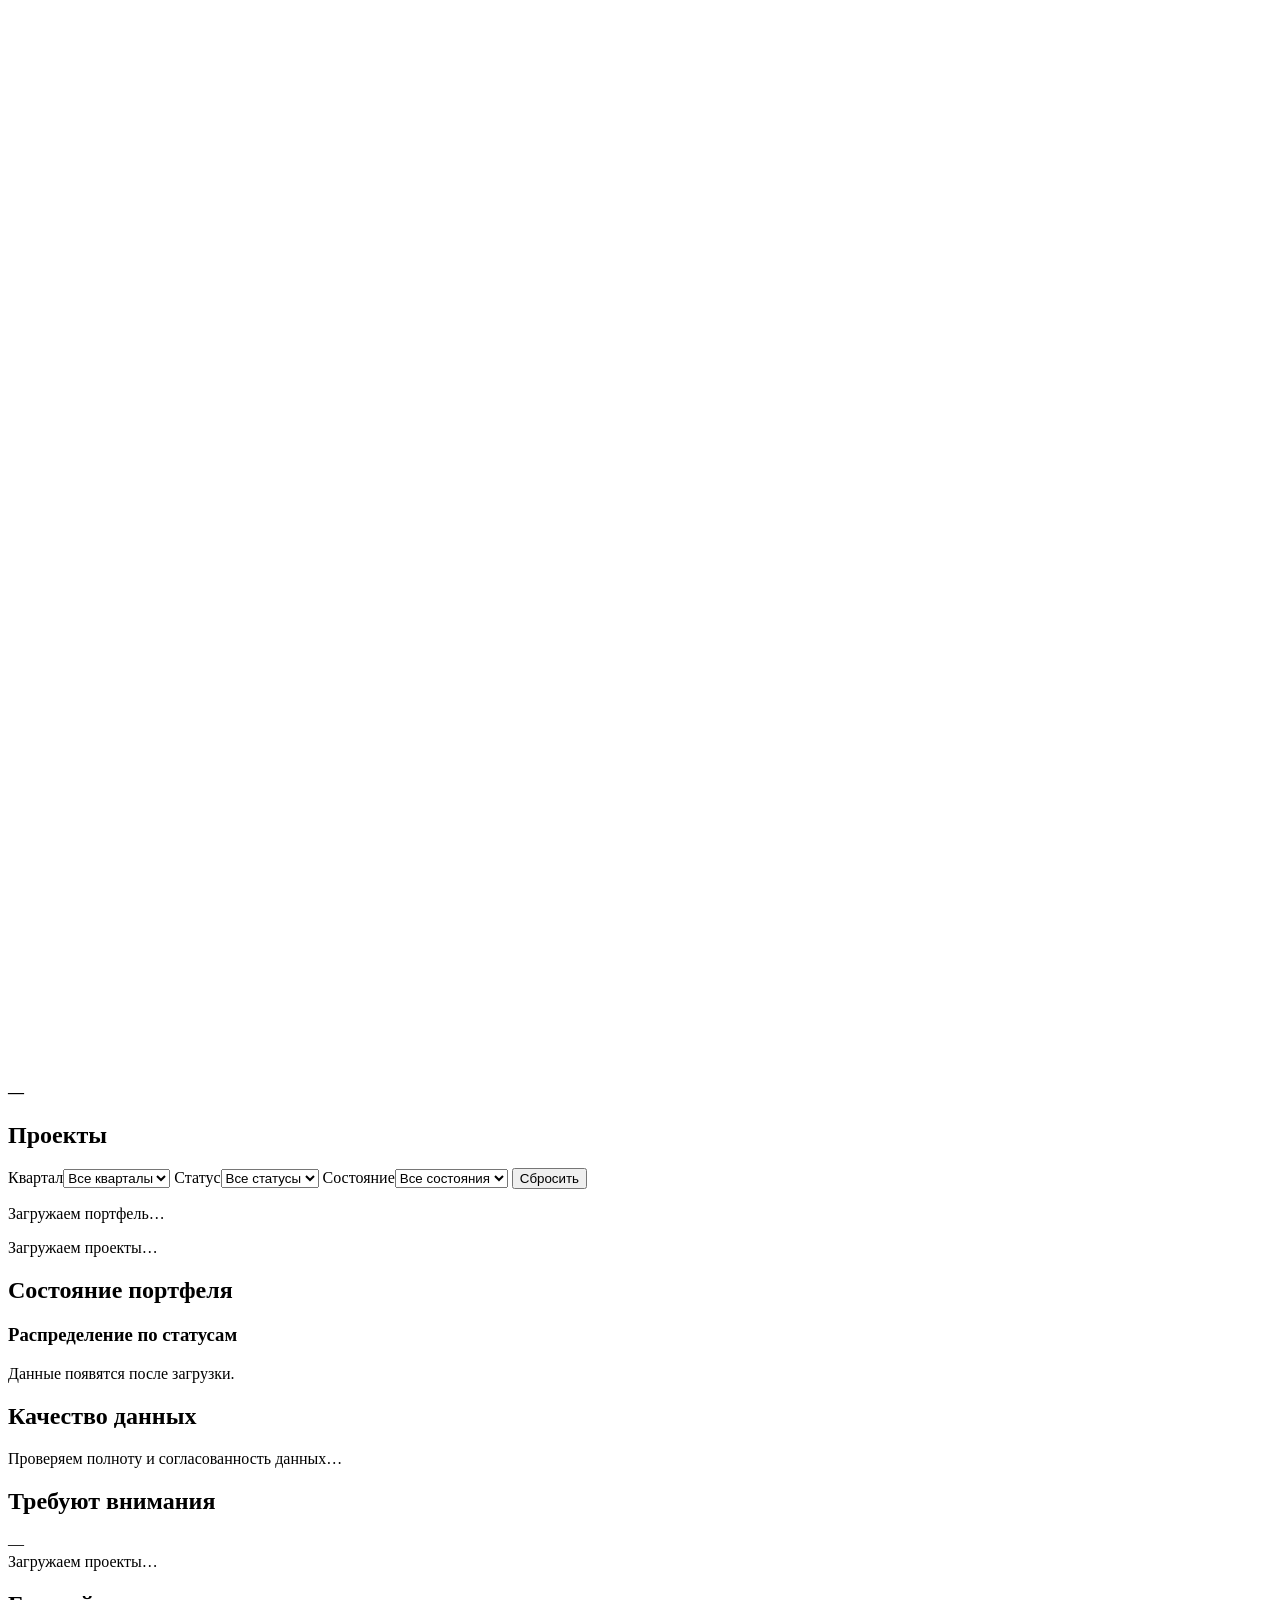
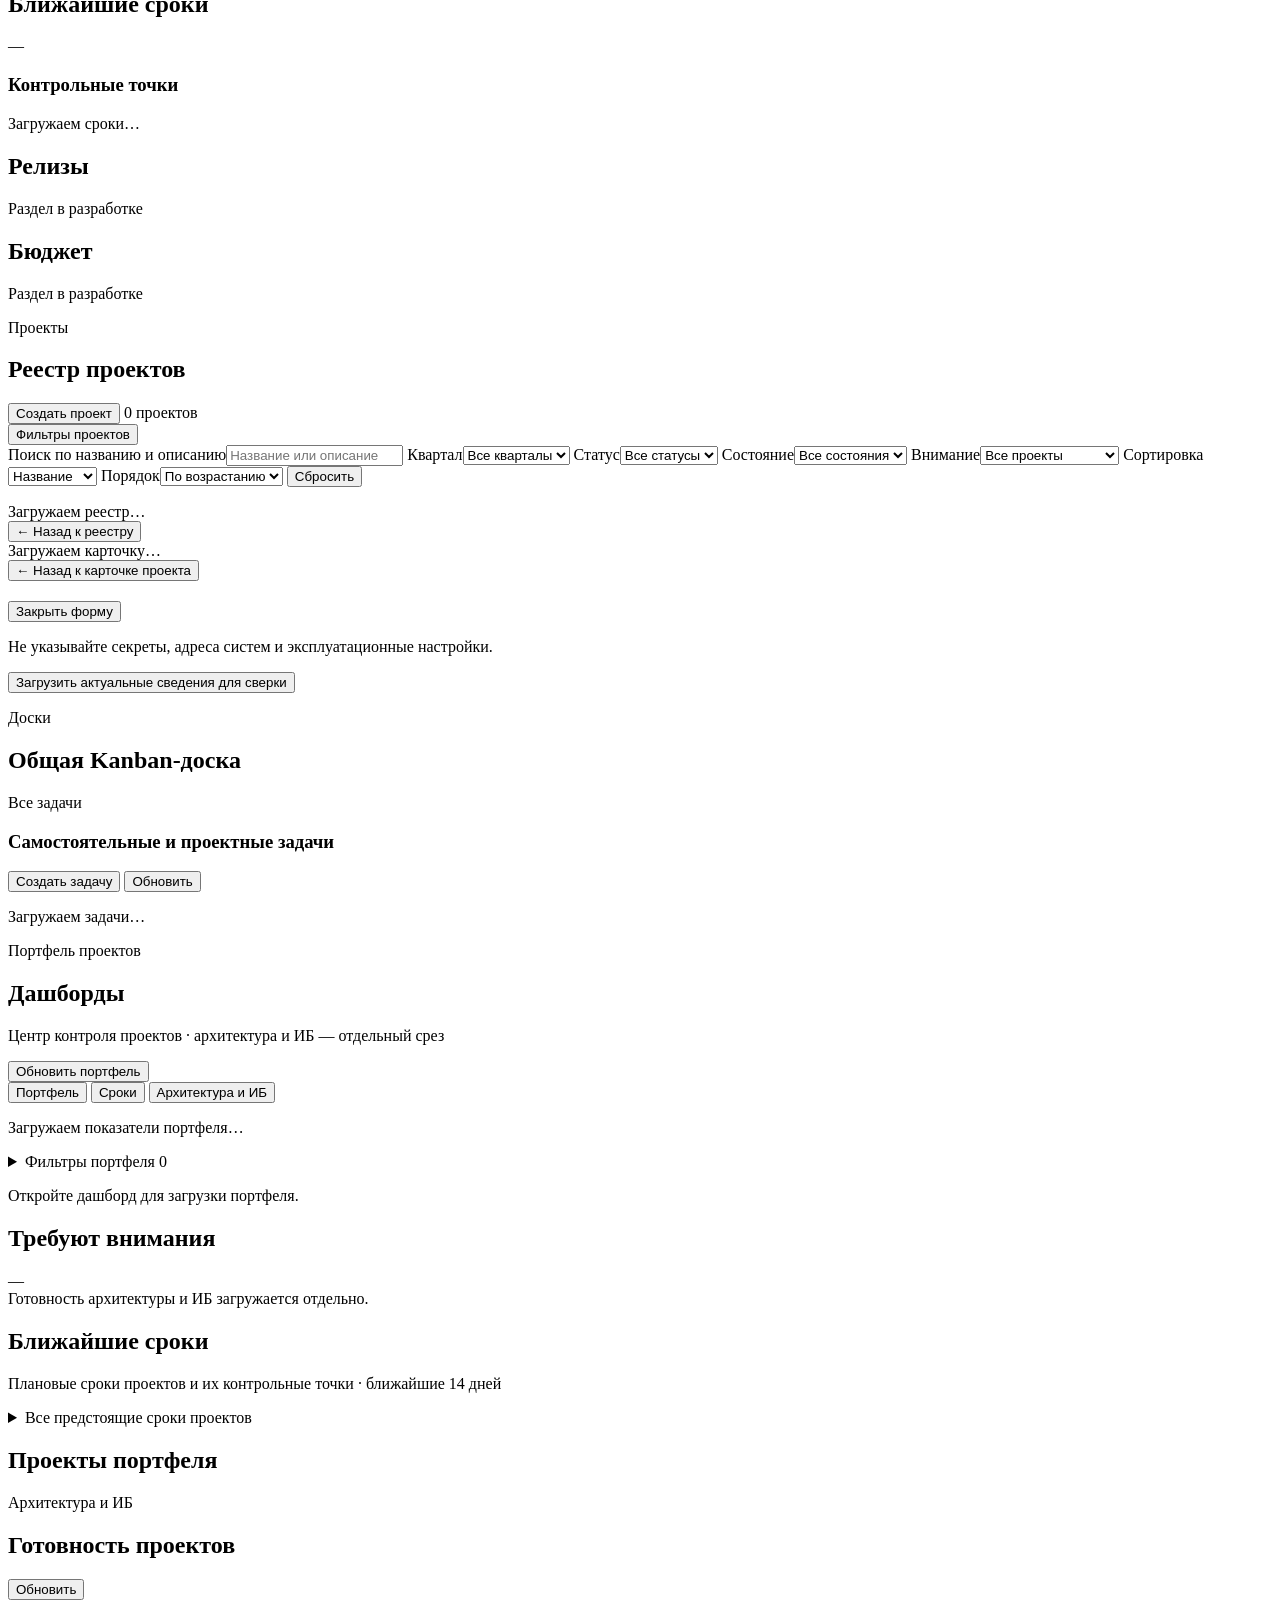
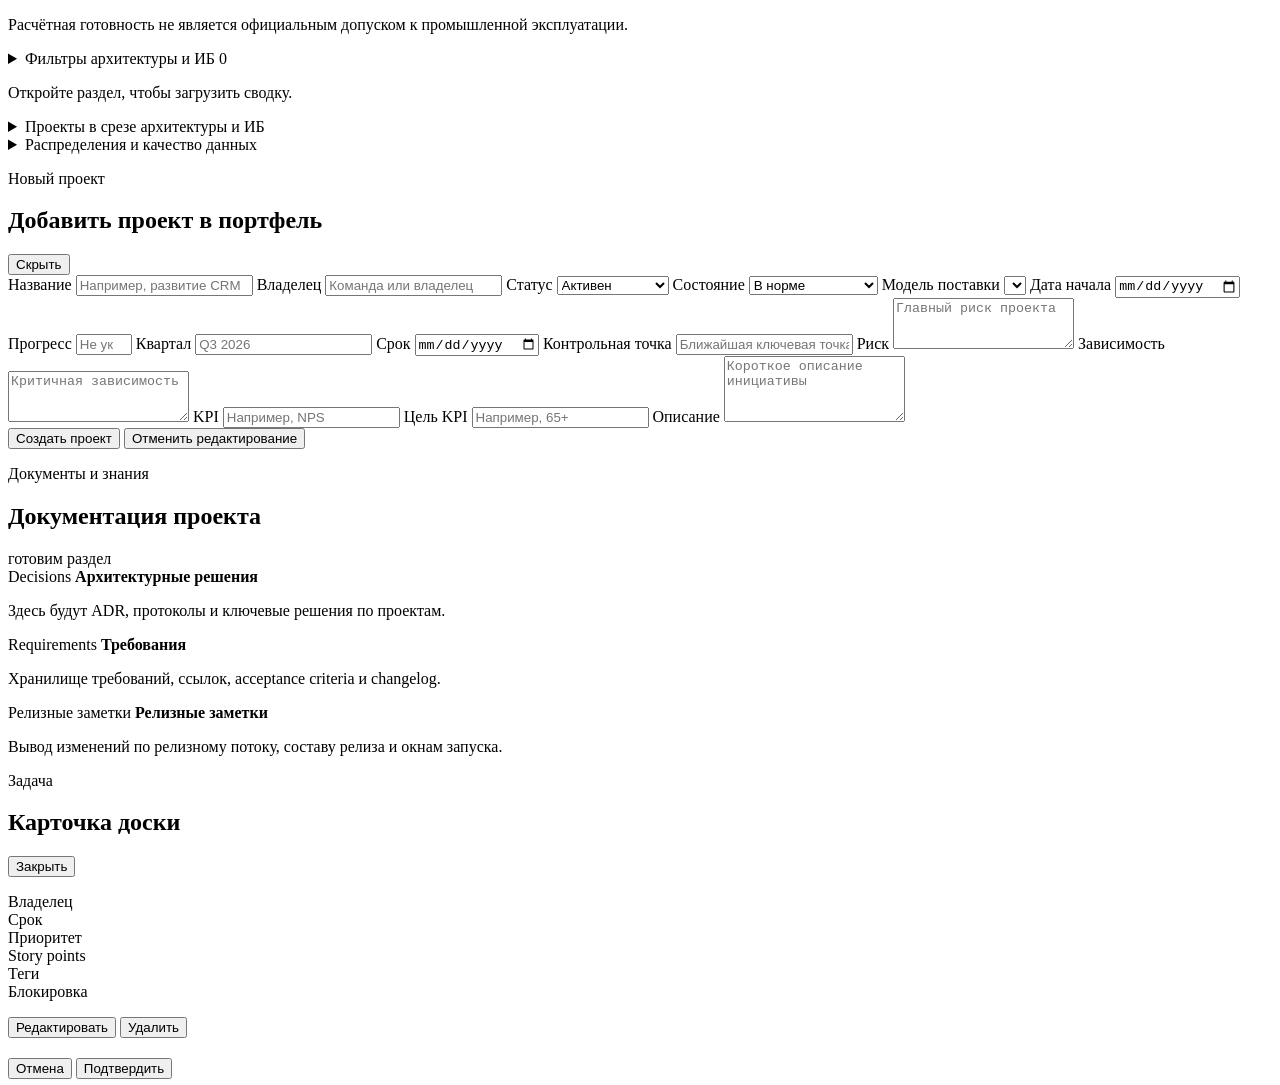
==== commit 2e3f1afd: "ITERATION-01.4c: address product owner UX feedback" ====
--- a/src/main/resources/public/index.html
+++ b/src/main/resources/public/index.html
@@ -4,7 +4,7 @@
     <meta charset="UTF-8" />
     <meta name="viewport" content="width=device-width, initial-scale=1.0" />
     <title>ПроектПульт</title>
-    <link rel="stylesheet" href="/styles.css?v=iteration-01-3a" />
+    <link rel="stylesheet" href="/styles.css?v=iteration-01-4c" />
   </head>
   <body>
     <div class="page-shell">
@@ -23,7 +23,6 @@
           <nav class="sidebar-nav" id="primary-navigation" aria-label="Основные разделы">
             <button class="nav-item active" type="button" data-view="my-day" data-icon="⌂">Мой день</button>
             <button class="nav-item" type="button" data-view="boards" data-icon="▤" aria-label="Доски">Доски</button>
-            <button class="nav-item" type="button" data-view="overview" data-icon="◫" aria-label="Обзор">Обзор</button>
             <button class="nav-item" type="button" data-view="projects" data-icon="+" aria-label="Проекты">Проекты</button>
             <button class="nav-item" type="button" data-view="dashboards" data-icon="▦" aria-label="Дашборды">Дашборды</button>
             <button class="nav-item" type="button" data-view="release" data-icon="→" aria-label="Релизы">Релизы</button>
@@ -310,19 +309,24 @@
                 <button class="btn btn-secondary" type="button" id="personal-board-refresh">Обновить</button>
               </div>
             </div>
-            <p class="hint-text">Задачи всех проектов и самостоятельные задачи. Порядок просмотра устойчивый; ручная сортировка не сохраняется.</p>
             <form class="board-card-form personal-task-form" id="personal-task-form" hidden>
               <h4 id="personal-task-form-title">Новая задача</h4>
               <label><span>Название</span><input name="title" maxlength="255" required></label>
               <label><span>Описание</span><textarea name="description" maxlength="10000" rows="3"></textarea></label>
               <label><span>Проект (необязательно)</span><select name="projectId"><option value="">Без проекта</option></select></label>
               <label><span>Срок (необязательно)</span><input name="dueDate" type="date"></label>
-              <label><span>Приоритет</span><select name="priority"><option value="medium">Средний</option><option value="low">Низкий</option><option value="high">Высокий</option><option value="critical">Критичный</option></select></label>
+              <label><span>Приоритет</span><select name="priority">
+                <option value="critical">Критичный</option>
+                <option value="high">Высокий</option>
+                <option value="medium" selected>Средний</option>
+                <option value="low">Низкий</option>
+              </select></label>
               <label><span>Состояние</span><select name="columnKey"><option value="backlog">Бэклог</option><option value="ready">К выполнению</option><option value="in-progress">В работе</option><option value="done">Готово</option></select></label>
               <p class="hint-text personal-task-form-message" id="personal-task-form-message" role="status"></p>
               <div class="board-card-actions"><button class="btn btn-primary" type="submit" id="personal-task-save">Сохранить</button><button class="btn btn-ghost" type="button" id="personal-task-cancel">Отмена</button></div>
             </form>
             <p class="hint-text" id="personal-board-message" role="status">Загружаем задачи…</p>
+            <p class="hint-text" id="personal-board-count"></p>
             <div class="personal-board-switcher" id="personal-board-switcher" role="group" aria-label="Состояние задач"></div>
             <div class="personal-board-columns" id="personal-board-columns"></div>
             <section class="personal-board-legacy" id="personal-board-legacy" hidden>
@@ -419,9 +423,9 @@
               <label>
                 <span>Приоритет</span>
                 <select name="priority" required>
-                  <option value="medium">Medium</option>
+                  <option value="critical">Critical</option>
                   <option value="high">High</option>
-                  <option value="critical">Critical</option>
+                  <option value="medium" selected>Medium</option>
                   <option value="low">Low</option>
                 </select>
               </label>
@@ -670,14 +674,14 @@
 
     <script src="/my-day-ui.js?v=pm-demo-a-003-fix1" defer></script>
     <script src="/app.js?v=pm-sec-001-2" defer></script>
-    <script src="/personal-board-ui.js?v=iteration-01-3a" defer></script>
+    <script src="/personal-board-ui.js?v=iteration-01-4c" defer></script>
     <script src="/navigation-ui.js" defer></script>
     <script src="/architecture-editor-validation.js?v=pm003c3e" defer></script>
-    <script src="/architecture-child-editor.js?v=pm003c3e" defer></script>
+    <script src="/architecture-child-editor.js?v=iteration-01-4c" defer></script>
     <script src="/architecture-check-editor.js?v=pm003c3e" defer></script>
-    <script src="/architecture-risk-editor.js?v=pm003c3e" defer></script>
+    <script src="/architecture-risk-editor.js?v=iteration-01-4c" defer></script>
     <script src="/architecture-deletion.js?v=pm003c3e" defer></script>
-    <script src="/passport-editor.js?v=pm003c3e" defer></script>
+    <script src="/passport-editor.js?v=iteration-01-4c" defer></script>
     <script src="/architecture-ui.js?v=pm003c3e" defer></script>
     <script src="/project-summary-ui.js?v=pm006-project-summary" defer></script>
     <script src="/projects-ui.js?v=iteration-01-3a" defer></script>
